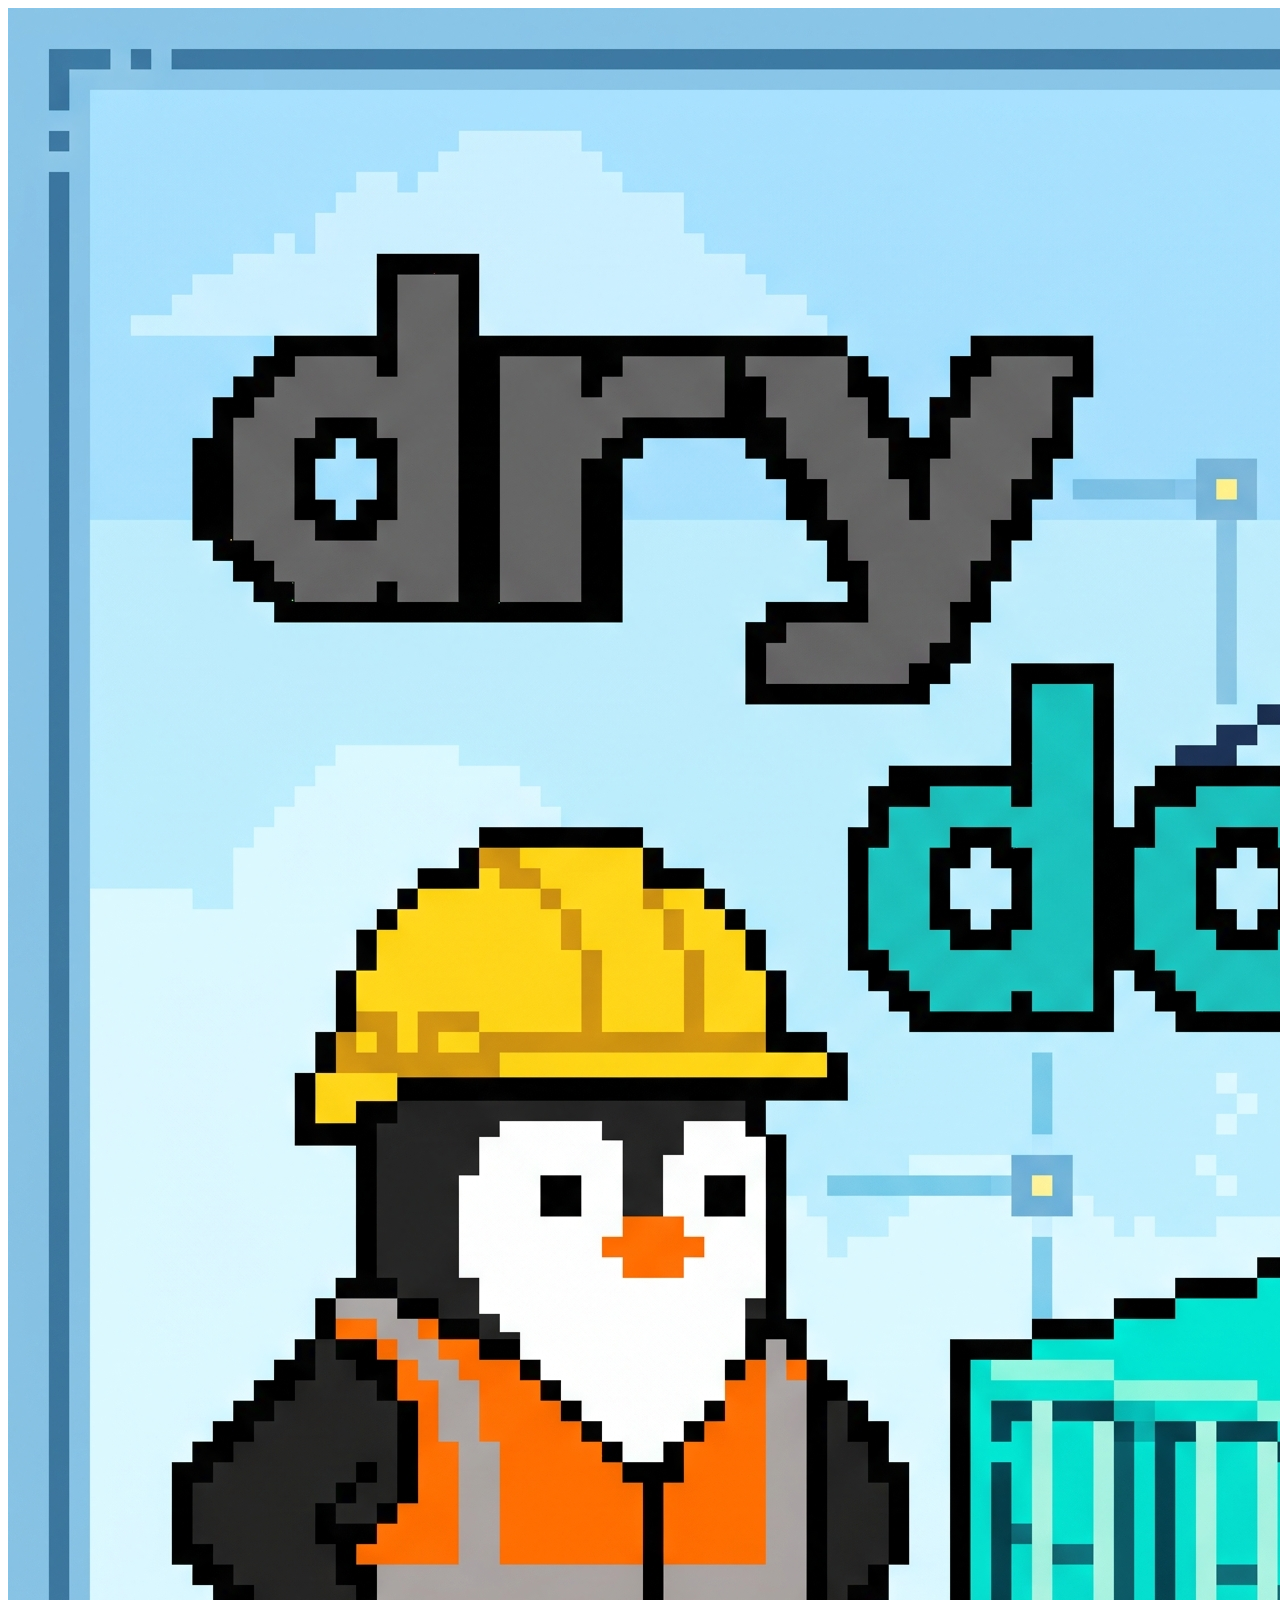
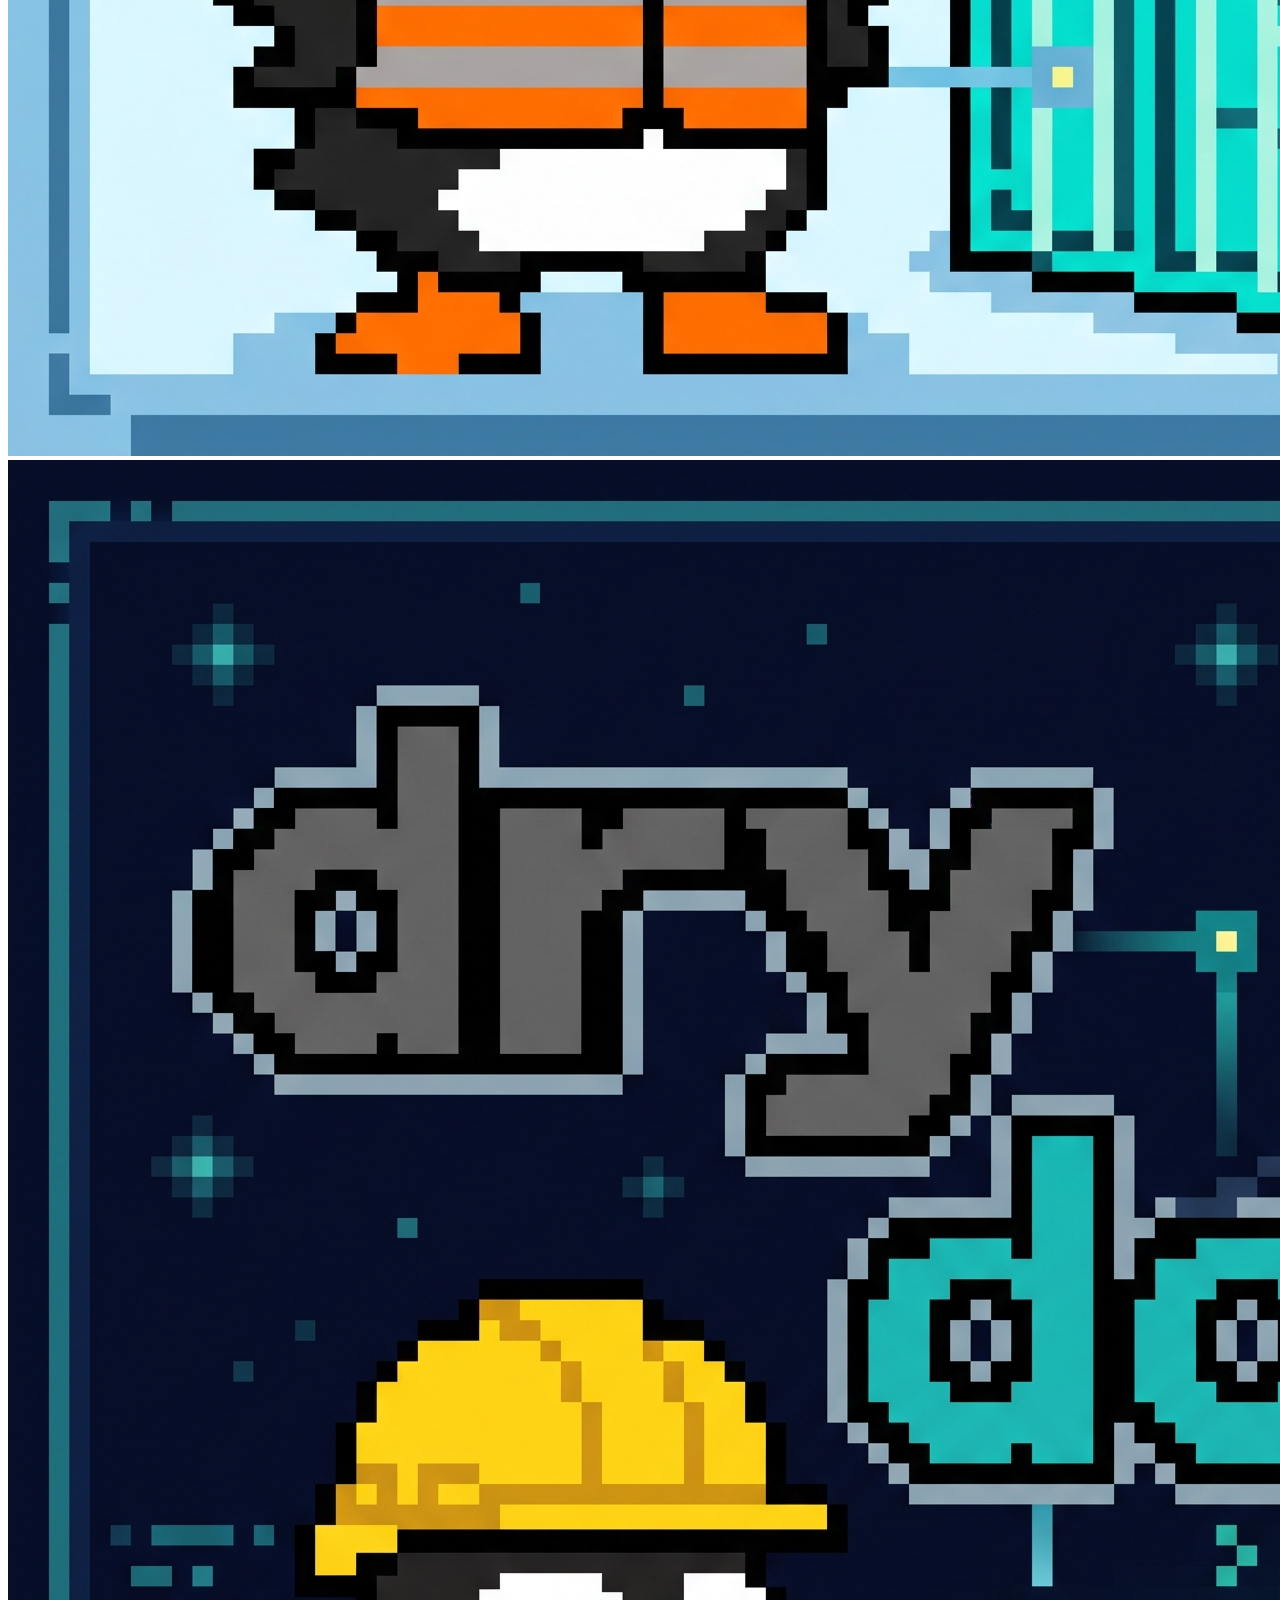
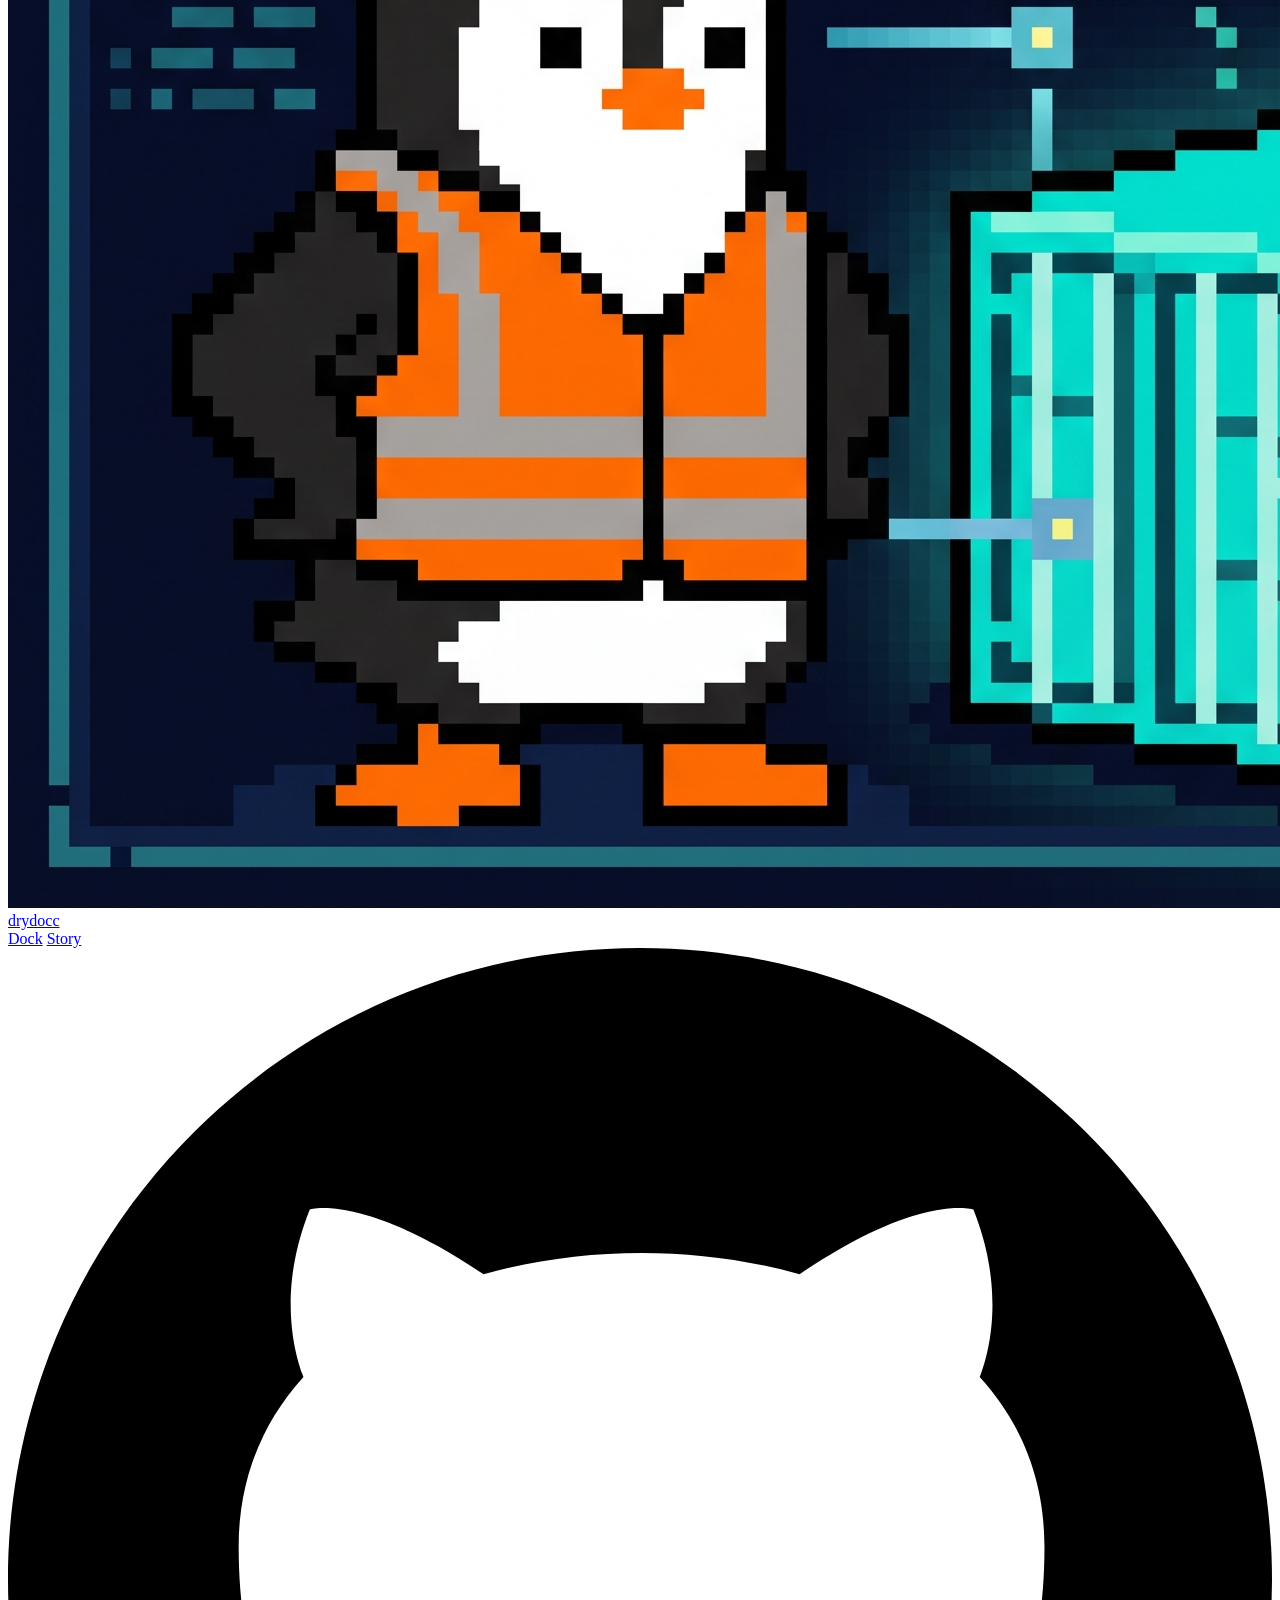
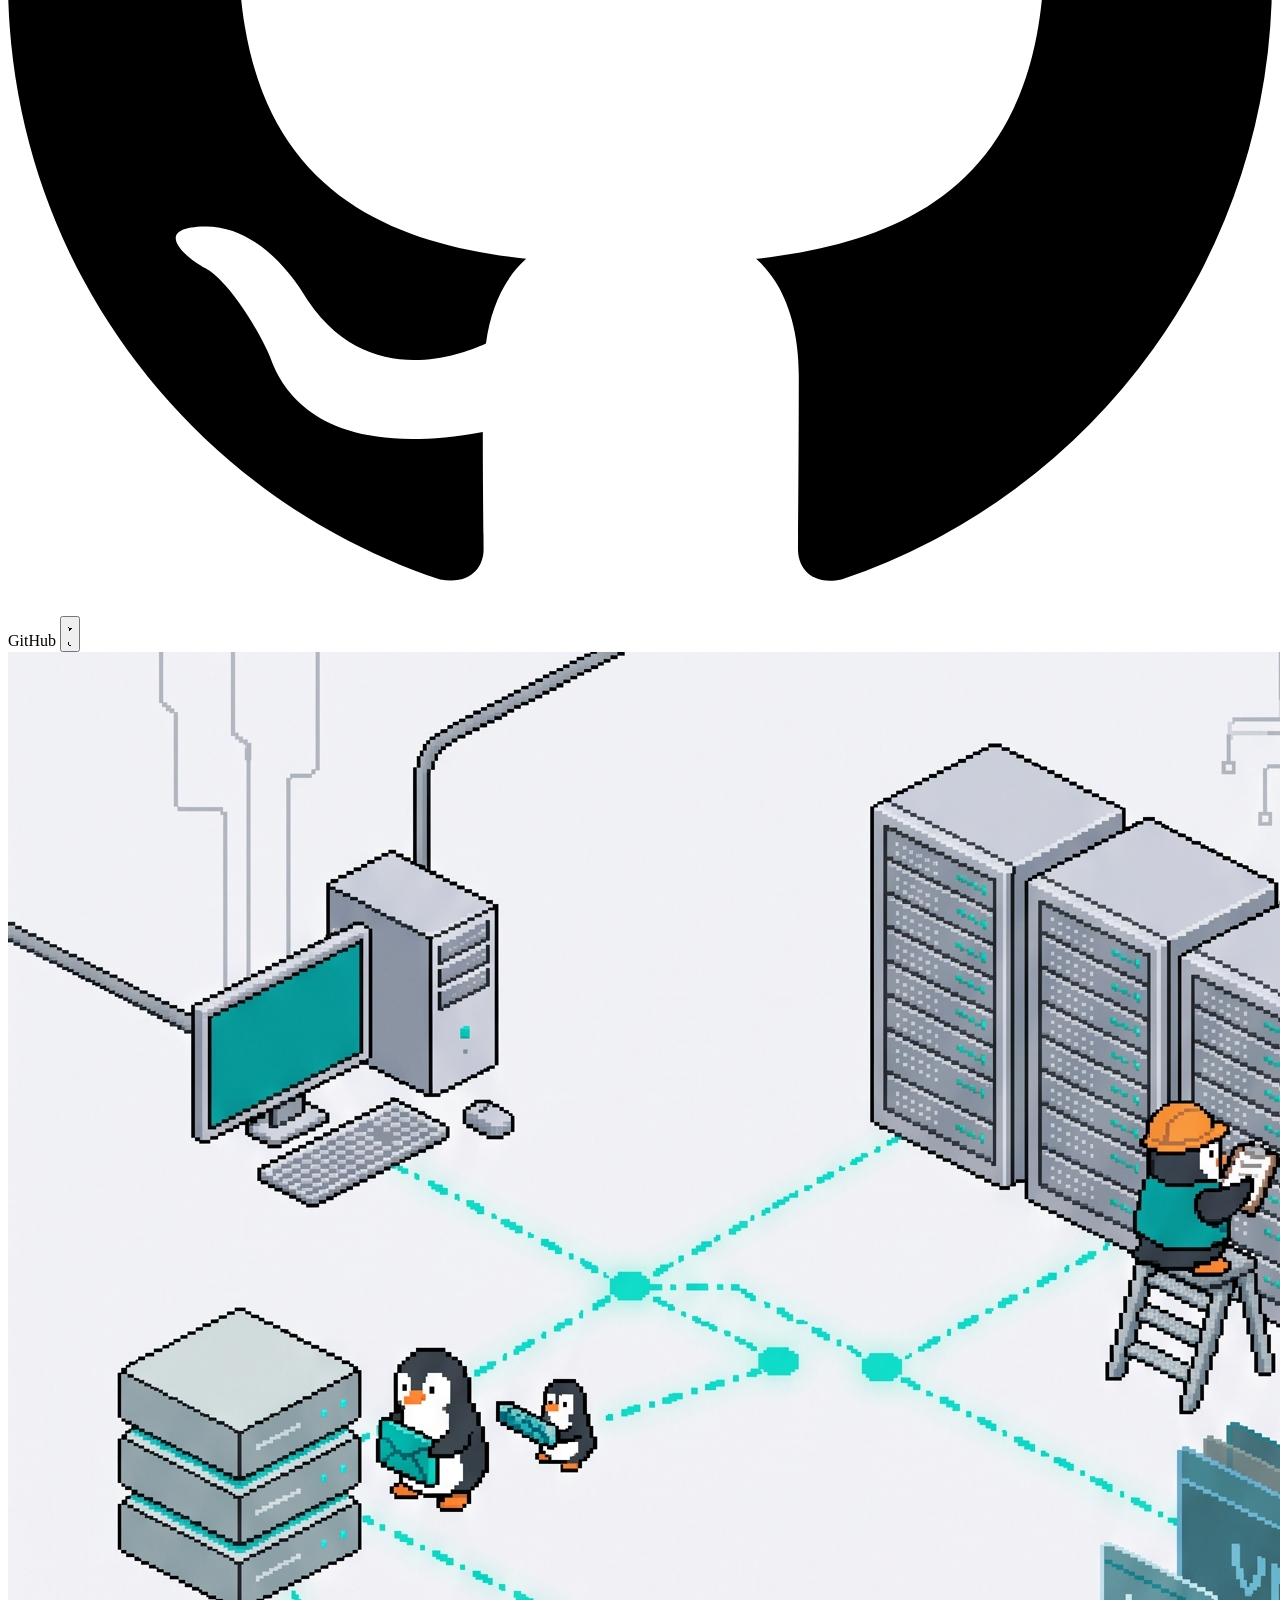
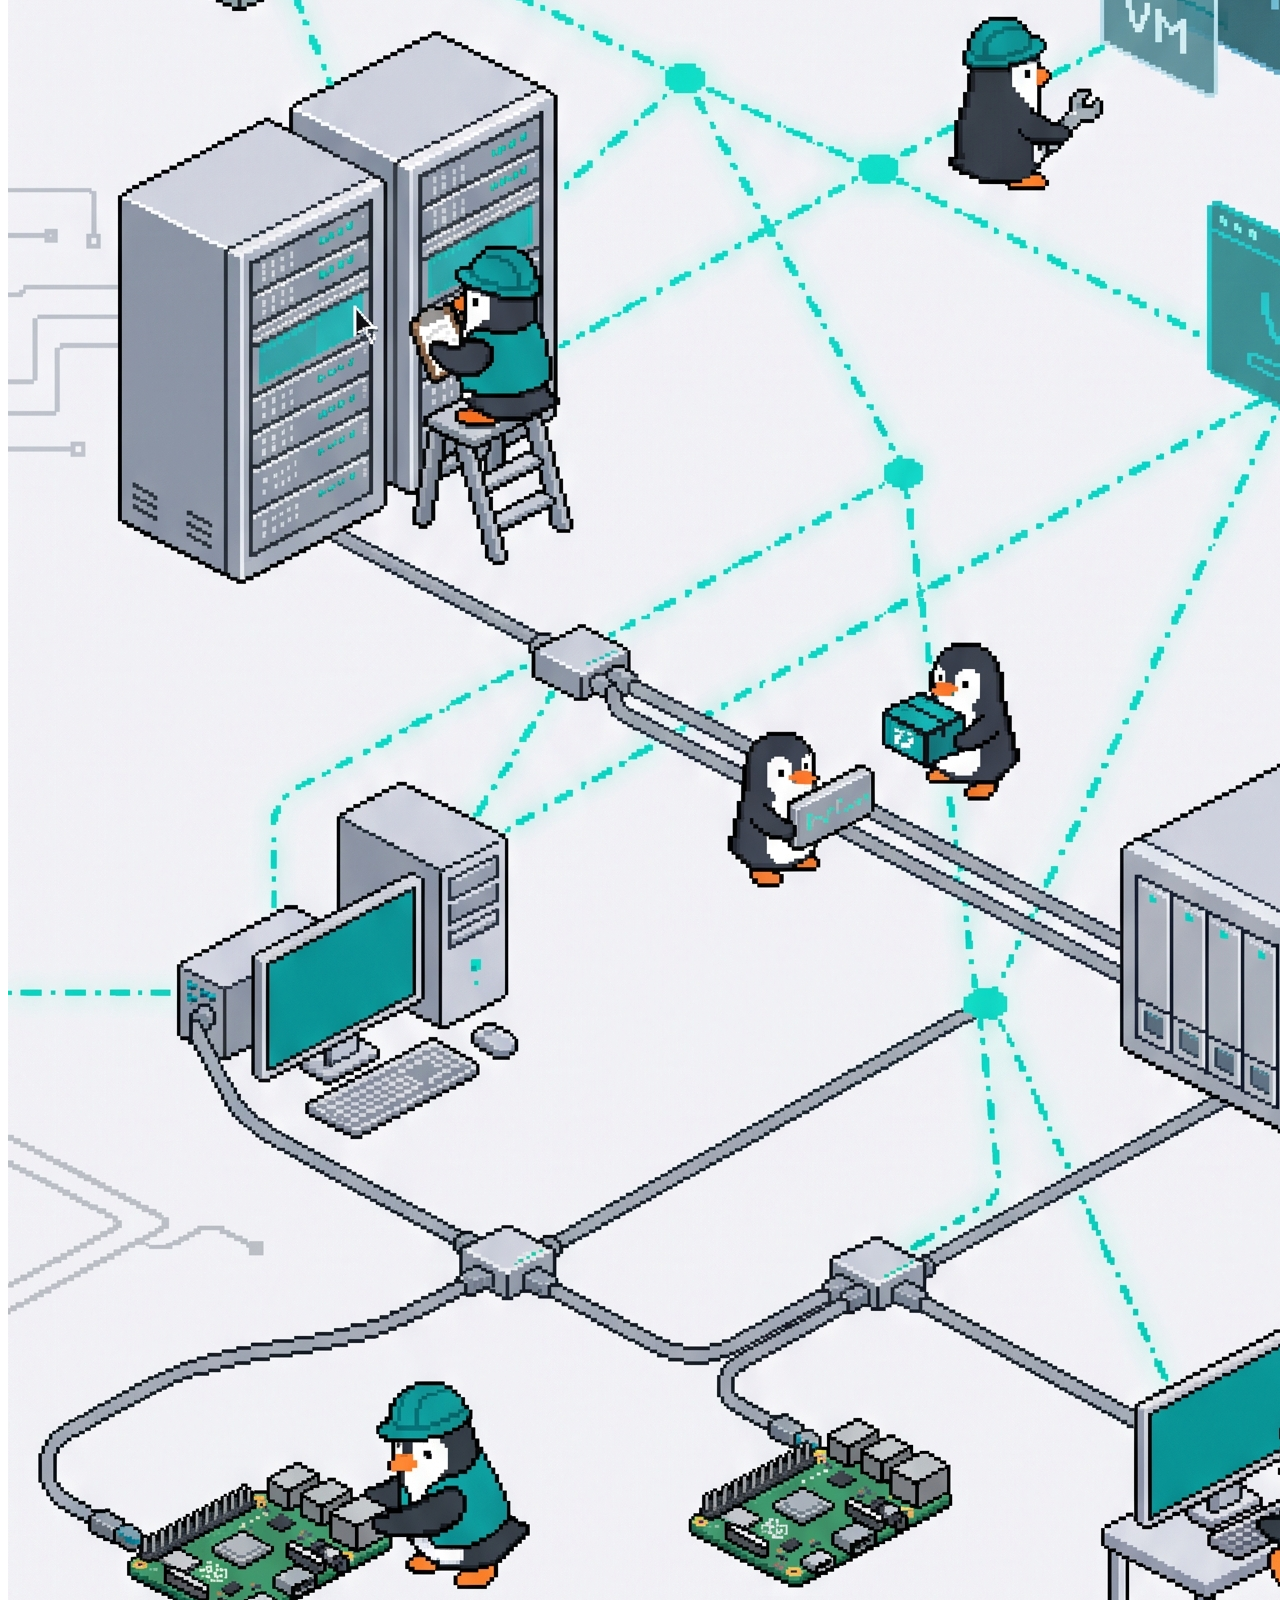
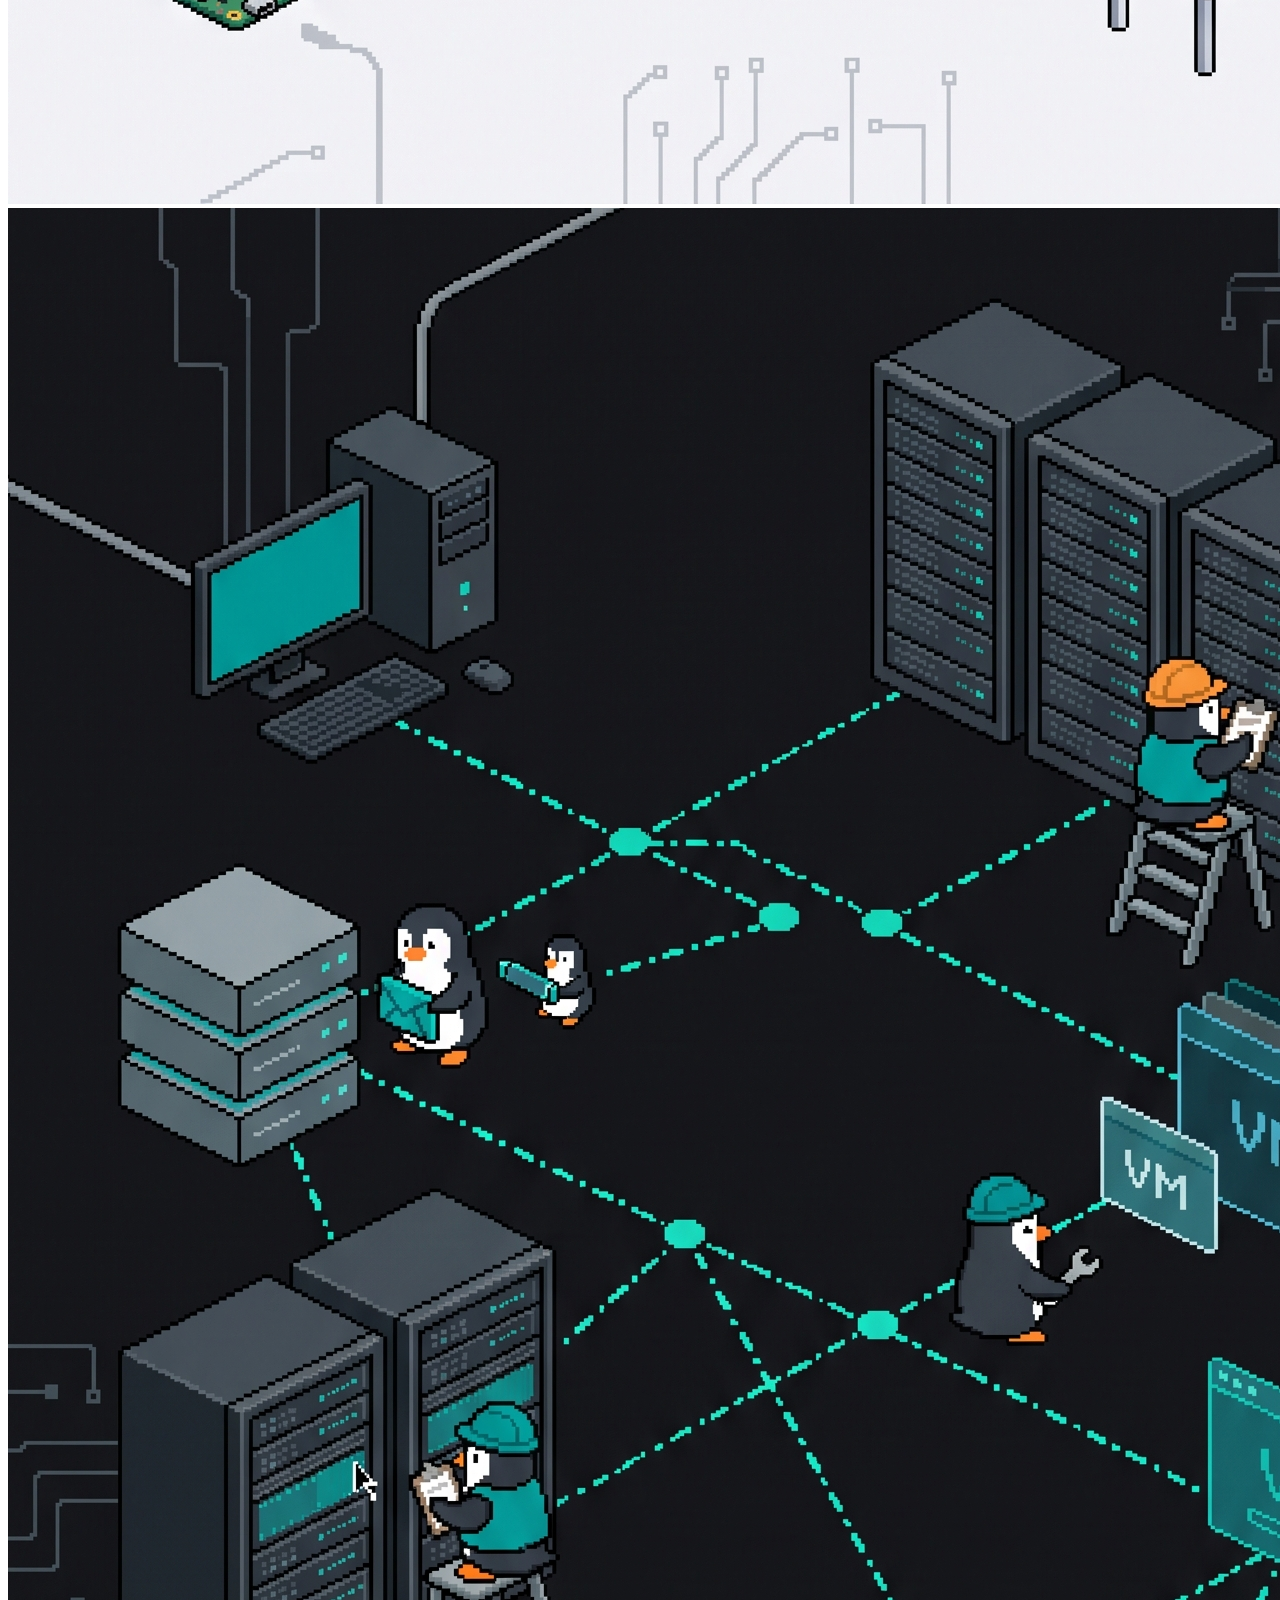
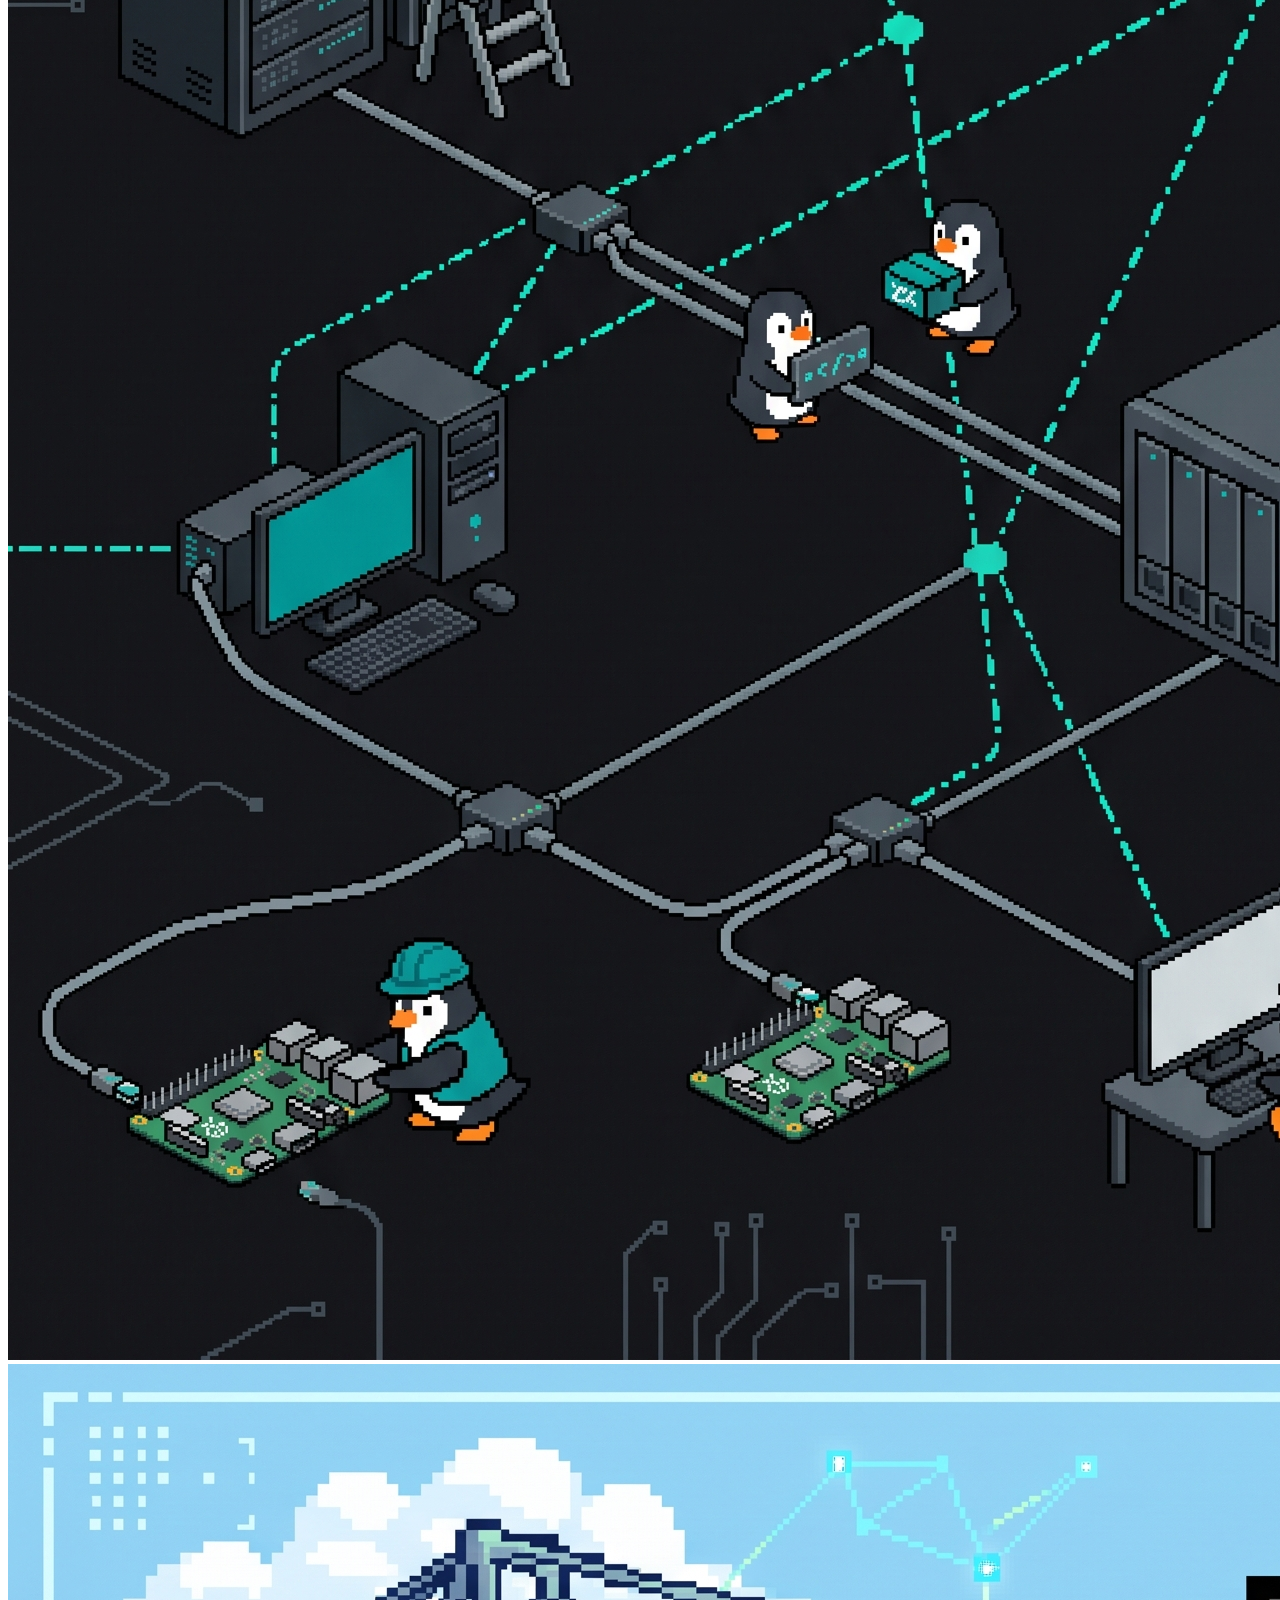
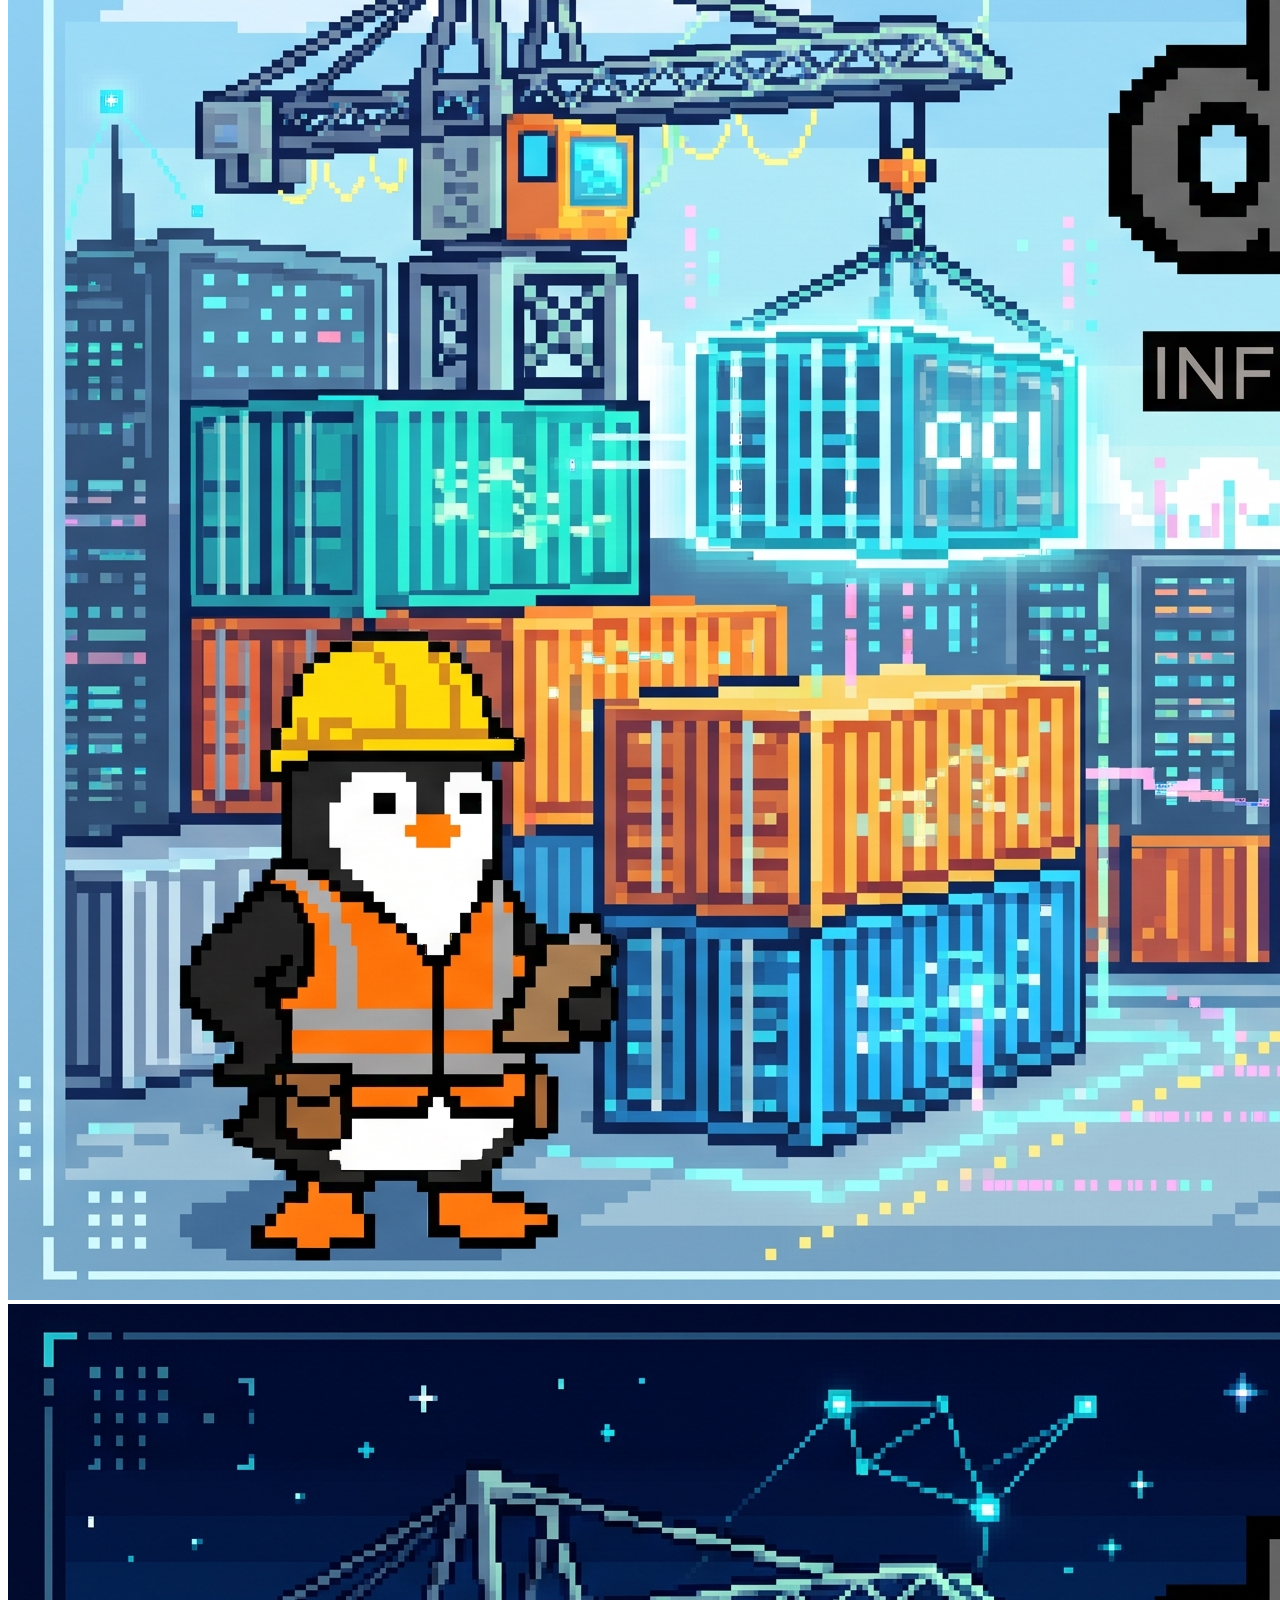
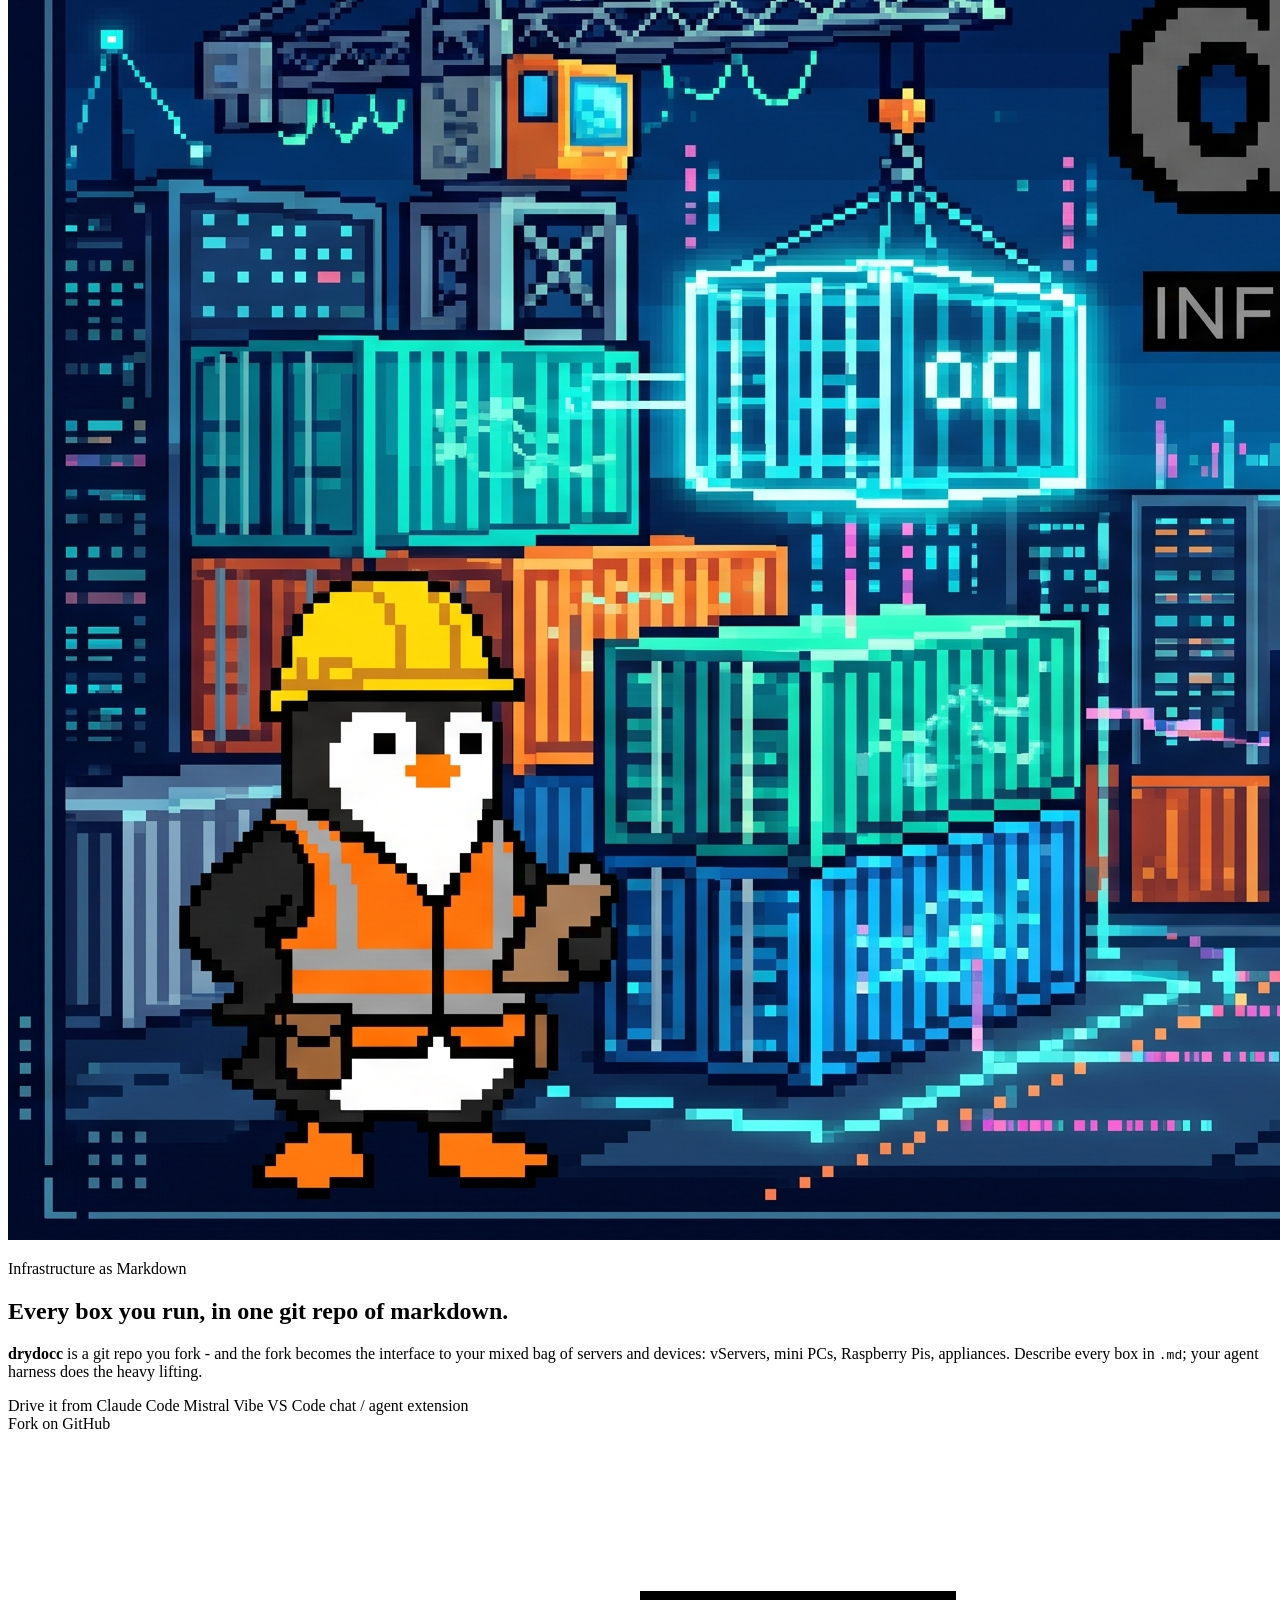
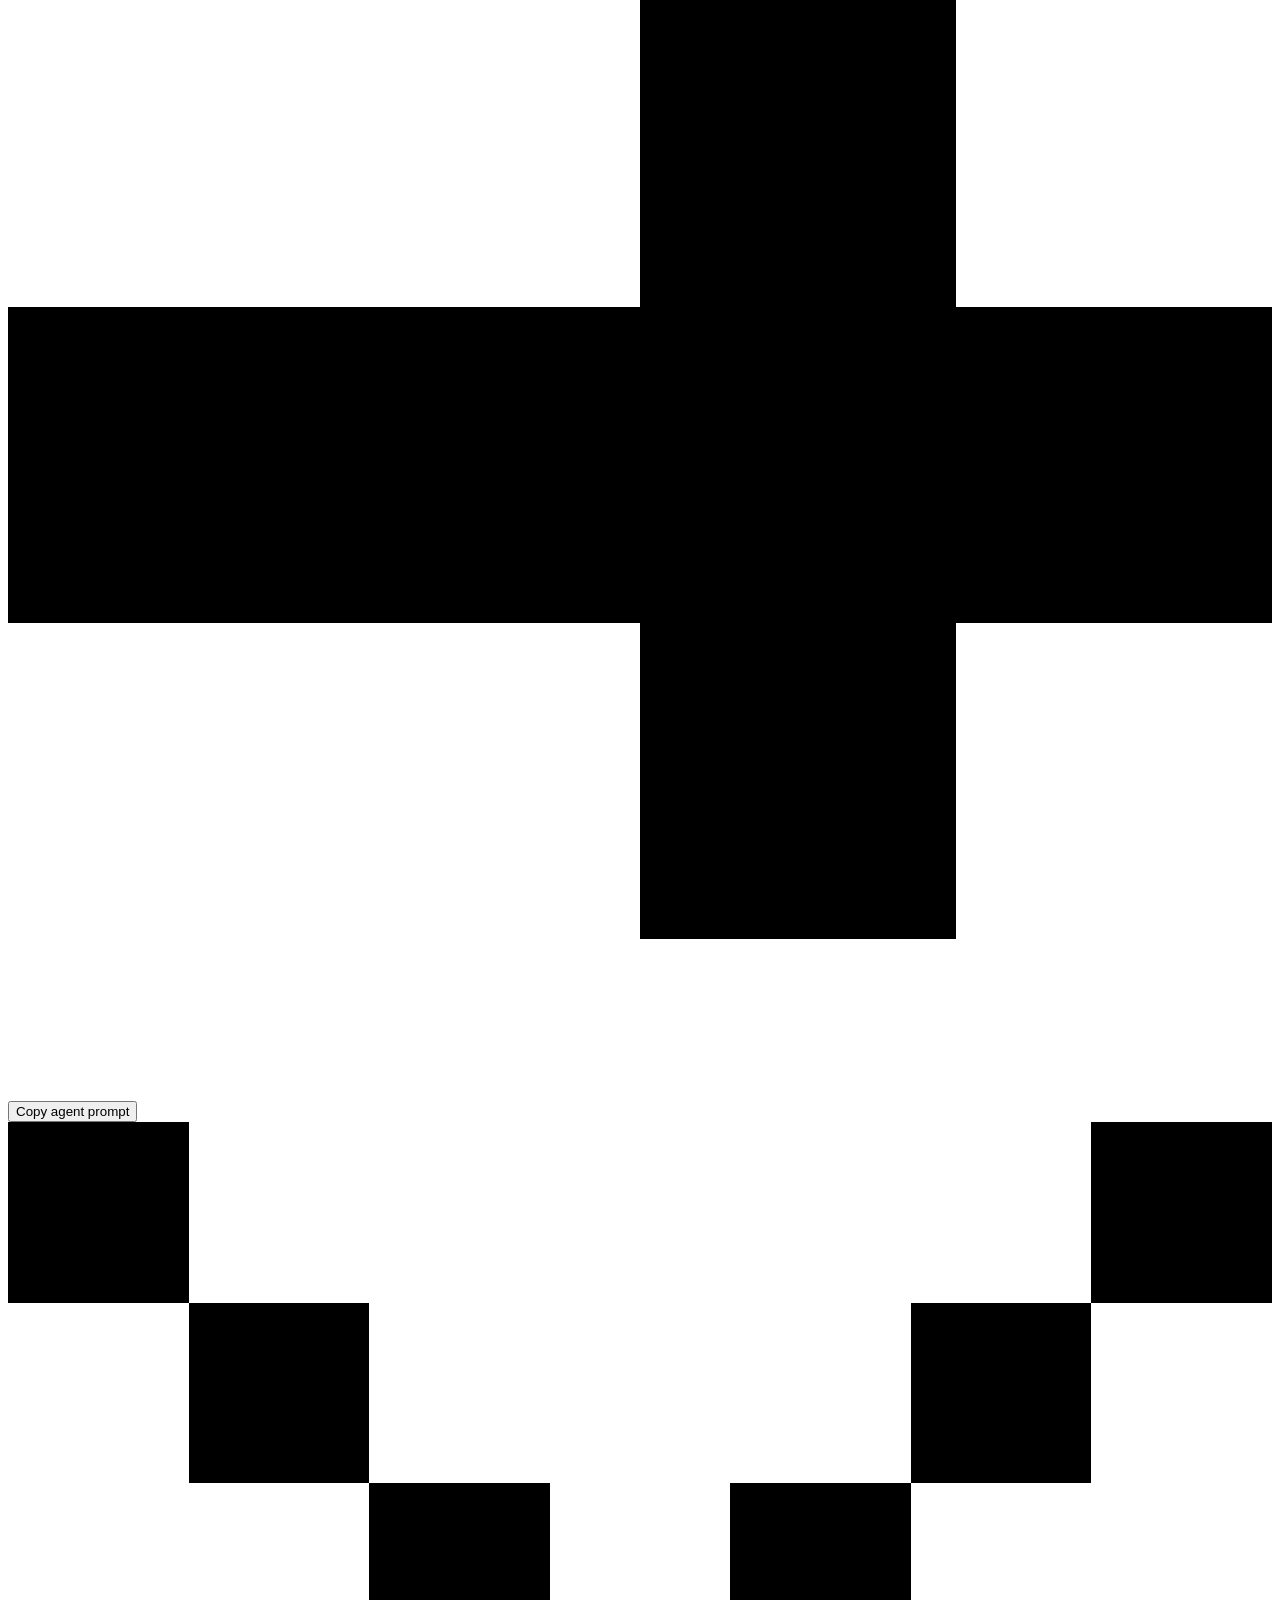
==== www/index.html @ 974e296b "release: v0.1.0" ====
<!DOCTYPE html>
<html lang="en" class="scroll-smooth
  [--c-paper:233_236_241] [--c-panel:247_249_251] [--c-teal:37_152_154] [--c-dockblue:68_172_199]
  [--c-hardhat:222_172_56] [--c-ink:25_28_32] [--c-ink-soft:84_94_104]
  [--c-line:205_212_220] [--c-term:221_227_234] [--c-term-ink:25_28_32] [--c-navy:204_232_242] [--c-wash:243_245_248]
  dark:[--c-paper:23_26_30] dark:[--c-panel:33_40_48] dark:[--c-teal:38_166_166]
  dark:[--c-dockblue:39_164_179] dark:[--c-hardhat:225_169_56] dark:[--c-ink:233_236_241] dark:[--c-ink-soft:160_171_181]
  dark:[--c-line:52_62_72] dark:[--c-term:13_16_20] dark:[--c-term-ink:221_244_246] dark:[--c-navy:11_23_52] dark:[--c-wash:34_42_52]">
<head>
  <meta charset="UTF-8">
  <meta name="viewport" content="width=device-width, initial-scale=1.0">
  <title>drydocc - Infrastructure as Markdown for AI coding agents</title>
  <meta name="description" content="Fork one git repo and run your mixed bag of servers and devices by writing markdown. Your coding agent - Claude Code, Mistral Vibe, or a VS Code chat or agent extension - does the rest.">
  <link rel="icon" type="image/svg+xml" href="img/drydocc-fac.svg">

  <!-- Pre-paint theme resolution (blocking, before any stylesheet) -->
  <script src="js/theme-prepaint.js"></script>

  <!-- Self-hosted fonts: Space Grotesk (headings), Inter (body), JetBrains
       Mono (commands) - no request to Google. -->
  <link rel="stylesheet" href="fonts/fonts.css">

  <!-- Tailwind CSS via CDN, themed by the shared config. -->
  <script src="https://cdn.tailwindcss.com"></script>
  <script src="js/tailwind.config.js"></script>

  <!-- GSAP + ScrollTrigger via CDN (pinned) - loaded before the IoC module
       so the animation services can reach them through the gsapEnv facade. -->
  <script src="https://cdn.jsdelivr.net/npm/gsap@3.12.5/dist/gsap.min.js"></script>
  <script src="https://cdn.jsdelivr.net/npm/gsap@3.12.5/dist/ScrollTrigger.min.js"></script>

  <!-- IoC Container (ES Module) -->
  <script type="module" src="js/main.js"></script>

  <!-- Alpine.js via CDN (pinned: a range lets browsers keep an older cached
       Alpine, and before 3.14.9 a re-initialized element binds twice) -->
  <script defer src="https://cdn.jsdelivr.net/npm/alpinejs@3.15.11/dist/cdn.min.js"></script>
</head>

<body class="bg-paper text-ink font-sans antialiased selection:bg-teal selection:text-paper" x-data="drydoccApp">

  <!-- Toast Notification for Copying Commands -->
  <div x-show="copyNotification"
       x-transition:enter="transition ease-out duration-300 transform"
       x-transition:enter-start="opacity-0 translate-y-4"
       x-transition:enter-end="opacity-100 translate-y-0"
       x-transition:leave="transition ease-in duration-200 transform"
       x-transition:leave-start="opacity-100 translate-y-0"
       x-transition:leave-end="opacity-0 translate-y-4"
       class="fixed bottom-6 right-6 z-[60] bg-term text-term-ink px-4 py-3 border border-teal shadow-[0_12px_32px_-16px_rgb(var(--c-ink)/0.6)] flex items-center gap-3 text-sm font-mono"
       style="display: none;">
    <svg class="w-4 h-4 text-teal" viewBox="0 0 8 8" fill="currentColor" shape-rendering="crispEdges"><rect x="0" y="4" width="1" height="1"/><rect x="1" y="5" width="1" height="1"/><rect x="2" y="6" width="1" height="1"/><rect x="3" y="5" width="1" height="1"/><rect x="4" y="4" width="1" height="1"/><rect x="5" y="3" width="1" height="1"/><rect x="6" y="2" width="1" height="1"/><rect x="7" y="1" width="1" height="1"/></svg>
    <span>Copied to clipboard</span>
  </div>

  <!-- SLIM NAV - a thin glass bar; the logo hero below is the masthead. -->
  <nav class="fixed inset-x-0 top-0 z-50 h-11 bg-panel/75 backdrop-blur-md border-b border-line">
    <div class="max-w-6xl mx-auto h-full px-4 flex items-center justify-between gap-4">
      <a href="#hero" class="flex items-center gap-2">
        <img src="img/logo-sqaured-light.jpg" alt="drydocc" class="h-6 w-6 [image-rendering:pixelated] dark:hidden">
        <img src="img/logo-sqaured-dark.jpg" alt="drydocc" class="h-6 w-6 [image-rendering:pixelated] hidden dark:block">
        <span class="font-display font-bold text-sm tracking-tight">drydocc</span>
      </a>

      <div class="flex items-center gap-1 sm:gap-2">
        <a href="#dock" @click="goToScene($event, 'dock')" class="hidden sm:inline-block px-2 py-1 text-xs font-medium text-ink-soft hover:text-ink transition-colors">Dock</a>
        <a href="#story" class="px-2 py-1 text-xs font-medium text-ink-soft hover:text-ink transition-colors">Story</a>
        <a :href="repoHref" target="_blank" rel="noopener noreferrer"
           class="inline-flex items-center gap-1.5 px-2 py-1 text-xs font-medium text-ink-soft hover:text-ink transition-colors">
          <svg class="w-3.5 h-3.5 fill-current" viewBox="0 0 24 24" aria-hidden="true"><path d="M12 0C5.37 0 0 5.37 0 12c0 5.31 3.435 9.795 8.205 11.385.6.105.825-.255.825-.57 0-.285-.015-1.23-.015-2.235-3.015.555-3.795-.735-4.035-1.41-.135-.345-.72-1.41-1.23-1.695-.42-.225-1.02-.78-.015-.795.945-.015 1.62.87 1.845 1.23 1.08 1.815 2.805 1.305 3.495.99.105-.78.42-1.305.765-1.605-2.67-.3-5.46-1.335-5.46-5.925 0-1.305.465-2.385 1.23-3.225-.12-.3-.54-1.53.12-3.18 0 0 1.005-.315 3.3 1.23.96-.27 1.98-.405 3-.405s2.04.135 3 .405c2.295-1.56 3.3-1.23 3.3-1.23.66 1.65.24 2.88.12 3.18.765.84 1.23 1.905 1.23 3.225 0 4.605-2.805 5.625-5.475 5.925.435.375.81 1.095.81 2.22 0 1.605-.015 2.895-.015 3.3 0 .315.225.69.825.57A12.02 12.02 0 0024 12c0-6.63-5.37-12-12-12z"/></svg>
          <span class="hidden sm:inline">GitHub</span>
        </a>

        <!-- Theme switch: a pixel track with a square knob that steps
             across. Sun on the light side, moon (and stars) on the dark. -->
        <button type="button" role="switch" :aria-checked="theme === 'dark'" aria-label="Dark mode"
                @click="toggleTheme()" title="Toggle light/dark theme"
                class="relative ml-1 h-6 w-12 shrink-0 bg-navy border border-line hover:border-teal transition-colors">
          <span aria-hidden="true" class="absolute left-2 top-1 h-0.5 w-0.5 bg-ink hidden dark:block"></span>
          <span aria-hidden="true" class="absolute left-4 top-3 h-0.5 w-0.5 bg-ink hidden dark:block"></span>
          <span aria-hidden="true" class="absolute right-2 top-2 h-1 w-2 bg-panel dark:hidden"></span>
          <span aria-hidden="true" class="absolute right-3 top-1.5 h-0.5 w-1 bg-panel dark:hidden"></span>
          <span aria-hidden="true"
                class="absolute left-0.5 top-0.5 grid h-[18px] w-[18px] place-items-center bg-panel border border-line shadow-[0_1px_0_0_rgb(var(--c-ink)/0.25)] translate-x-0 dark:translate-x-6 transition-transform duration-200 ease-[steps(3)]">
            <svg class="h-3 w-3 fill-hardhat dark:hidden" viewBox="0 0 8 8" shape-rendering="crispEdges">
              <rect x="2" y="2" width="4" height="4"/><rect x="3" y="0" width="2" height="1"/><rect x="3" y="7" width="2" height="1"/>
              <rect x="0" y="3" width="1" height="2"/><rect x="7" y="3" width="1" height="2"/>
              <rect x="1" y="1" width="1" height="1"/><rect x="6" y="1" width="1" height="1"/><rect x="1" y="6" width="1" height="1"/><rect x="6" y="6" width="1" height="1"/>
            </svg>
            <svg class="h-3 w-3 fill-ink hidden dark:block" viewBox="0 0 8 8" shape-rendering="crispEdges">
              <rect x="2" y="0" width="3" height="1"/><rect x="1" y="1" width="2" height="1"/><rect x="0" y="2" width="2" height="4"/>
              <rect x="1" y="6" width="2" height="1"/><rect x="2" y="7" width="4" height="1"/><rect x="5" y="6" width="2" height="1"/>
              <rect x="6" y="1" width="1" height="1"/>
            </svg>
          </span>
        </button>
      </div>
    </div>
  </nav>

  <!-- THE DOCK BACKGROUND. Fixed to the viewport behind the whole page,
       from under the header down; it moves up slower than the content
       (parallax) and holds still while the hero and the badge band are
       pinned. Fills the width, top-aligned. A gradient overlay eases the
       image into the page color as it reaches its end. On a page longer
       than that it goes on endlessly: a gap of page color, then the image
       again - mirrored every other time - fading in and out. -->
  <div data-dock-parallax class="fixed inset-x-0 top-0 -z-10 pointer-events-none dark:hidden" aria-hidden="true">
    <div class="relative">
      <img data-dock-bg src="img/drydocc-bg-light.jpg" alt="" class="w-full h-auto [image-rendering:pixelated] opacity-80">
      <div class="absolute bottom-0 inset-x-0 h-[70vh] bg-gradient-to-b from-transparent via-paper/30 to-paper"></div>
    </div>
    <template x-for="tile in dockRepeats()" :key="tile.key">
      <div class="relative" :class="dockGapClass">
        <img src="img/drydocc-bg-light.jpg" alt="" loading="lazy" decoding="async" class="w-full h-auto [image-rendering:pixelated] opacity-80" :class="{ '-scale-x-100': tile.mirrored }">
        <div class="absolute top-0 inset-x-0 h-[min(70vh,50%)] bg-gradient-to-t from-transparent via-paper/30 to-paper"></div>
        <div class="absolute bottom-0 inset-x-0 h-[min(70vh,50%)] bg-gradient-to-b from-transparent via-paper/30 to-paper"></div>
      </div>
    </template>
  </div>
  <div data-dock-parallax class="fixed inset-x-0 top-0 -z-10 pointer-events-none hidden dark:block" aria-hidden="true">
    <div class="relative">
      <img data-dock-bg src="img/drydocc-bg-dark.jpg" alt="" class="w-full h-auto [image-rendering:pixelated] opacity-80">
      <div class="absolute bottom-0 inset-x-0 h-[70vh] bg-gradient-to-b from-transparent via-paper/30 to-paper"></div>
    </div>
    <template x-for="tile in dockRepeats()" :key="tile.key">
      <div class="relative" :class="dockGapClass">
        <img src="img/drydocc-bg-dark.jpg" alt="" loading="lazy" decoding="async" class="w-full h-auto [image-rendering:pixelated] opacity-80" :class="{ '-scale-x-100': tile.mirrored }">
        <div class="absolute top-0 inset-x-0 h-[min(70vh,50%)] bg-gradient-to-t from-transparent via-paper/30 to-paper"></div>
        <div class="absolute bottom-0 inset-x-0 h-[min(70vh,50%)] bg-gradient-to-b from-transparent via-paper/30 to-paper"></div>
      </div>
    </template>
  </div>

  <!-- EVERYTHING BELOW THE NAV, over the fixed dock background. -->
  <div class="relative isolate overflow-hidden">

    <!-- THE HARBOR - hero and badge band as one block, so the band's
         stacking pin holds the logo still too. -->
    <div id="harbor">

      <!-- HERO - the logo, framed with a margin below the nav and at the
           sides. On wider screens the frame keeps the logo's exact aspect and
           fits the viewport, so the whole logo shows. Scrolling pins the hero
           while a pixel gradient grows in from the right over half of it (from
           the bottom on phones), carrying the pitch. Then logo and pitch scroll
           away together. -->
      <section id="hero" class="relative h-[100svh] w-full overflow-hidden">
        <div id="hero-frame" data-crate class="absolute left-4 right-4 top-14 bottom-24 md:right-auto md:bottom-auto md:left-1/2 md:-translate-x-1/2 md:top-[4.25rem] md:aspect-[2752/1536] md:w-[min(calc(100vw-4rem),calc((100svh-10.5rem)*1.7917))] overflow-hidden bg-navy border border-line shadow-[0_18px_40px_-28px_rgb(var(--c-ink)/0.55)] dark:shadow-[0_0_0_1px_rgb(var(--c-teal)/0.16),0_18px_40px_-24px_rgb(var(--c-teal)/0.4)]">
          <img src="img/logo-broad-light.jpg" alt="drydocc - Infrastructure as Markdown: Doccap on a container dock"
               class="absolute inset-0 h-full w-full object-cover object-[8%_50%] md:object-center [image-rendering:pixelated] dark:hidden">
          <img src="img/logo-broad-dark.jpg" alt="drydocc - Infrastructure as Markdown: Doccap on a container dock at night"
               class="absolute inset-0 h-full w-full object-cover object-[8%_50%] md:object-center [image-rendering:pixelated] hidden dark:block">

          <!-- The pixel wipe: cells light as the hero's scroll passes their
               threshold; tones step from hard-hat sparks through teal to the
               solid wash the pitch sits on. -->
          <div aria-hidden="true" class="pointer-events-none absolute inset-0 grid" :class="heroGridClass">
            <template x-for="cell in heroCells" :key="cell.id">
              <div :class="heroCellClass(cell)"></div>
            </template>
          </div>

          <!-- The pitch, on the covered half. -->
          <div class="absolute flex items-end md:items-center" :class="heroPitchPlacement">
            <div class="w-full px-5 pb-6 pt-4 md:px-10 lg:px-14 md:py-0 transition duration-500 ease-out"
                 :class="isPitchVisible() ? 'opacity-100 translate-y-0' : 'opacity-0 translate-y-6 pointer-events-none'">
              <p class="inline-flex items-center gap-2 font-mono text-[11px] uppercase tracking-[0.25em] text-teal">
                <span class="h-2 w-2 bg-teal"></span>Infrastructure as Markdown
              </p>
              <h1 class="mt-3 md:mt-5 font-display font-bold tracking-tight leading-[1.04] text-[1.7rem] sm:text-4xl md:text-[min(3.2rem,calc((100svh-9rem)*0.075),4vw)]">
                Every box you run, in one git repo of markdown.
              </h1>
              <p class="mt-3 md:mt-4 max-w-xl text-sm sm:text-base xl:text-lg leading-relaxed text-ink-soft">
                <strong class="text-ink">drydocc</strong> is a git repo you fork - and the fork becomes the interface to your mixed bag of servers and devices: vServers, mini PCs, Raspberry Pis, appliances. Describe every box in <code class="font-mono text-ink">.md</code>; your agent harness does the heavy lifting.
              </p>
              <div class="mt-4 hidden sm:flex [@media(max-height:760px)]:hidden flex-wrap items-center gap-2">
                <span class="font-mono text-[11px] uppercase tracking-[0.2em] text-ink-soft mr-1">Drive it from</span>
                <span class="px-2 py-1 border border-line bg-panel/70 font-mono text-xs">Claude Code</span>
                <span class="px-2 py-1 border border-line bg-panel/70 font-mono text-xs">Mistral Vibe</span>
                <span class="px-2 py-1 border border-line bg-panel/70 font-mono text-xs">VS Code chat / agent extension</span>
              </div>
              <div class="mt-5 md:mt-7 flex flex-wrap items-center gap-3">
                <a :href="repoHref" target="_blank" rel="noopener noreferrer"
                   class="inline-flex items-center gap-2 bg-ink text-paper px-4 py-2.5 text-sm font-semibold hover:bg-teal hover:text-paper transition-colors">
                  Fork on GitHub
                  <svg class="w-3 h-3 fill-current" viewBox="0 0 8 8" shape-rendering="crispEdges" aria-hidden="true"><rect x="0" y="3" width="6" height="2"/><rect x="4" y="1" width="2" height="2"/><rect x="4" y="5" width="2" height="2"/><rect x="6" y="3" width="2" height="2"/></svg>
                </a>
                <button @click="copyCommand(quickstartPrompt)"
                        class="inline-flex items-center gap-2 border border-ink/25 bg-panel/70 px-4 py-2.5 text-sm font-semibold hover:border-teal hover:text-teal transition-colors">
                  Copy agent prompt
                </button>
              </div>
            </div>
          </div>
          <span aria-hidden="true" class="absolute left-0 top-0 z-10 h-2 w-2 bg-teal"></span>
          <span aria-hidden="true" class="absolute right-0 bottom-0 z-10 h-2 w-2 bg-teal"></span>
        </div>

        <!-- Pixel scroll indicator: a stepped chevron on a wash tile. -->
        <a href="#dock" data-scroll-indicator aria-label="Scroll down" @click="goToScene($event, 'dock')"
           class="absolute bottom-3 left-1/2 -translate-x-1/2 flex flex-col items-center gap-1.5 transition-opacity duration-300"
           :class="isScrollHintVisible() ? 'opacity-100' : 'opacity-0 pointer-events-none'">
          <span class="grid place-items-center h-10 w-10 bg-wash/90 border border-line shadow-[0_8px_24px_-12px_rgb(var(--c-ink)/0.6)]">
            <svg class="h-5 w-5 fill-ink animate-scroll-nudge motion-reduce:animate-none" viewBox="0 0 7 8" shape-rendering="crispEdges" aria-hidden="true">
              <rect x="0" y="0" width="1" height="1"/><rect x="6" y="0" width="1" height="1"/><rect x="1" y="1" width="1" height="1"/><rect x="5" y="1" width="1" height="1"/><rect x="2" y="2" width="1" height="1"/><rect x="4" y="2" width="1" height="1"/><rect x="3" y="3" width="1" height="1"/>
              <rect x="0" y="4" width="1" height="1"/><rect x="6" y="4" width="1" height="1"/><rect x="1" y="5" width="1" height="1"/><rect x="5" y="5" width="1" height="1"/><rect x="2" y="6" width="1" height="1"/><rect x="4" y="6" width="1" height="1"/><rect x="3" y="7" width="1" height="1"/>
            </svg>
          </span>
          <span class="font-mono text-[10px] uppercase tracking-[0.3em] text-ink bg-wash/90 px-1.5 py-0.5">Scroll</span>
        </a>
      </section>

      <!-- THE BADGE BAND - the quay, with Doccap on the page below it. Held
           still (with the hero, as one harbor) while everything drydocc
           pulls into a setup slides in from the left and stacks against the
           right edge. -->
      <section id="dock" class="relative">
        <div class="relative border-y border-line bg-panel/85 backdrop-blur-md">
          <div class="max-w-6xl mx-auto px-4 py-10 md:py-14 grid gap-8 md:grid-cols-[minmax(0,20rem)_minmax(0,1fr)] md:items-center">
            <div>
              <p data-reveal-badge class="font-mono text-[11px] uppercase tracking-[0.25em] text-teal">On the quay</p>
              <h2 data-reveal-badge class="mt-2 font-display font-bold text-2xl md:text-3xl tracking-tight leading-tight">What drydocc pulls into your setup</h2>
              <p data-reveal-badge class="mt-2 text-sm leading-relaxed text-ink-soft">No agent, daemon or control plane of its own - just these tools. The optional ones arrive only when you use that feature.</p>
            </div>

            <div class="overflow-hidden">
              <div class="flex items-center justify-between font-mono text-[11px] uppercase tracking-[0.2em] text-ink-soft">
                <span>Quay 01</span>
                <span>Docked <span class="text-teal" x-text="dockedCount()"></span>/<span x-text="dockTotal"></span></span>
              </div>
              <ul class="mt-3 flex flex-row-reverse flex-wrap gap-2 border-b-4 border-ink/70 pb-2 list-none m-0 p-0">
                <template x-for="badge in dockBadges" :key="badge.id">
                  <li :data-dock-badge="badge.id">
                    <a :href="badge.href" target="_blank" rel="noopener noreferrer"
                       class="relative overflow-hidden inline-flex h-14 items-center gap-2 border border-line bg-paper px-3 pt-2 text-ink hover:-translate-y-0.5 transition-transform">
                      <!-- Pixel-gradient tone edge along the top -->
                      <div aria-hidden="true" x-data="{ edge: pixelEdge('badge:' + badge.id) }" class="pointer-events-none grid" :class="[edge.placementClass, edge.gridClass]">
                        <template x-for="cell in edge.cells" :key="cell.id">
                          <div :class="cell.lit ? badge.pixelClass : ''" :data-pixel-spin="cell.spin"></div>
                        </template>
                      </div>
                      <template x-if="badge.mark === 'github'"><svg class="w-4 h-4 fill-current" viewBox="0 0 24 24"><path d="M12 0C5.37 0 0 5.37 0 12c0 5.31 3.435 9.795 8.205 11.385.6.105.825-.255.825-.57 0-.285-.015-1.23-.015-2.235-3.015.555-3.795-.735-4.035-1.41-.135-.345-.72-1.41-1.23-1.695-.42-.225-1.02-.78-.015-.795.945-.015 1.62.87 1.845 1.23 1.08 1.815 2.805 1.305 3.495.99.105-.78.42-1.305.765-1.605-2.67-.3-5.46-1.335-5.46-5.925 0-1.305.465-2.385 1.23-3.225-.12-.3-.54-1.53.12-3.18 0 0 1.005-.315 3.3 1.23.96-.27 1.98-.405 3-.405s2.04.135 3 .405c2.295-1.56 3.3-1.23 3.3-1.23.66 1.65.24 2.88.12 3.18.765.84 1.23 1.905 1.23 3.225 0 4.605-2.805 5.625-5.475 5.925.435.375.81 1.095.81 2.22 0 1.605-.015 2.895-.015 3.3 0 .315.225.69.825.57A12.02 12.02 0 0024 12c0-6.63-5.37-12-12-12z"/></svg></template>
                      <template x-if="badge.mark === 'tailscale'"><svg class="w-4 h-4" viewBox="0 0 24 24" fill="none"><circle cx="12" cy="12" r="3" class="fill-current"/><circle cx="4" cy="6" r="2" class="fill-current"/><circle cx="20" cy="6" r="2" class="fill-current"/><circle cx="4" cy="18" r="2" class="fill-current"/><circle cx="20" cy="18" r="2" class="fill-current"/><path d="M4 6l6 5M20 6l-5 6M4 18l6-4M20 18l-5-5" stroke="currentColor" stroke-width="1.4"/></svg></template>
                      <template x-if="badge.mark === 'podman'"><svg class="w-4 h-4" viewBox="0 0 24 24" fill="none"><rect x="3" y="10" width="8" height="8" stroke="currentColor" stroke-width="2"/><rect x="13" y="10" width="8" height="8" stroke="currentColor" stroke-width="2"/><path d="M7 10V6h10v4" stroke="currentColor" stroke-width="2"/></svg></template>
                      <template x-if="badge.mark === 'ntfy'"><svg class="w-4 h-4" viewBox="0 0 24 24" fill="none"><path d="M6 16V9a6 6 0 0112 0v7" stroke="currentColor" stroke-width="2"/><rect x="4" y="16" width="16" height="4" fill="currentColor"/></svg></template>
                      <template x-if="badge.mark === 'systemd'"><svg class="w-4 h-4" viewBox="0 0 24 24" fill="none"><path d="M7 5H3v14h4" stroke="currentColor" stroke-width="2"/><path d="M17 5h4v14h-4" stroke="currentColor" stroke-width="2"/><rect x="7" y="10" width="4" height="4" fill="currentColor"/><circle cx="15" cy="12" r="2.5" class="fill-current"/></svg></template>
                      <template x-if="badge.mark === 'keepassxc'"><svg class="w-4 h-4" viewBox="0 0 24 24" fill="none"><rect x="4" y="10" width="16" height="11" stroke="currentColor" stroke-width="2"/><path d="M8 10V7a4 4 0 018 0v3" stroke="currentColor" stroke-width="2"/><rect x="11" y="14" width="2" height="4" fill="currentColor"/></svg></template>
                      <template x-if="badge.mark === 'rsync'"><svg class="w-4 h-4" viewBox="0 0 24 24" fill="none"><path d="M4 9h13l-3-3" stroke="currentColor" stroke-width="2"/><path d="M20 15H7l3 3" stroke="currentColor" stroke-width="2"/></svg></template>
                      <template x-if="badge.mark === 'qemu'"><svg class="w-4 h-4" viewBox="0 0 24 24" fill="none"><rect x="6" y="6" width="12" height="12" stroke="currentColor" stroke-width="2"/><rect x="10" y="10" width="4" height="4" fill="currentColor"/><path d="M9 2v4M15 2v4M9 18v4M15 18v4M2 9h4M2 15h4M18 9h4M18 15h4" stroke="currentColor" stroke-width="1.5"/></svg></template>
                      <span class="flex flex-col items-start leading-tight">
                        <span class="flex items-center gap-1.5">
                          <span class="font-mono text-xs font-medium" x-text="badge.name"></span>
                          <span x-show="badge.optional" class="font-mono text-[9px] uppercase tracking-wider px-1 border border-line text-ink-soft">optional</span>
                        </span>
                        <span class="font-mono text-[10px] text-ink-soft" x-text="badge.purpose"></span>
                      </span>
                    </a>
                  </li>
                </template>
              </ul>

              <!-- Static shield-style badges from the repo README -->
              <div class="mt-5 flex flex-wrap gap-2">
                <a href="https://github.com/hiemalis-at/drydocc/blob/main/LICENSE" target="_blank" rel="noopener noreferrer"><img src="https://img.shields.io/badge/license-Apache--2.0-blue" alt="License: Apache-2.0"></a>
                <a href="https://github.com/hiemalis-at/drydocc/releases" target="_blank" rel="noopener noreferrer"><img src="https://img.shields.io/github/v/release/hiemalis-at/drydocc?sort=semver" alt="Release"></a>
                <a href="https://agentskills.io" target="_blank" rel="noopener noreferrer"><img src="https://img.shields.io/badge/Agent_Skills-format-8A2BE2" alt="Agent Skills format"></a>
                <a href="https://github.com/hiemalis-at/drydocc/blob/main/AGENTS.md" target="_blank" rel="noopener noreferrer"><img src="https://img.shields.io/badge/AGENTS.md-ready-111" alt="AGENTS.md ready"></a>
                <a href="https://github.com/hiemalis-at/drydocc/blob/main/docs/architecture.md" target="_blank" rel="noopener noreferrer"><img src="https://img.shields.io/badge/containers-rootless_podman-892CA0" alt="Rootless podman"></a>
              </div>
            </div>
          </div>
        </div>

        <!-- DOCCAP: dock strip (think) - on the page below the band, in no box,
             centered with his callout. Only the callout pixels in. -->
        <div id="tux-dock-tux" class="mt-6 mx-auto w-fit px-4 flex items-end gap-4" :class="tuxPoses[1].layoutClass">
          <div class="relative w-20 h-20 md:w-24 md:h-24 shrink-0">
            <template x-for="(frame, i) in tuxPoses[1].frames" :key="frame">
              <img :src="frame" alt="Doccap, the drydocc captain"
                   class="absolute inset-0 w-full h-full object-contain [image-rendering:pixelated]"
                   :class="[i === getTuxFrame(tuxPoses[1].id) ? '' : 'hidden', tuxPoses[1].flipClass]">
            </template>
          </div>
          <p data-reveal-badge class="relative max-w-sm bg-wash border border-line px-4 py-3 text-sm leading-relaxed before:absolute before:-left-[5px] before:bottom-4 before:h-2 before:w-2 before:bg-wash before:border-l before:border-b before:border-line"
             x-text="tuxPoses[1].line"></p>
        </div>
      </section>
    </div><!-- /harbor -->
    <div id="harbor-spacer" aria-hidden="true" class="h-[80vh]"></div>

    <!-- THE STORY - one example setup of five boxes, six acts, the lab -->
    <main id="story" class="max-w-6xl mx-auto px-4 py-20 md:py-28 flex flex-col gap-24 md:gap-32">

      <!-- Intro beat + the example's cast, Doccap and his callout centered below -->
      <section id="story-intro" class="grid gap-10 lg:grid-cols-[minmax(0,1fr)_minmax(0,1.15fr)] lg:items-stretch">
        <div data-reveal-card data-crate class="relative bg-panel/90 backdrop-blur-sm border border-line shadow-[0_18px_40px_-28px_rgb(var(--c-ink)/0.55)] dark:shadow-[0_0_0_1px_rgb(var(--c-teal)/0.16),0_18px_40px_-24px_rgb(var(--c-teal)/0.4)]">
          <span aria-hidden="true" class="absolute -left-px -top-px h-2 w-2 bg-teal"></span>
          <span aria-hidden="true" class="absolute -right-px -bottom-px h-2 w-2 bg-teal"></span>
          <header class="flex items-center justify-between gap-3 border-b border-line px-4 py-2 font-mono text-[11px] text-ink-soft">
            <span class="flex items-center gap-2"><span class="h-2 w-2 bg-teal"></span>The example</span>
            <span>five boxes · one tailnet</span>
          </header>
          <div class="p-6 md:p-8">
            <h2 class="font-display font-bold text-3xl md:text-5xl tracking-tight leading-[1.05]">Five boxes that grew over the years, not by design</h2>
            <p class="mt-5 text-lg leading-relaxed text-ink-soft">
              This walkthrough follows one example setup - the kind most homelabs and small offices really are: a rented vServer, a legacy desktop under the desk, two Raspberry Pi 3s that have run untouched for years (one of them still 32-bit), and a Pi 4 on Home Assistant OS, where you can't install anything at all.
            </p>
            <p class="mt-4 text-lg leading-relaxed text-ink-soft">
              <strong class="text-ink">Tailscale is the way in.</strong> No reverse proxy, no port forwarding, no public certificate. The one box with a public IP exposes key-only SSH on a non-standard port - and nothing else.
            </p>
          </div>
        </div>

        <!-- FLEET MANIFEST - the example's cast, from FleetNodeModel -->
        <div data-reveal-card data-crate class="relative bg-panel/90 backdrop-blur-sm border border-line shadow-[0_18px_40px_-28px_rgb(var(--c-ink)/0.55)] dark:shadow-[0_0_0_1px_rgb(var(--c-teal)/0.16),0_18px_40px_-24px_rgb(var(--c-teal)/0.4)]">
          <span aria-hidden="true" class="absolute -left-px -top-px h-2 w-2 bg-teal"></span>
          <span aria-hidden="true" class="absolute -right-px -bottom-px h-2 w-2 bg-teal"></span>
          <header class="flex items-center justify-between gap-3 border-b border-line px-4 py-2 font-mono text-[11px] text-ink-soft">
            <span class="flex items-center gap-2"><span class="h-2 w-2 bg-teal"></span>nodes/ · example</span>
            <span><span x-text="fleetNodes.length"></span> nodes · 1 tailnet</span>
          </header>
          <div class="p-3 md:p-4 grid grid-cols-1 sm:grid-cols-2 gap-3">
            <template x-for="node in fleetNodes" :key="node.id">
              <div class="p-3 pl-8" :class="node.cardClass">
                <!-- Pixel-gradient tone edge along the left side -->
                <div aria-hidden="true" x-data="{ edge: pixelEdge('node:' + node.id) }" class="pointer-events-none grid" :class="[edge.placementClass, edge.gridClass]">
                  <template x-for="cell in edge.cells" :key="cell.id">
                    <div :class="cell.lit ? node.pixelClass : ''" :data-pixel-spin="cell.spin"></div>
                  </template>
                </div>
                <div class="flex items-start justify-between gap-2">
                  <span class="font-mono text-base font-semibold leading-none" x-text="node.slug"></span>
                  <span class="font-mono text-[10px] uppercase tracking-wider px-1.5 py-0.5" :class="node.badgeClass" x-text="node.arch"></span>
                </div>
                <div class="mt-1.5 text-xs text-ink-soft" x-text="node.hardware"></div>
                <div class="mt-1 text-sm" x-text="node.role"></div>
                <div class="mt-1 font-mono text-xs text-teal" x-text="node.tailnetIp"></div>
                <div class="mt-2 font-mono text-[10px] uppercase tracking-[0.15em]"
                     :class="node.isManaged ? 'text-dockblue' : 'text-hardhat'"
                     x-text="node.toneLabel"></div>
              </div>
            </template>
          </div>
        </div>

        <!-- DOCCAP: story strip (think) - on the page, in no crate: centered
             below and between the two crates, his callout beside him. -->
        <div id="tux-story-tux" class="lg:col-span-2 justify-self-center flex items-end gap-4" :class="tuxPoses[2].layoutClass">
          <div class="relative w-24 h-24 md:w-28 md:h-28 shrink-0">
            <template x-for="(frame, i) in tuxPoses[2].frames" :key="frame">
              <img :src="frame" alt="Doccap, the drydocc captain"
                   class="absolute inset-0 w-full h-full object-contain [image-rendering:pixelated]"
                   :class="[i === getTuxFrame(tuxPoses[2].id) ? '' : 'hidden', tuxPoses[2].flipClass]">
            </template>
          </div>
          <p data-reveal-card class="relative max-w-sm bg-wash border border-line px-4 py-3 text-sm leading-relaxed before:absolute before:-left-[5px] before:bottom-4 before:h-2 before:w-2 before:bg-wash before:border-l before:border-b before:border-line"
             x-text="tuxPoses[2].line"></p>
        </div>
      </section>

      <!-- SIX ACTS - alternating story beats on a dashed spine, each one a
           crate (narrative, markdown glimpse, typed command, outcome) with
           Doccap narrating beside it. -->
      <section id="story-acts" class="relative">
        <div class="bg-paper/80 backdrop-blur-sm border border-line p-6 md:p-8">
          <p class="font-mono text-[11px] uppercase tracking-[0.25em] text-teal">Six acts</p>
          <h2 class="mt-3 font-display font-bold text-3xl md:text-5xl tracking-tight leading-[1.05]">From a bare box to a full rebuild - by writing markdown</h2>
          <p class="mt-4 max-w-3xl text-lg leading-relaxed text-ink-soft">Each act runs one skill: a markdown recipe your agent follows, backed by Python and shell scripts. Copy the command into your agent - every run leaves a journal entry in your repo.</p>
        </div>

        <div class="relative mt-14 md:mt-20">
          <div id="story-spine" aria-hidden="true" class="absolute left-[17px] md:left-1/2 top-0 bottom-0 w-0 border-l-2 border-dashed border-teal/60"></div>

          <ol class="relative list-none m-0 p-0 flex flex-col gap-16 md:gap-28">
            <template x-for="(act, index) in acts" :key="act.id">
              <li :id="act.id" class="relative grid grid-cols-1 md:grid-cols-2 gap-6 md:gap-20 pl-10 md:pl-0 md:items-center">
                <span aria-hidden="true" class="absolute left-[18px] md:left-1/2 top-6 md:top-1/2 h-3 w-3 -translate-x-1/2 md:-translate-y-1/2 bg-teal ring-4 ring-paper"></span>

                <article data-reveal-card data-crate
                         class="relative bg-panel/90 backdrop-blur-sm border border-line shadow-[0_18px_40px_-28px_rgb(var(--c-ink)/0.55)] dark:shadow-[0_0_0_1px_rgb(var(--c-teal)/0.16),0_18px_40px_-24px_rgb(var(--c-teal)/0.4)]"
                         :class="index % 2 ? 'md:order-2 pl-5' : 'pl-5 md:pl-0 md:pr-5'">
                  <span aria-hidden="true" class="absolute -left-px -top-px h-2 w-2 bg-teal"></span>
                  <span aria-hidden="true" class="absolute -right-px -bottom-px h-2 w-2 bg-teal"></span>
                  <!-- Pixel-gradient tone edge on the side facing the spine:
                       the left on phones; on wider screens the left for odd
                       crates and the right (mirrored) for even ones. -->
                  <div aria-hidden="true" x-data="{ edge: pixelEdge('act:' + act.id) }" class="pointer-events-none grid overflow-hidden"
                       :class="[edge.placementClass, edge.gridClass, index % 2 ? '' : 'md:left-auto md:right-0 md:-scale-x-100']">
                    <template x-for="cell in edge.cells" :key="cell.id">
                      <div :class="cell.lit ? act.edgePixelClass : ''" :data-pixel-spin="cell.spin"></div>
                    </template>
                  </div>
                  <header class="flex items-center justify-between gap-3 border-b border-line px-4 py-2 font-mono text-[11px] text-ink-soft">
                    <span class="flex items-center gap-2"><span class="h-2 w-2 bg-hardhat"></span><span x-text="act.actNumber"></span></span>
                    <span class="px-1.5 py-0.5 text-[10px] uppercase tracking-wider" :class="act.nodeBadgeClass" x-text="act.nodeSlug"></span>
                  </header>

                  <div class="p-5 md:p-6">
                    <h3 class="font-display font-bold text-xl md:text-2xl tracking-tight" x-text="act.title"></h3>
                    <p class="mt-1 text-sm font-medium text-teal" x-text="act.subtitle"></p>
                    <p class="mt-3 text-[15px] leading-relaxed text-ink-soft" x-text="act.narrative"></p>

                    <!-- The markdown glimpse -->
                    <figure class="mt-5 border border-line bg-paper/70">
                      <figcaption class="flex items-center gap-2 border-b border-line px-3 py-1.5 font-mono text-[11px] text-ink-soft">
                        <svg class="h-3 w-3 fill-teal" viewBox="0 0 8 8" shape-rendering="crispEdges" aria-hidden="true"><rect x="1" y="0" width="4" height="1"/><rect x="1" y="0" width="1" height="8"/><rect x="1" y="7" width="6" height="1"/><rect x="6" y="2" width="1" height="6"/><rect x="5" y="1" width="1" height="1"/><rect x="3" y="3" width="2" height="1"/><rect x="3" y="5" width="2" height="1"/></svg>
                        <span x-text="act.excerpt.file"></span>
                      </figcaption>
                      <pre class="overflow-x-auto px-3 py-2.5 font-mono text-[13px] leading-6"><template x-for="line in act.excerptLines" :key="line.key"><code class="block whitespace-pre" :class="line.isHeading ? 'text-teal font-semibold' : 'text-ink'" x-text="line.text"></code></template></pre>
                    </figure>

                    <!-- The copy&paste-able skill command. data-terminal is
                         the hook the animation factory's pop trigger targets. -->
                    <div data-terminal class="mt-4 bg-term text-term-ink border border-line p-3 flex items-start gap-3 font-mono text-sm sm:text-[15px]">
                      <span class="text-teal font-bold select-none shrink-0">$</span>
                      <span class="break-words flex-1 min-w-0" x-text="getTypedCommand(act.id)" :aria-label="act.command"></span>
                      <button @click="copyCommand(act.command)" class="text-term-ink/60 hover:text-teal p-0.5 shrink-0" title="Copy command">
                        <svg class="w-4 h-4 fill-current" viewBox="0 0 8 8" shape-rendering="crispEdges" aria-hidden="true"><rect x="0" y="0" width="5" height="1"/><rect x="0" y="0" width="1" height="5"/><rect x="2" y="2" width="6" height="1"/><rect x="2" y="2" width="1" height="6"/><rect x="2" y="7" width="6" height="1"/><rect x="7" y="2" width="1" height="6"/></svg>
                      </button>
                    </div>

                    <p class="mt-3 flex items-start gap-2 font-mono text-[13px] leading-relaxed">
                      <span class="text-teal select-none" aria-hidden="true">✓</span>
                      <span x-text="act.outcome"></span>
                    </p>

                    <div class="mt-4 flex flex-wrap items-center gap-3">
                      <template x-for="(link, rel) in getResourceLinks(act.id)" :key="rel">
                        <a :href="link.href" target="_blank" rel="noopener noreferrer"
                           class="font-mono text-xs text-teal underline decoration-1 underline-offset-4 hover:text-dockblue"
                           x-text="link.title"></a>
                      </template>
                    </div>
                  </div>
                </article>

                <!-- DOCCAP narrates the beat from the other side of the spine;
                     scroll scrubs the frames from each pose's own offset. -->
                <div :id="'tux-' + act.pose.id" class="flex items-end gap-4"
                     :class="[index % 2 ? 'md:order-1' : '', act.pose.layoutClass]">
                  <div class="relative w-24 h-24 md:w-36 md:h-36 shrink-0">
                    <template x-for="(frame, i) in act.pose.frames" :key="frame">
                      <img :src="frame" alt="Doccap, the drydocc captain"
                           class="absolute inset-0 w-full h-full object-contain [image-rendering:pixelated]"
                           :class="[i === getTuxFrame(act.pose.id) ? '' : 'hidden', act.pose.flipClass]">
                    </template>
                  </div>
                  <p data-reveal-card data-crate class="relative max-w-xs bg-panel/90 backdrop-blur-sm border border-line px-4 py-3 text-sm leading-relaxed shadow-[0_18px_40px_-28px_rgb(var(--c-ink)/0.55)] dark:shadow-[0_0_0_1px_rgb(var(--c-teal)/0.16),0_18px_40px_-24px_rgb(var(--c-teal)/0.4)]"
                     x-text="act.pose.line"></p>
                </div>
              </li>
            </template>
          </ol>
        </div>
      </section>

      <!-- THE LAB - drydocc's QEMU test and prototyping environment, told
           outside the acts' timeline (it is no box of the example): one
           wide box like the closing beat's, edged along its top, its
           command typing in, Doccap centered below with his callout. -->
      <section id="lab" class="flex flex-col gap-8">
        <div data-reveal-card data-crate class="relative overflow-hidden bg-panel/90 backdrop-blur-sm border border-line shadow-[0_18px_40px_-28px_rgb(var(--c-ink)/0.55)] dark:shadow-[0_0_0_1px_rgb(var(--c-teal)/0.16),0_18px_40px_-24px_rgb(var(--c-teal)/0.4)]">
          <!-- Pixel-gradient tone edge along the top -->
          <div aria-hidden="true" x-data="{ edge: pixelEdge('lab') }" class="pointer-events-none grid" :class="[edge.placementClass, edge.gridClass]">
            <template x-for="cell in edge.cells" :key="cell.id">
              <div :class="cell.lit ? lab.edgePixelClass : ''" :data-pixel-spin="cell.spin"></div>
            </template>
          </div>
          <span aria-hidden="true" class="absolute -right-px -bottom-px h-2 w-2 bg-teal"></span>

          <div class="px-6 pt-14 pb-12 md:px-14 md:pt-20 md:pb-16">
            <div class="flex flex-wrap items-center justify-between gap-3">
              <p class="font-mono text-[11px] uppercase tracking-[0.25em] text-teal" x-text="lab.actNumber"></p>
              <span class="px-1.5 py-0.5 font-mono text-[10px] uppercase tracking-wider" :class="lab.nodeBadgeClass" x-text="lab.nodeSlug"></span>
            </div>
            <h2 class="mt-3 max-w-3xl font-display font-bold text-3xl md:text-5xl tracking-tight leading-[1.05]" x-text="lab.title"></h2>
            <p class="mt-4 max-w-3xl text-lg font-medium text-teal" x-text="lab.subtitle"></p>

            <div class="mt-10 grid grid-cols-1 lg:grid-cols-2 gap-8 lg:gap-12">
              <div>
                <p class="text-[15px] leading-relaxed text-ink-soft" x-text="lab.narrative"></p>

                <!-- The two ways to use it -->
                <ul class="mt-5 list-none m-0 p-0 flex flex-col gap-3 text-[15px] leading-relaxed text-ink-soft">
                  <li class="flex items-start gap-2">
                    <span class="mt-2 h-2 w-2 shrink-0 bg-teal" aria-hidden="true"></span>
                    <span><strong class="text-ink">Test runs</strong> - <code class="font-mono text-[13px] text-ink">/lab run &lt;scenario&gt;</code>: a headless agent works through a scenario on fresh VMs, and only assertions decide whether it passed. Repeat it for a pass rate.</span>
                  </li>
                  <li class="flex items-start gap-2">
                    <span class="mt-2 h-2 w-2 shrink-0 bg-dockblue" aria-hidden="true"></span>
                    <span><strong class="text-ink">Prototypes</strong> - <code class="font-mono text-[13px] text-ink">/lab up</code>: build a node with your agent, keep good states as restore points, and roll back mistakes. Then extract a runbook; the lab replays it on a fresh VM, and only a verified runbook is promoted into your fork.</span>
                  </li>
                </ul>
              </div>

              <div class="min-w-0">
                <!-- The scenario glimpse -->
                <figure class="border border-line bg-paper/70">
                  <figcaption class="flex items-center gap-2 border-b border-line px-3 py-1.5 font-mono text-[11px] text-ink-soft">
                    <svg class="h-3 w-3 fill-teal" viewBox="0 0 8 8" shape-rendering="crispEdges" aria-hidden="true"><rect x="1" y="0" width="4" height="1"/><rect x="1" y="0" width="1" height="8"/><rect x="1" y="7" width="6" height="1"/><rect x="6" y="2" width="1" height="6"/><rect x="5" y="1" width="1" height="1"/><rect x="3" y="3" width="2" height="1"/><rect x="3" y="5" width="2" height="1"/></svg>
                    <span x-text="lab.excerpt.file"></span>
                  </figcaption>
                  <pre class="overflow-x-auto px-3 py-2.5 font-mono text-[13px] leading-6"><template x-for="line in lab.excerptLines" :key="line.key"><code class="block whitespace-pre text-ink" x-text="line.text"></code></template></pre>
                </figure>

                <!-- The copy&paste-able lab command, typed like an act's. -->
                <div data-terminal class="mt-4 bg-term text-term-ink border border-line p-3 flex items-start gap-3 font-mono text-sm sm:text-[15px]">
                  <span class="text-teal font-bold select-none shrink-0">$</span>
                  <span class="break-words flex-1 min-w-0" x-text="getTypedCommand(lab.id)" :aria-label="lab.command"></span>
                  <button @click="copyCommand(lab.command)" class="text-term-ink/60 hover:text-teal p-0.5 shrink-0" title="Copy command">
                    <svg class="w-4 h-4 fill-current" viewBox="0 0 8 8" shape-rendering="crispEdges" aria-hidden="true"><rect x="0" y="0" width="5" height="1"/><rect x="0" y="0" width="1" height="5"/><rect x="2" y="2" width="6" height="1"/><rect x="2" y="2" width="1" height="6"/><rect x="2" y="7" width="6" height="1"/><rect x="7" y="2" width="1" height="6"/></svg>
                  </button>
                </div>

                <p class="mt-3 flex items-start gap-2 font-mono text-[13px] leading-relaxed">
                  <span class="text-teal select-none" aria-hidden="true">✓</span>
                  <span x-text="lab.outcome"></span>
                </p>

                <div class="mt-4 flex flex-wrap items-center gap-3">
                  <template x-for="(link, rel) in getResourceLinks(lab.id)" :key="rel">
                    <a :href="link.href" target="_blank" rel="noopener noreferrer"
                       class="font-mono text-xs text-teal underline decoration-1 underline-offset-4 hover:text-dockblue"
                       x-text="link.title"></a>
                  </template>
                </div>
              </div>
            </div>

            <!-- DOCCAP, centered below with his callout; scroll scrubs his
                 frames. -->
            <div :id="'tux-' + lab.pose.id" class="mt-10 mx-auto w-fit flex items-end gap-4" :class="lab.pose.layoutClass">
              <div class="relative w-24 h-24 md:w-32 md:h-32 shrink-0">
                <template x-for="(frame, i) in lab.pose.frames" :key="frame">
                  <img :src="frame" alt="Doccap, the drydocc captain"
                       class="absolute inset-0 w-full h-full object-contain [image-rendering:pixelated]"
                       :class="[i === getTuxFrame(lab.pose.id) ? '' : 'hidden', lab.pose.flipClass]">
                </template>
              </div>
              <p class="max-w-md bg-paper/90 border border-line px-4 py-3 text-sm leading-relaxed"
                 x-text="lab.pose.line"></p>
            </div>
          </div>
        </div>
      </section>

      <!-- CLOSING BEAT - the fork is your infrastructure -->
      <section id="story-close" class="flex flex-col gap-8">
        <div data-reveal-card data-crate class="relative overflow-hidden bg-navy border border-line shadow-[0_18px_40px_-28px_rgb(var(--c-ink)/0.55)] dark:shadow-[0_0_0_1px_rgb(var(--c-teal)/0.25),0_24px_60px_-24px_rgb(var(--c-teal)/0.45)]">
          <span aria-hidden="true" class="absolute -left-px -top-px h-2 w-2 bg-teal"></span>
          <span aria-hidden="true" class="absolute -right-px -bottom-px h-2 w-2 bg-teal"></span>
          <div class="px-6 py-12 md:px-14 md:py-16">
            <p class="font-mono text-[11px] uppercase tracking-[0.25em] text-teal">No CLI. No control plane.</p>
            <h2 class="mt-3 max-w-3xl font-display font-bold text-3xl md:text-5xl tracking-tight leading-[1.05]">Fork the repo, and the fork is your infrastructure.</h2>

            <div class="mt-10 grid grid-cols-1 md:grid-cols-3 gap-3">
              <div class="relative overflow-hidden bg-panel/80 border border-line p-4 pt-9">
                <div aria-hidden="true" x-data="{ edge: pixelEdge('feature:declarations') }" class="pointer-events-none grid" :class="[edge.placementClass, edge.gridClass]">
                  <template x-for="cell in edge.cells" :key="cell.id">
                    <div :class="cell.lit ? 'bg-teal' : ''" :data-pixel-spin="cell.spin"></div>
                  </template>
                </div>
                <h3 class="font-display font-bold text-base">Declarations</h3>
                <p class="mt-2 text-sm leading-relaxed text-ink-soft">Node profiles and use-case documents in your fork say what each node runs.</p>
              </div>
              <div class="relative overflow-hidden bg-panel/80 border border-line p-4 pt-9">
                <div aria-hidden="true" x-data="{ edge: pixelEdge('feature:skills') }" class="pointer-events-none grid" :class="[edge.placementClass, edge.gridClass]">
                  <template x-for="cell in edge.cells" :key="cell.id">
                    <div :class="cell.lit ? 'bg-dockblue' : ''" :data-pixel-spin="cell.spin"></div>
                  </template>
                </div>
                <h3 class="font-display font-bold text-base">21 agent skills</h3>
                <p class="mt-2 text-sm leading-relaxed text-ink-soft">/bootstrap-node, /create-use-case, /rebuild-node and friends: markdown recipes backed by Python and shell scripts.</p>
              </div>
              <div class="relative overflow-hidden bg-panel/80 border border-line p-4 pt-9">
                <div aria-hidden="true" x-data="{ edge: pixelEdge('feature:agents') }" class="pointer-events-none grid" :class="[edge.placementClass, edge.gridClass]">
                  <template x-for="cell in edge.cells" :key="cell.id">
                    <div :class="cell.lit ? 'bg-hardhat' : ''" :data-pixel-spin="cell.spin"></div>
                  </template>
                </div>
                <h3 class="font-display font-bold text-base">AGENTS.md</h3>
                <p class="mt-2 text-sm leading-relaxed text-ink-soft">The invariants every agent keeps: node scoping, an append-only journal, secrets that never touch git.</p>
              </div>
            </div>

            <!-- QUICKSTART -->
            <div class="mt-3 flex flex-col sm:flex-row items-stretch sm:items-center gap-3">
              <div class="flex items-start gap-3 bg-term text-term-ink border border-line px-3 py-2.5 font-mono text-sm leading-relaxed flex-1 min-w-0">
                <span class="text-teal select-none font-bold shrink-0">$</span>
                <span class="break-words min-w-0" x-text="quickstartPrompt"></span>
              </div>
              <button @click="copyCommand(quickstartPrompt)"
                      class="bg-teal text-paper px-5 py-3 text-sm font-semibold hover:bg-ink transition-colors shrink-0">
                Copy agent prompt
              </button>
            </div>
            <!-- INSTALL DOORS - the ways in, as tiles under the feature cards
                 they continue (declarations → engineers, skills → skills
                 only, AGENTS.md → works in), edged along their bottom in the
                 same colours. -->
            <div class="mt-3 grid grid-cols-1 md:grid-cols-3 gap-3">
              <div class="relative overflow-hidden bg-panel/80 border border-line p-4 pb-9">
                <div aria-hidden="true" x-data="{ edge: pixelEdge('door:engineers') }" class="pointer-events-none grid" :class="[edge.placementClass, edge.gridClass]">
                  <template x-for="cell in edge.cells" :key="cell.id">
                    <div :class="cell.lit ? 'bg-teal' : ''" :data-pixel-spin="cell.spin"></div>
                  </template>
                </div>
                <p class="font-mono text-[11px] uppercase tracking-[0.2em] text-teal">For engineers</p>
                <a href="https://github.com/hiemalis-at/drydocc#quickstart" target="_blank" rel="noopener noreferrer"
                   class="mt-2 inline-block text-sm text-teal underline decoration-1 underline-offset-4 hover:text-dockblue">Five-step quickstart in the README →</a>
              </div>
              <div class="relative overflow-hidden bg-panel/80 border border-line p-4 pb-9 min-w-0">
                <div aria-hidden="true" x-data="{ edge: pixelEdge('door:skills-only') }" class="pointer-events-none grid" :class="[edge.placementClass, edge.gridClass]">
                  <template x-for="cell in edge.cells" :key="cell.id">
                    <div :class="cell.lit ? 'bg-dockblue' : ''" :data-pixel-spin="cell.spin"></div>
                  </template>
                </div>
                <p class="font-mono text-[11px] uppercase tracking-[0.2em] text-teal">Skills only</p>
                <div class="mt-2 flex items-start gap-2 bg-term text-term-ink border border-line px-2.5 py-1.5 font-mono text-xs">
                  <span class="text-teal select-none font-bold shrink-0">$</span>
                  <span class="break-words flex-1 min-w-0">npx skills add hiemalis-at/drydocc</span>
                  <button @click="copyCommand('npx skills add hiemalis-at/drydocc')" class="text-term-ink/60 hover:text-teal shrink-0" title="Copy command">
                    <svg class="w-3.5 h-3.5 fill-current" viewBox="0 0 8 8" shape-rendering="crispEdges" aria-hidden="true"><rect x="0" y="0" width="5" height="1"/><rect x="0" y="0" width="1" height="5"/><rect x="2" y="2" width="6" height="1"/><rect x="2" y="2" width="1" height="6"/><rect x="2" y="7" width="6" height="1"/><rect x="7" y="2" width="1" height="6"/></svg>
                  </button>
                </div>
                <p class="mt-2 flex flex-wrap items-center gap-x-2 text-xs text-ink-soft">
                  <span>listed on</span>
                  <template x-for="channel in installChannels" :key="channel.id">
                    <a :href="channel.href" target="_blank" rel="noopener noreferrer"
                       class="font-mono text-teal underline decoration-1 underline-offset-4 hover:text-dockblue"
                       x-text="channel.name"></a>
                  </template>
                </p>
              </div>
              <div class="relative overflow-hidden bg-panel/80 border border-line p-4 pb-9">
                <div aria-hidden="true" x-data="{ edge: pixelEdge('door:works-in') }" class="pointer-events-none grid" :class="[edge.placementClass, edge.gridClass]">
                  <template x-for="cell in edge.cells" :key="cell.id">
                    <div :class="cell.lit ? 'bg-hardhat' : ''" :data-pixel-spin="cell.spin"></div>
                  </template>
                </div>
                <p class="font-mono text-[11px] uppercase tracking-[0.2em] text-teal">Works in</p>
                <p class="mt-2 text-sm leading-relaxed text-ink-soft">Claude Code · Mistral Vibe · VS Code chat or agent extension · any agent that reads <code class="font-mono text-ink">AGENTS.md</code></p>
              </div>
            </div>
            <!-- /INSTALL DOORS -->

            <!-- DOCCAP: hero strip (yell). Scroll scrubs the frames from the
                 pose's own offset; the callout sits beside him in the flow. -->
            <div id="tux-hero-tux" class="mt-10 mx-auto w-fit flex items-end gap-4" :class="tuxPoses[0].layoutClass">
              <div class="relative w-24 h-24 md:w-32 md:h-32 shrink-0">
                <template x-for="(frame, i) in tuxPoses[0].frames" :key="frame">
                  <img :src="frame" alt="Doccap, the drydocc captain"
                       class="absolute inset-0 w-full h-full object-contain [image-rendering:pixelated]"
                       :class="[i === getTuxFrame(tuxPoses[0].id) ? '' : 'hidden', tuxPoses[0].flipClass]">
                </template>
              </div>
              <p class="max-w-md bg-panel/90 border border-line px-4 py-3 text-sm leading-relaxed"
                 x-text="tuxPoses[0].line"></p>
            </div>
          </div>
        </div>
      </section>
    </main>
  </div>

  <!-- FOOTER - text, with the hiemalis logo as the credit's only image.
       Centered: the back-to-top tile (the scroll indicator's twin), the
       repo links, the hiemalis credit, then the version note. -->
  <footer class="border-t border-line bg-panel">
    <div class="max-w-6xl mx-auto px-4 py-10 flex flex-col items-center gap-6 text-center">
      <a href="#hero" data-back-to-top aria-label="Back to top" @click="goToScene($event, 'hero')"
         class="group flex flex-col items-center gap-1.5">
        <span class="grid place-items-center h-10 w-10 bg-wash/90 border border-line shadow-[0_8px_24px_-12px_rgb(var(--c-ink)/0.6)] transition-transform group-hover:-translate-y-0.5">
          <svg class="h-5 w-5 fill-ink" viewBox="0 0 7 8" shape-rendering="crispEdges" aria-hidden="true">
            <rect x="3" y="0" width="1" height="1"/><rect x="2" y="1" width="1" height="1"/><rect x="4" y="1" width="1" height="1"/><rect x="1" y="2" width="1" height="1"/><rect x="5" y="2" width="1" height="1"/><rect x="0" y="3" width="1" height="1"/><rect x="6" y="3" width="1" height="1"/>
            <rect x="3" y="4" width="1" height="1"/><rect x="2" y="5" width="1" height="1"/><rect x="4" y="5" width="1" height="1"/><rect x="1" y="6" width="1" height="1"/><rect x="5" y="6" width="1" height="1"/><rect x="0" y="7" width="1" height="1"/><rect x="6" y="7" width="1" height="1"/>
          </svg>
        </span>
        <span class="font-mono text-[10px] uppercase tracking-[0.3em] text-ink bg-wash/90 px-1.5 py-0.5">Top</span>
      </a>
      <div class="flex flex-wrap items-center justify-center gap-x-5 gap-y-2 font-mono text-xs">
        <a href="https://github.com/hiemalis-at/drydocc/blob/main/FORKING.md" target="_blank" rel="noopener noreferrer" class="text-ink-soft hover:text-teal">FORKING.md</a>
        <a href="https://github.com/hiemalis-at/drydocc/blob/main/AGENTS.md" target="_blank" rel="noopener noreferrer" class="text-ink-soft hover:text-teal">AGENTS.md</a>
        <a href="https://github.com/hiemalis-at/drydocc/blob/main/docs/architecture.md" target="_blank" rel="noopener noreferrer" class="text-ink-soft hover:text-teal">architecture.md</a>
        <a href="https://github.com/hiemalis-at/drydocc/blob/main/CHANGELOG.md" target="_blank" rel="noopener noreferrer" class="text-ink-soft hover:text-teal">CHANGELOG.md</a>
        <a href="https://github.com/hiemalis-at/drydocc/blob/main/LICENSE" target="_blank" rel="noopener noreferrer" class="text-ink-soft hover:text-teal">Apache-2.0</a>
        <a href="impressum.html" class="text-ink-soft hover:text-teal">Impressum</a>
        <a href="privacy.html" class="text-ink-soft hover:text-teal">Privacy</a>
      </div>
      <p class="inline-flex items-center gap-2 text-sm text-ink">
        <img src="img/hiemalis.jpg" alt="" width="32" height="32" class="h-8 w-8 border border-line">
        a hiemalis product
      </p>
      <p class="-mt-3 max-w-xl text-sm text-ink-soft">drydocc is <span class="text-ink">v0</span>: the file formats and commands are stable in practice, but until 1.0 a minor release may still change them - the <a href="https://github.com/hiemalis-at/drydocc/blob/main/CHANGELOG.md" target="_blank" rel="noopener noreferrer" class="text-teal underline decoration-1 underline-offset-4 hover:text-dockblue">CHANGELOG</a> says when.</p>
    </div>
  </footer>

</body>
</html>
---- www/fonts/fonts.css ----
/* Self-hosted fonts (SIL Open Font License 1.1, see OFL-*.txt beside each
   file): the page never asks Google for them, so no visitor IP leaves for
   a font. Each file is a variable font covering every weight the page
   uses; latin subset only (Basic Latin, Latin-1 incl. ä ö ü ß, €). The
   one exception to the no-raw-CSS rule: Tailwind cannot declare fonts. */
@font-face {
  font-family: 'Space Grotesk';
  font-style: normal;
  font-weight: 300 700;
  font-display: swap;
  src: url('space-grotesk-latin.woff2') format('woff2');
}
@font-face {
  font-family: 'Inter';
  font-style: normal;
  font-weight: 100 900;
  font-display: swap;
  src: url('inter-latin.woff2') format('woff2');
}
@font-face {
  font-family: 'JetBrains Mono';
  font-style: normal;
  font-weight: 100 800;
  font-display: swap;
  src: url('jetbrains-mono-latin.woff2') format('woff2');
}
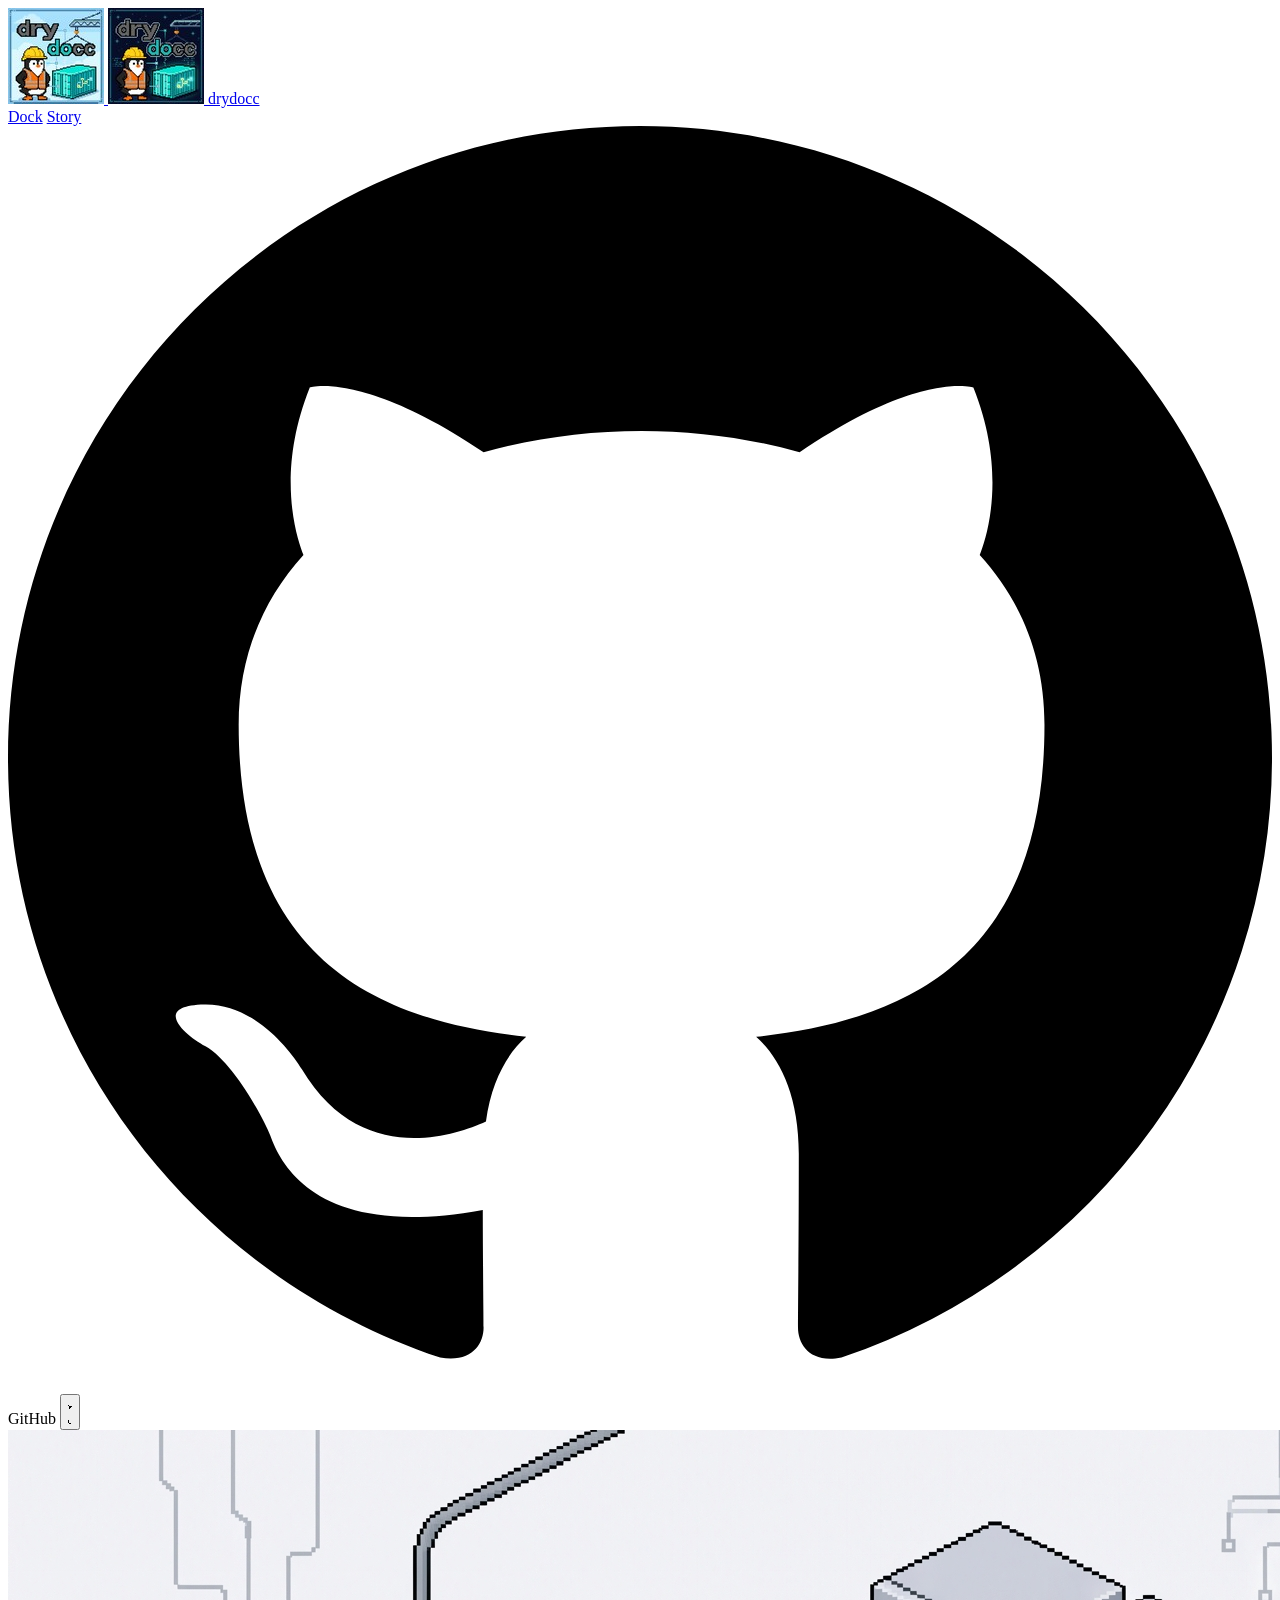
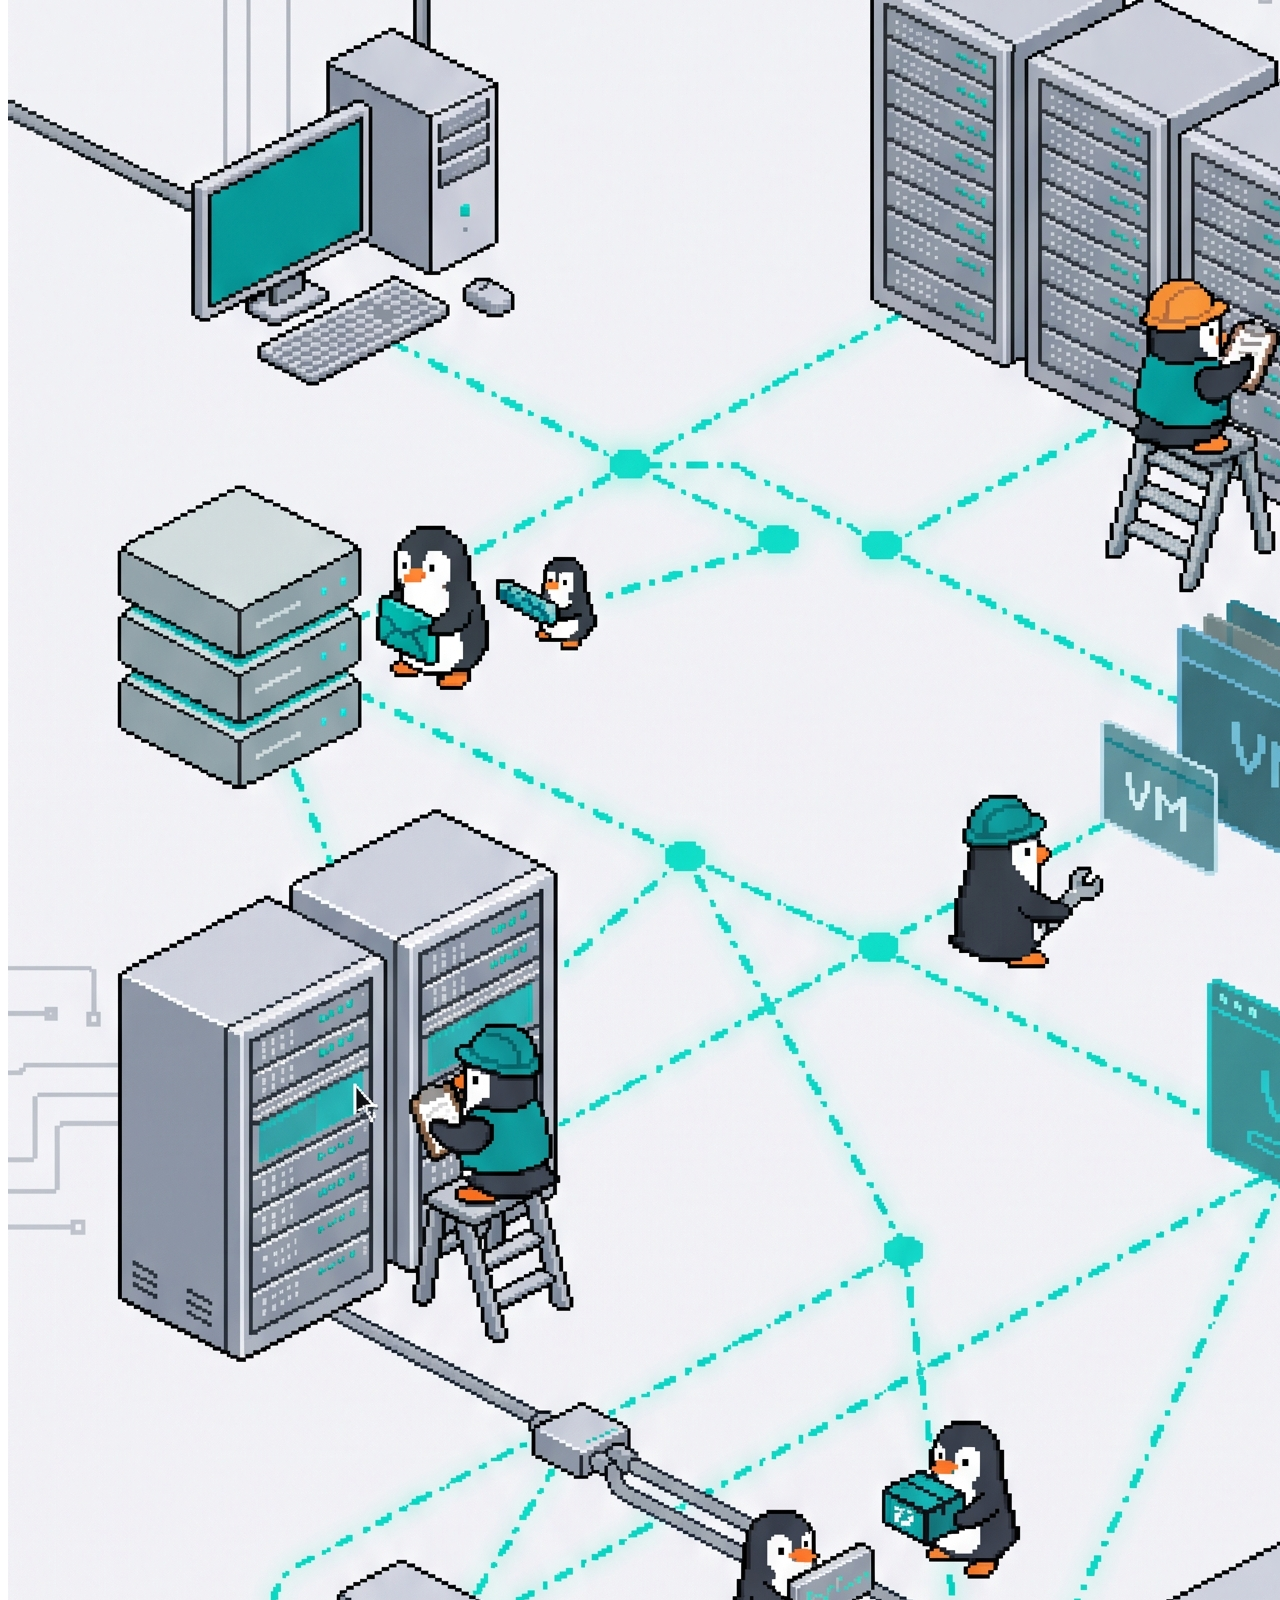
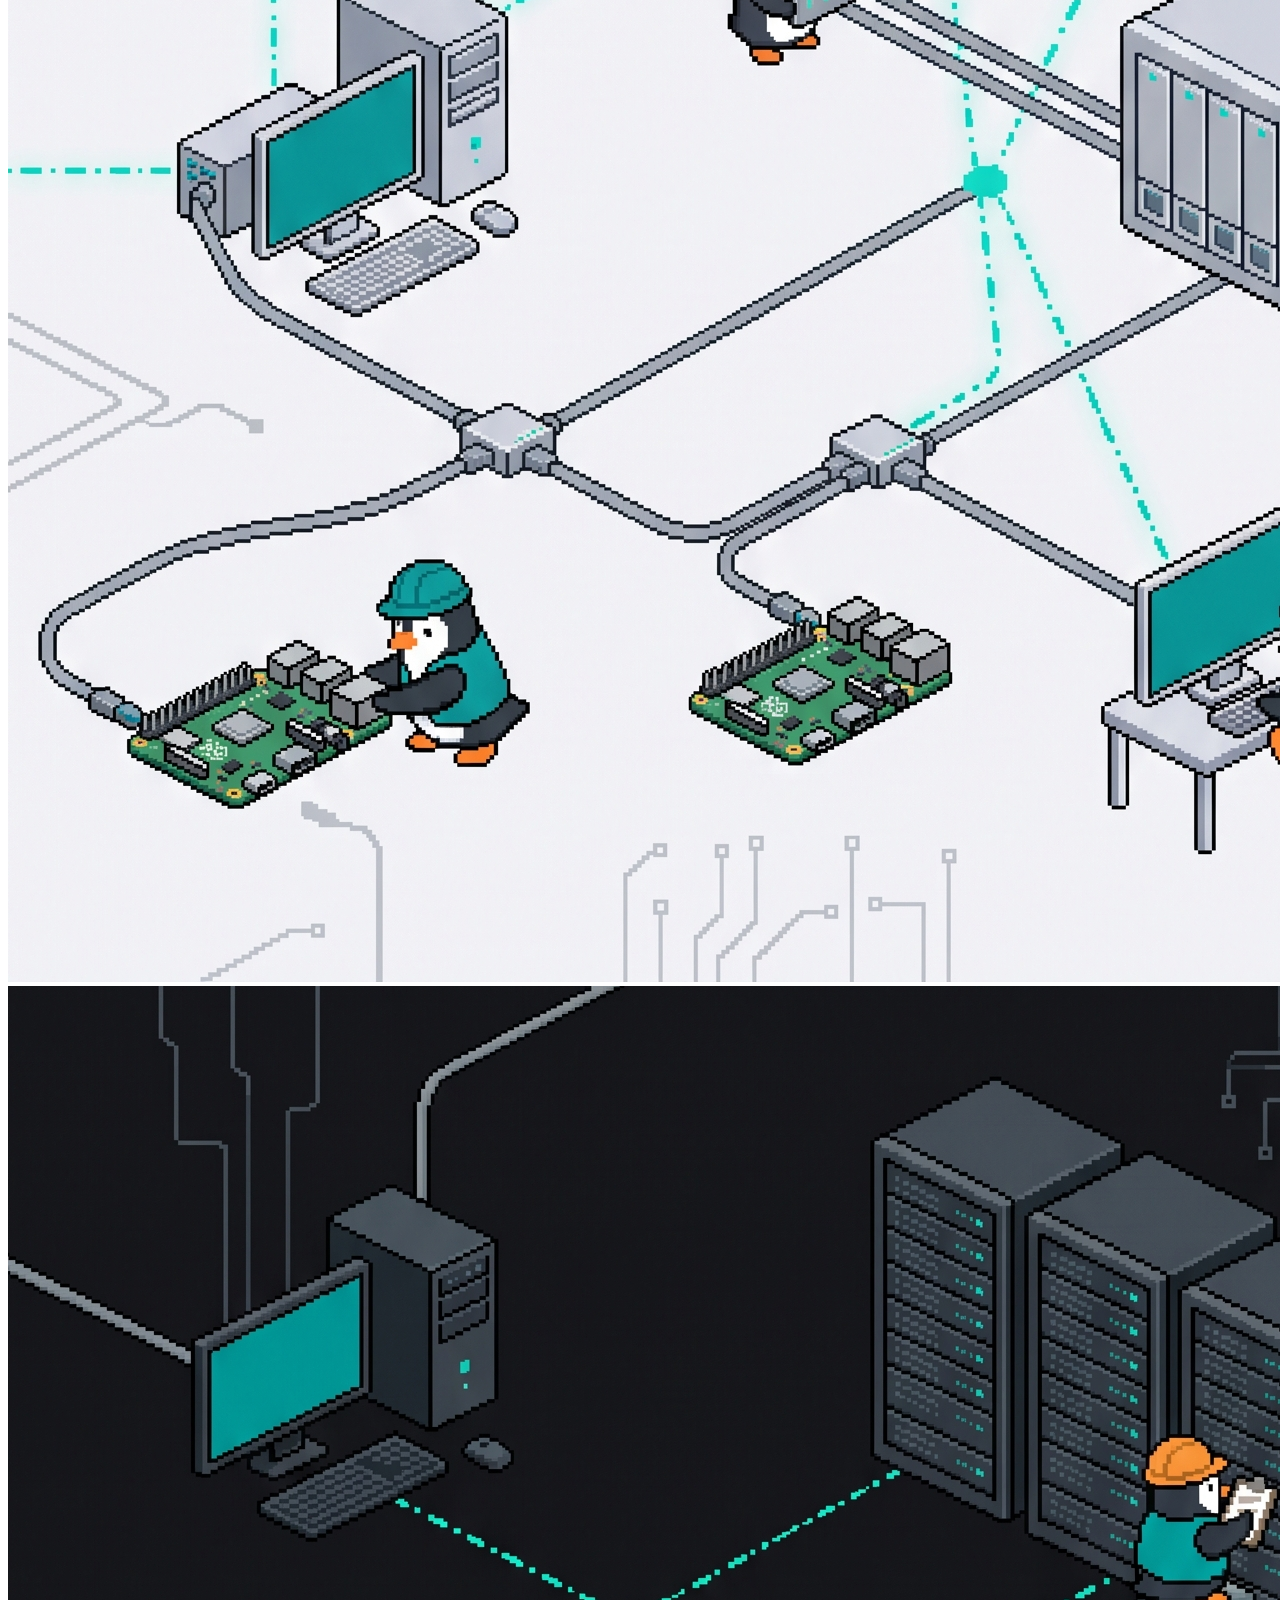
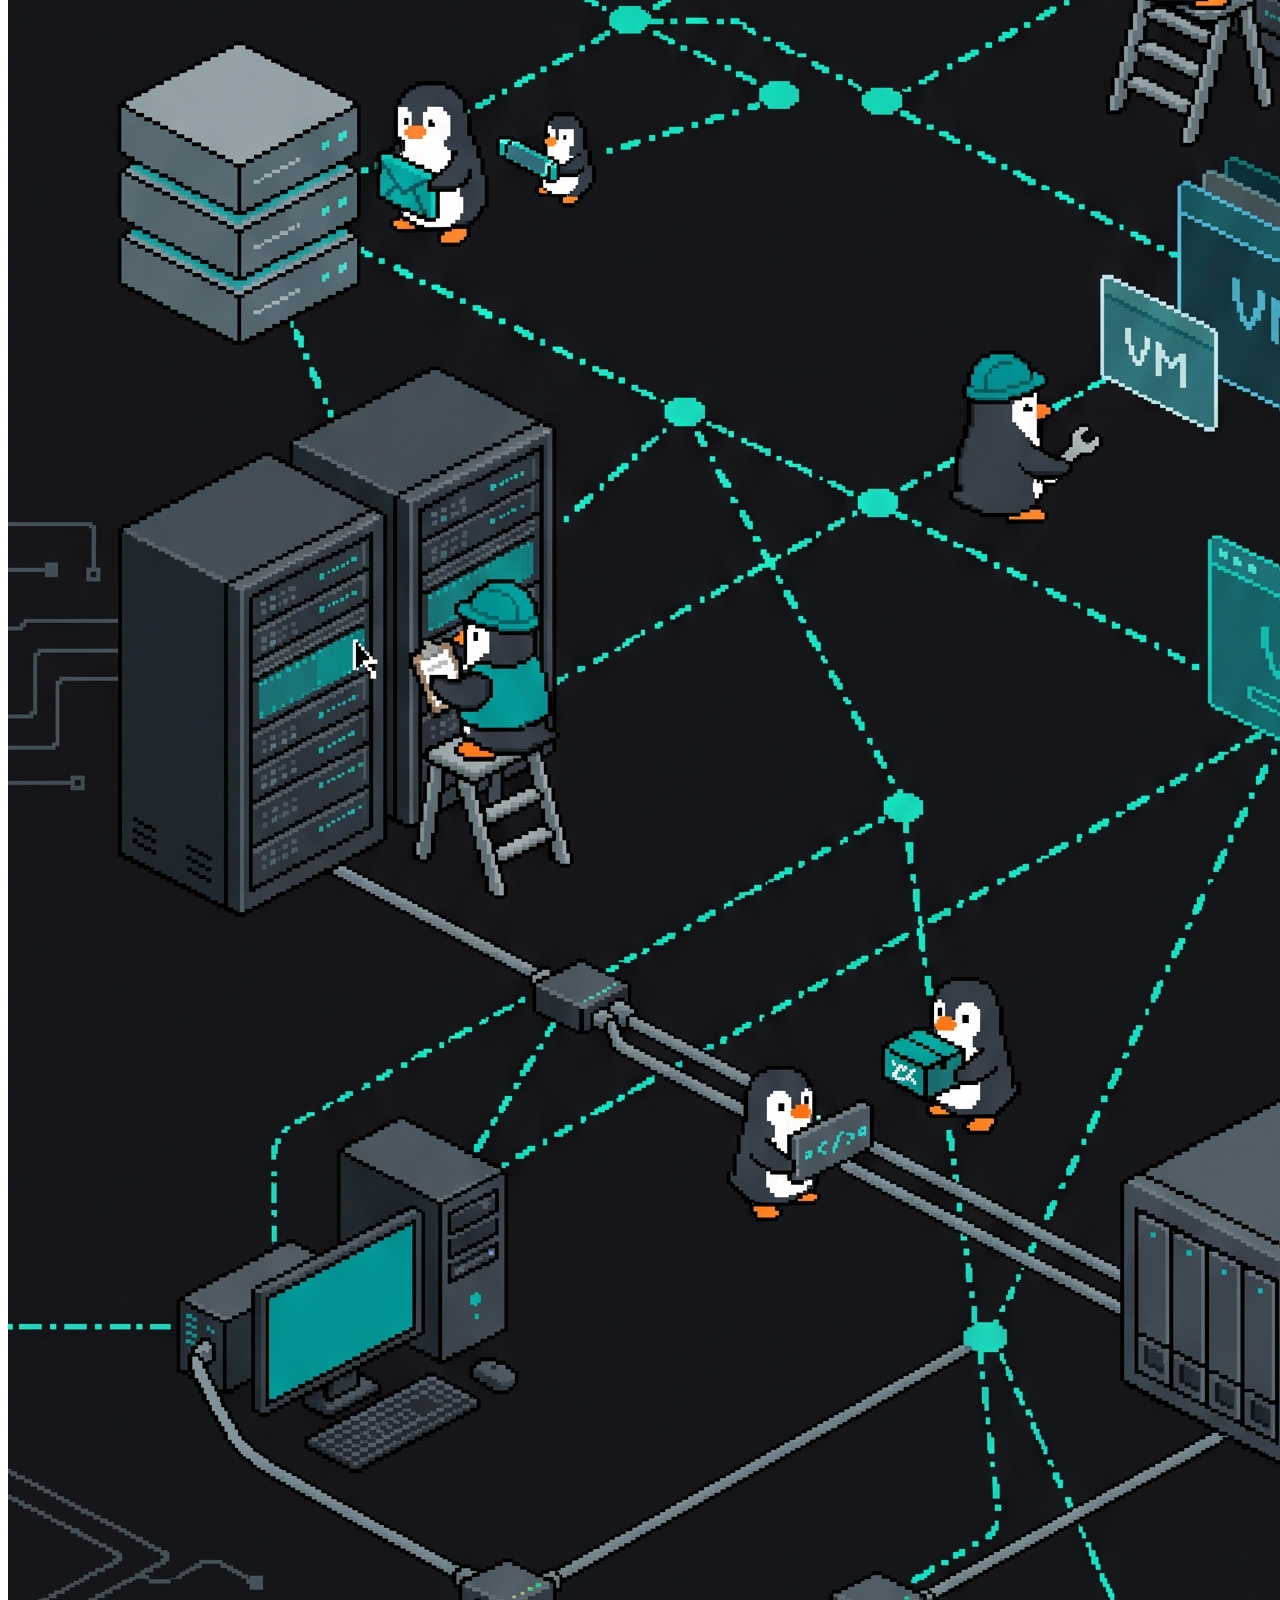
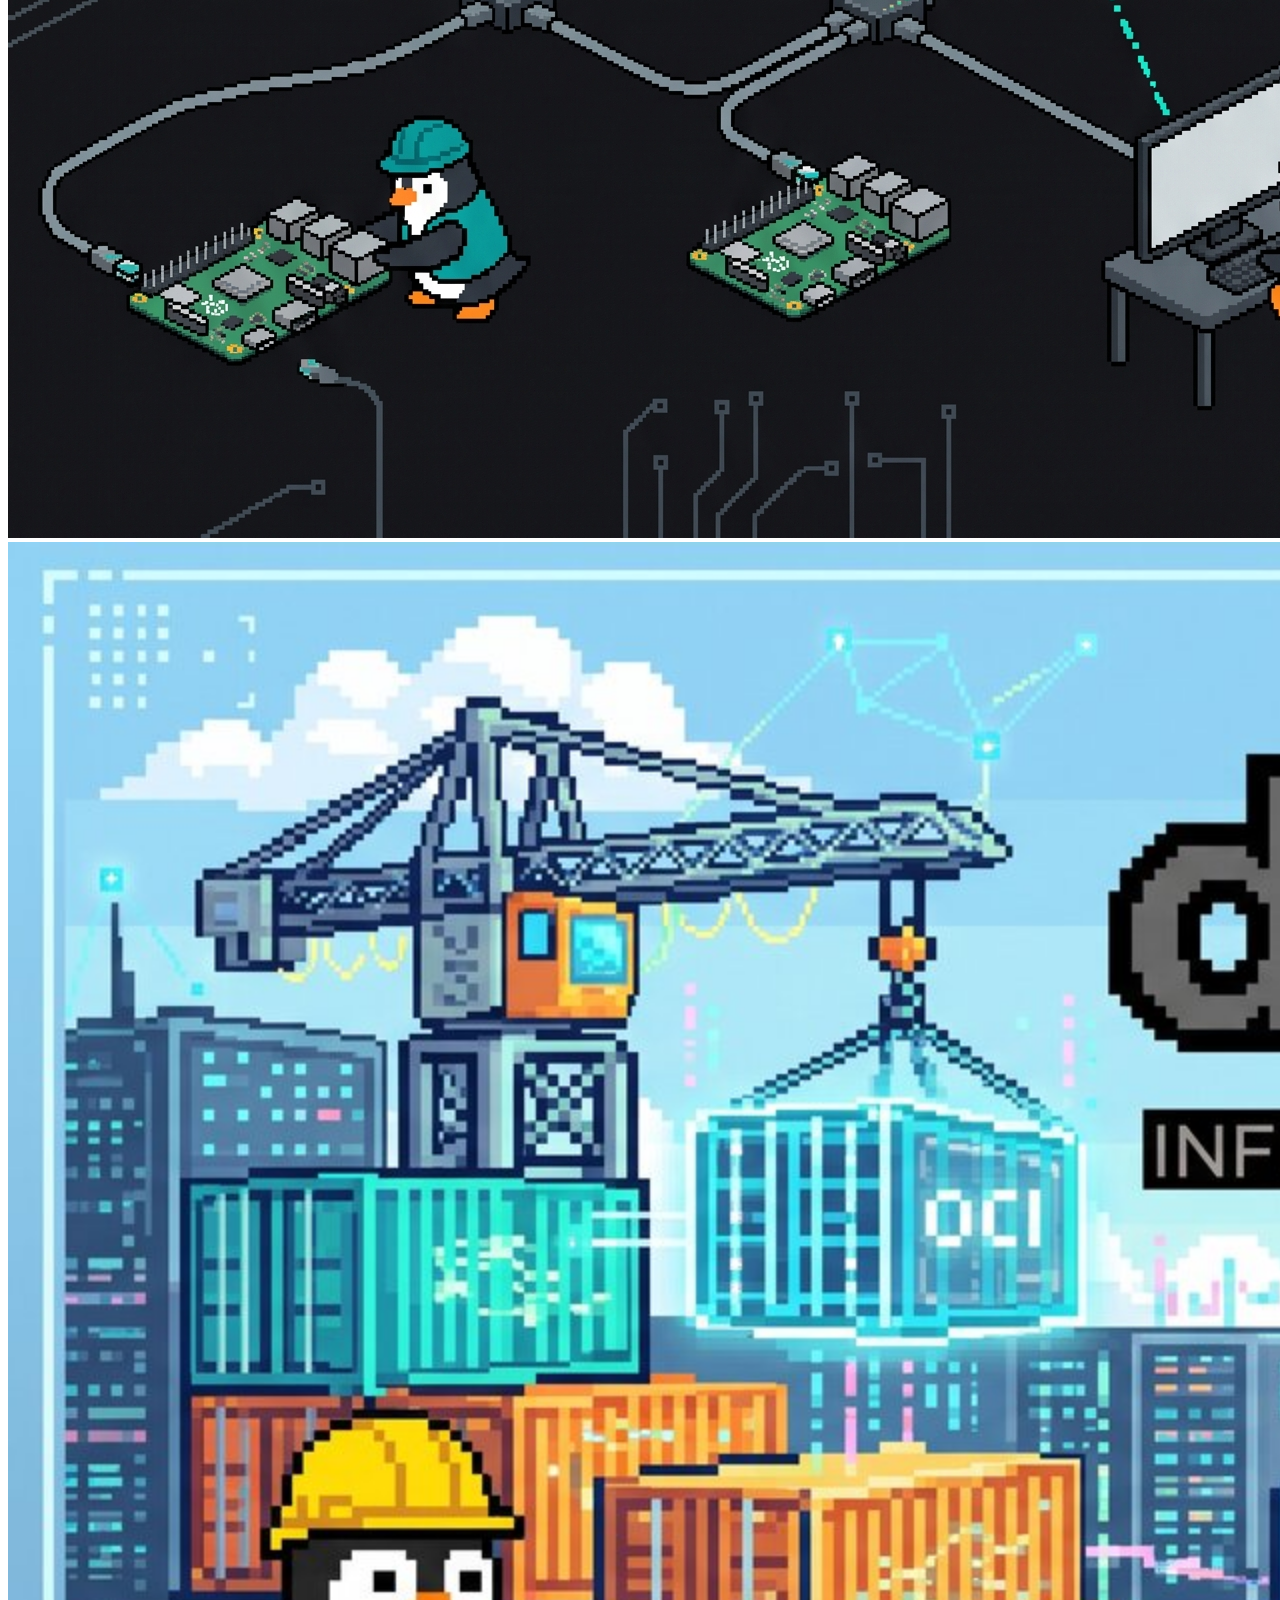
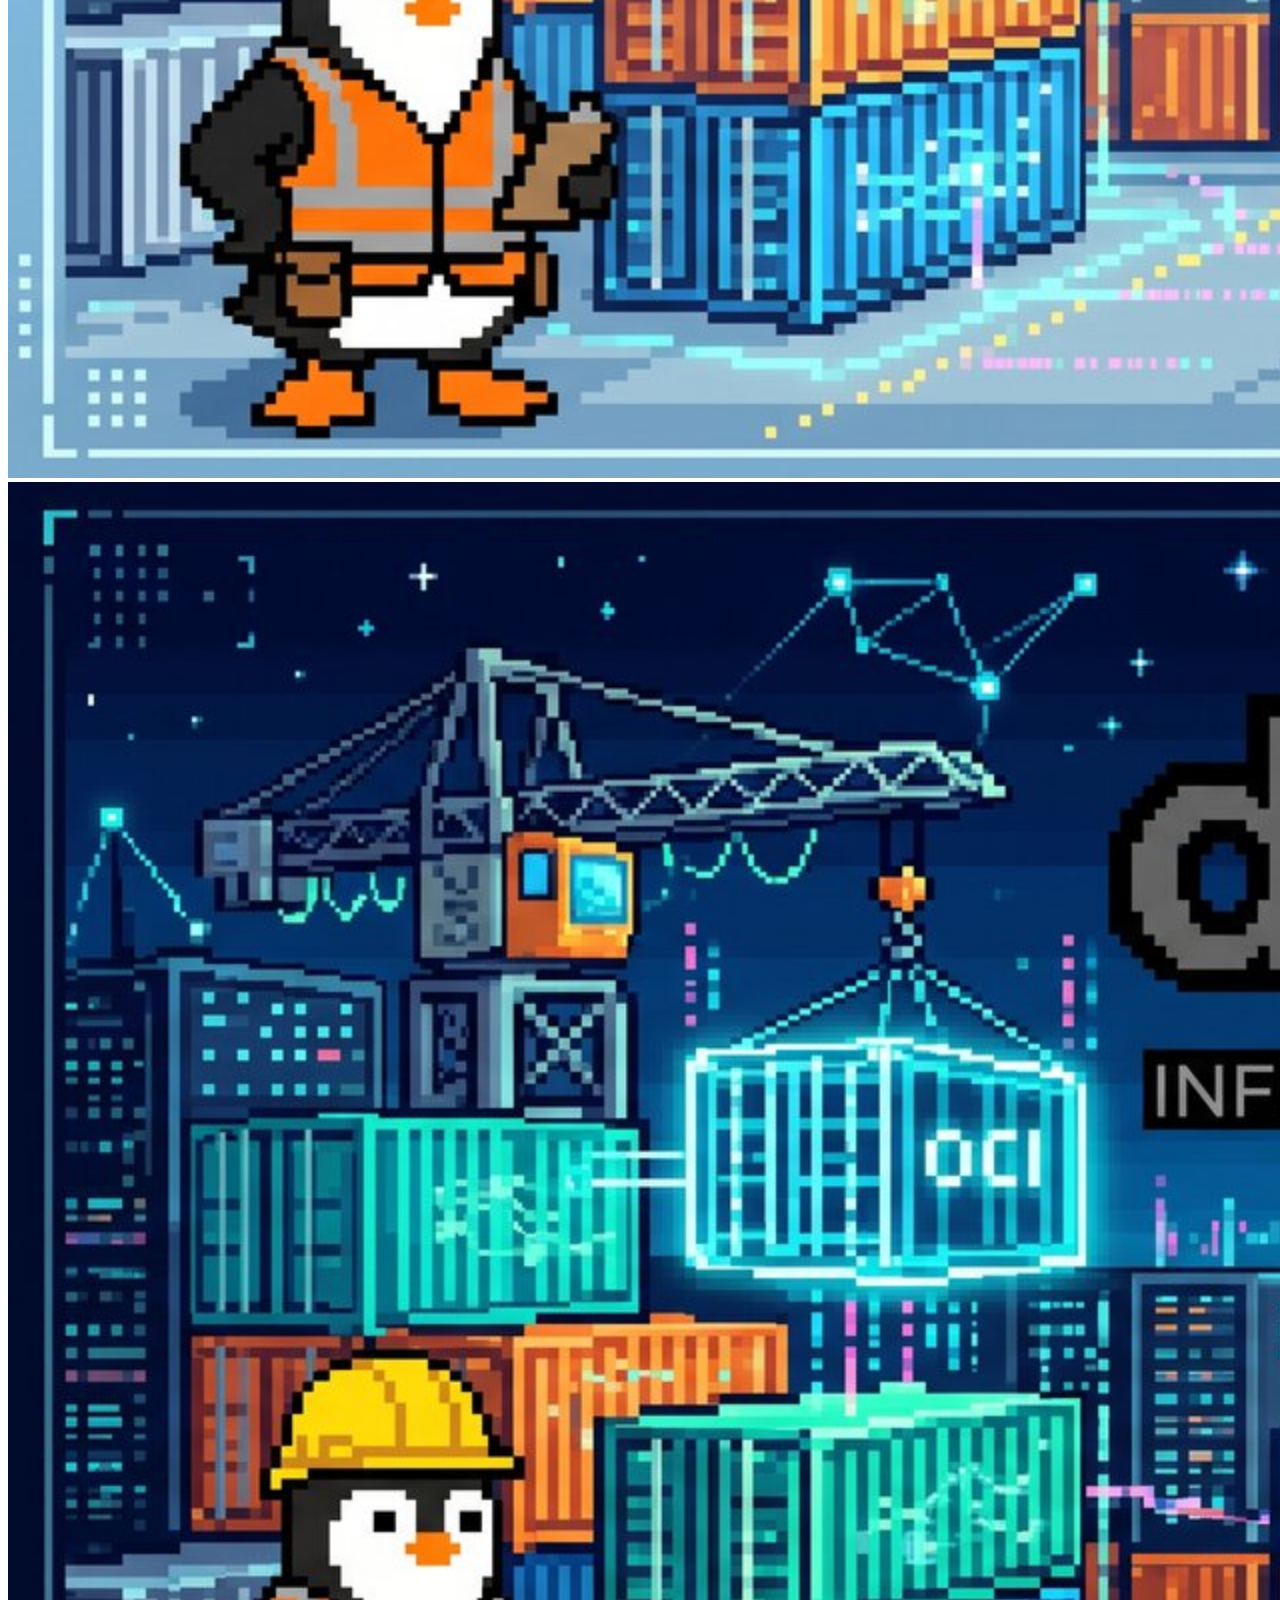
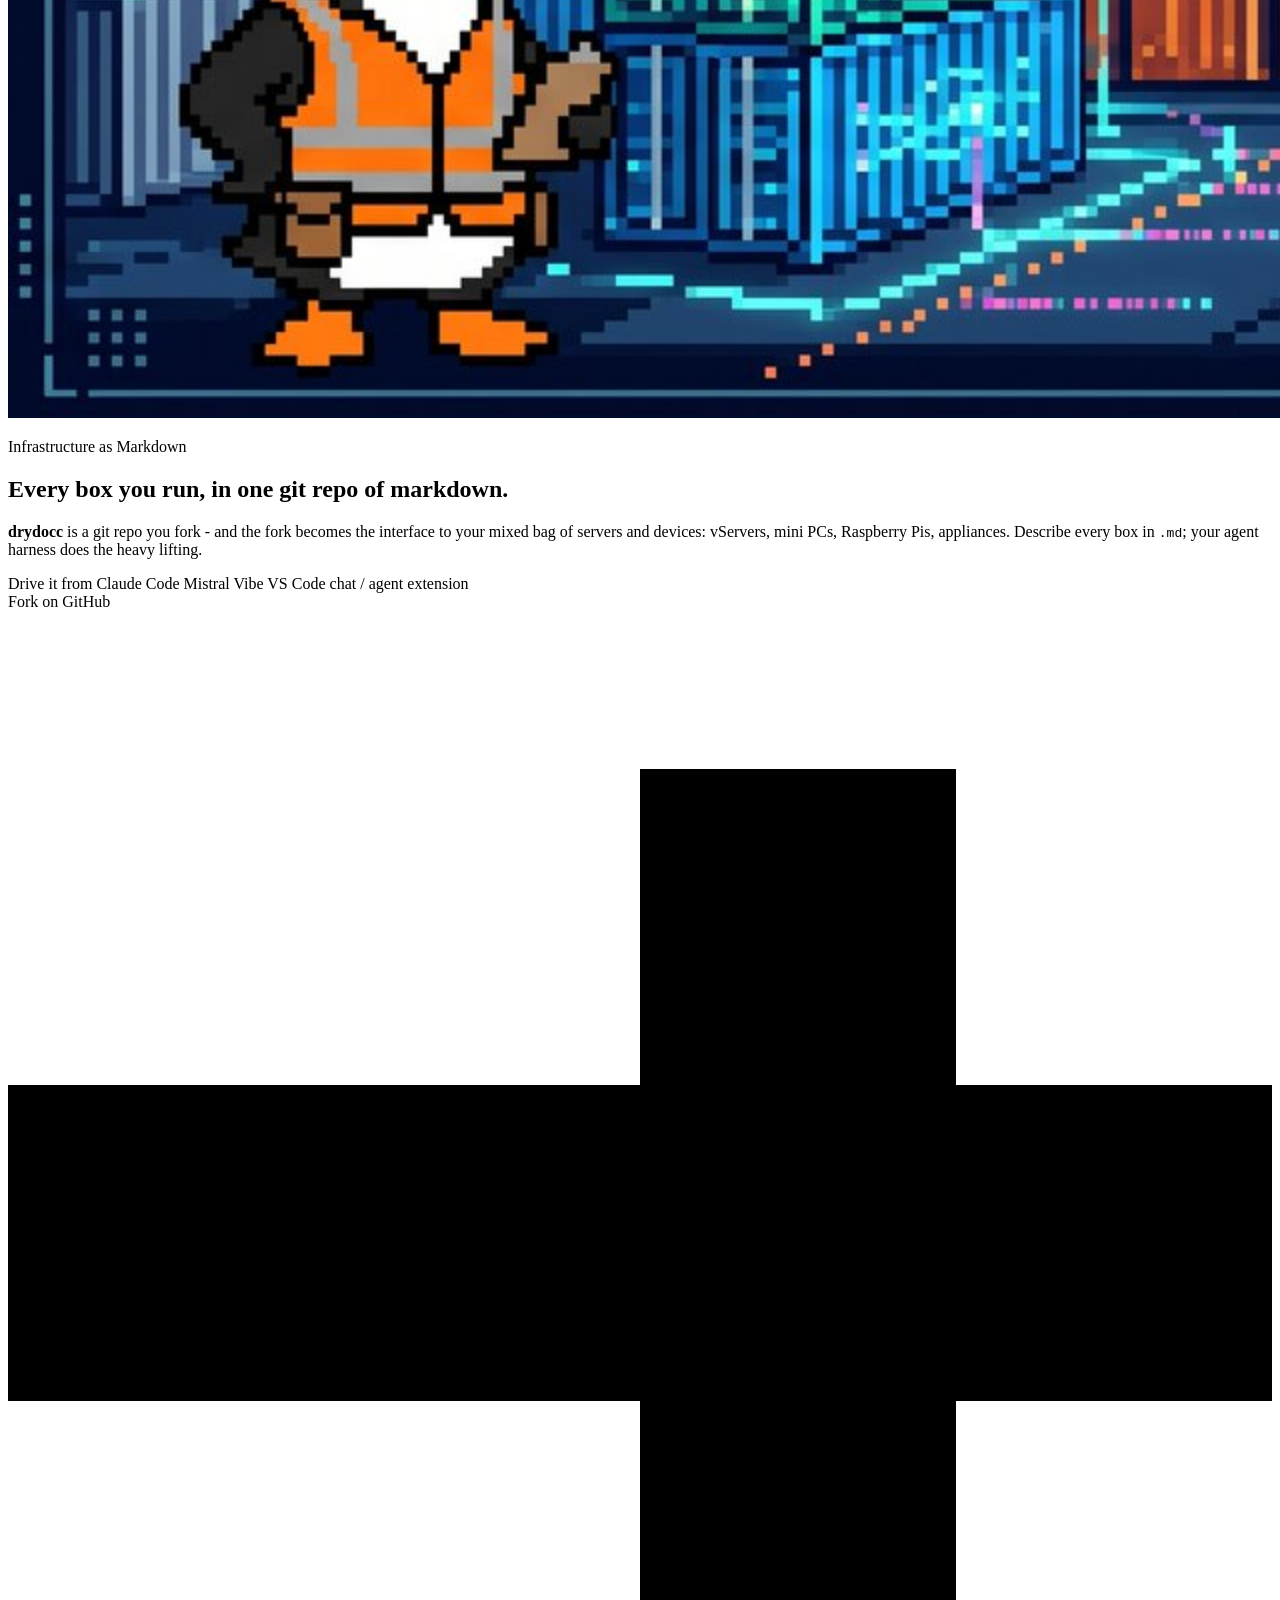
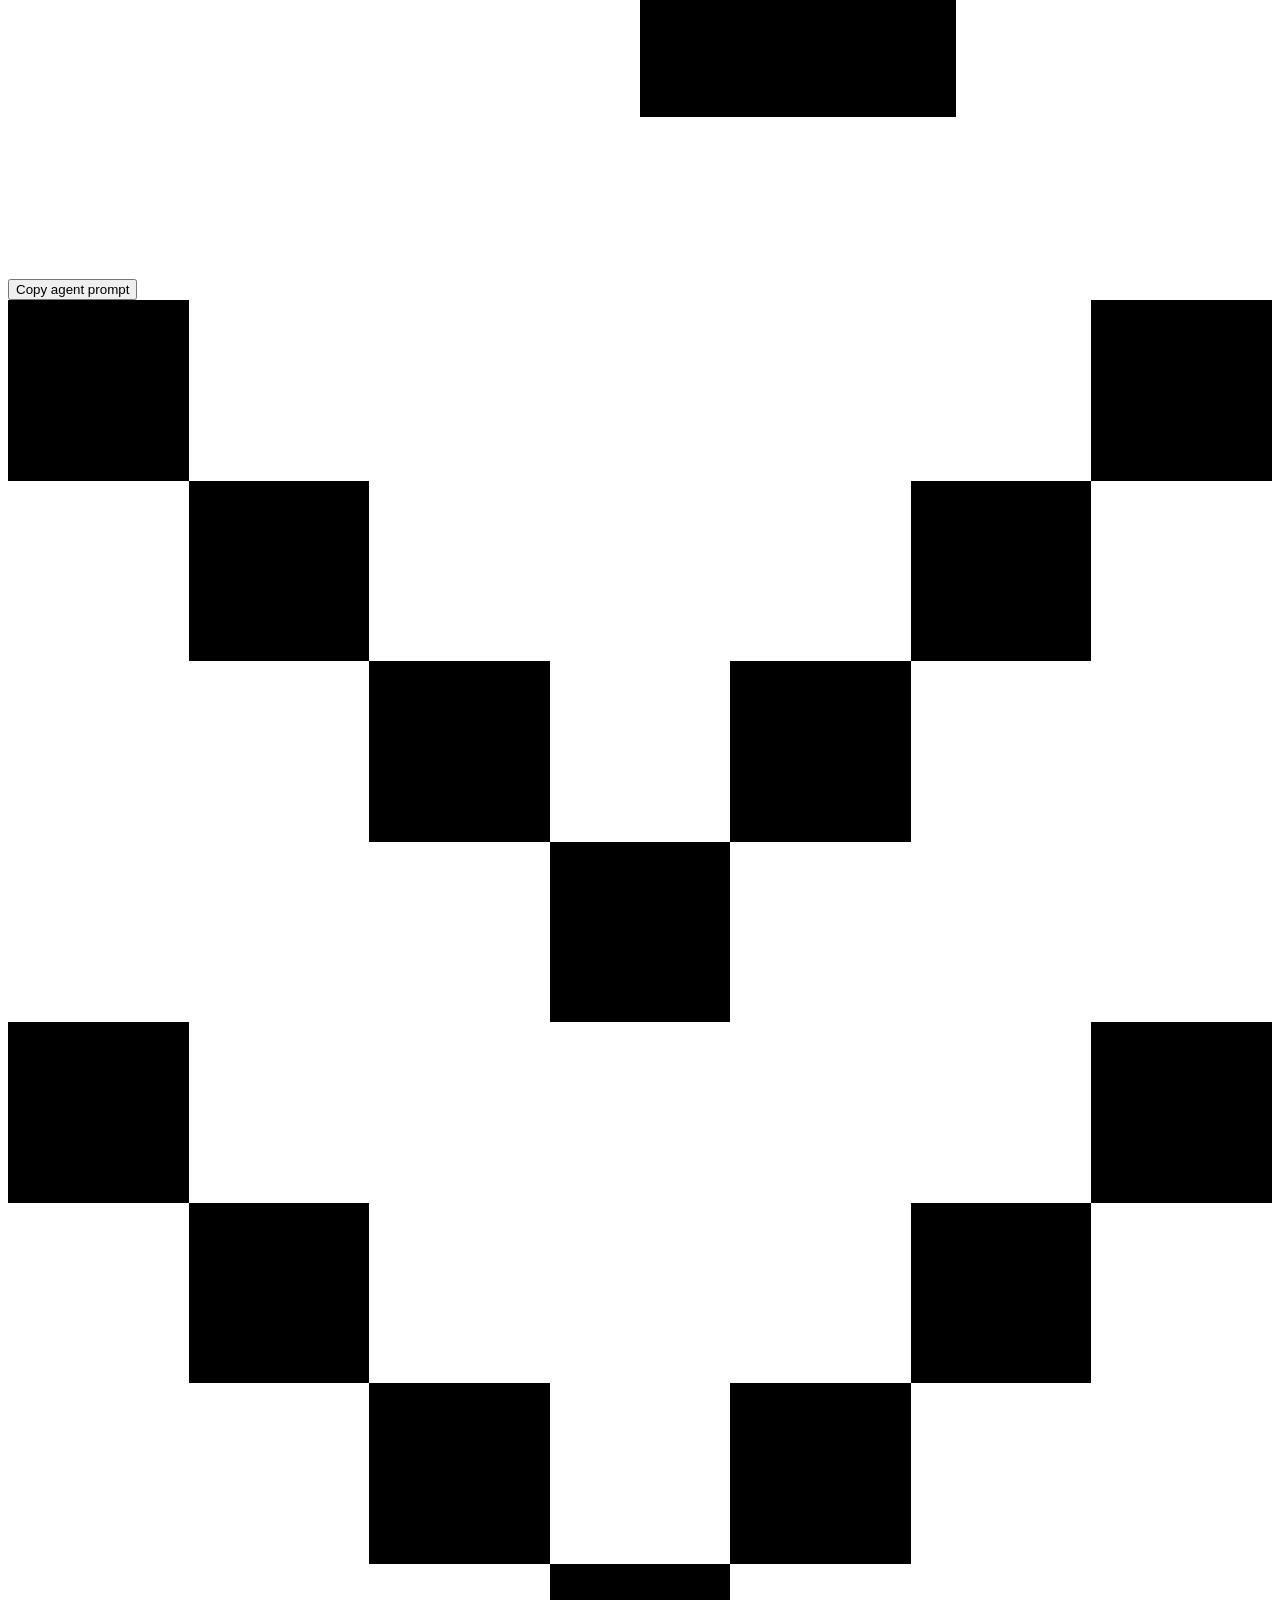
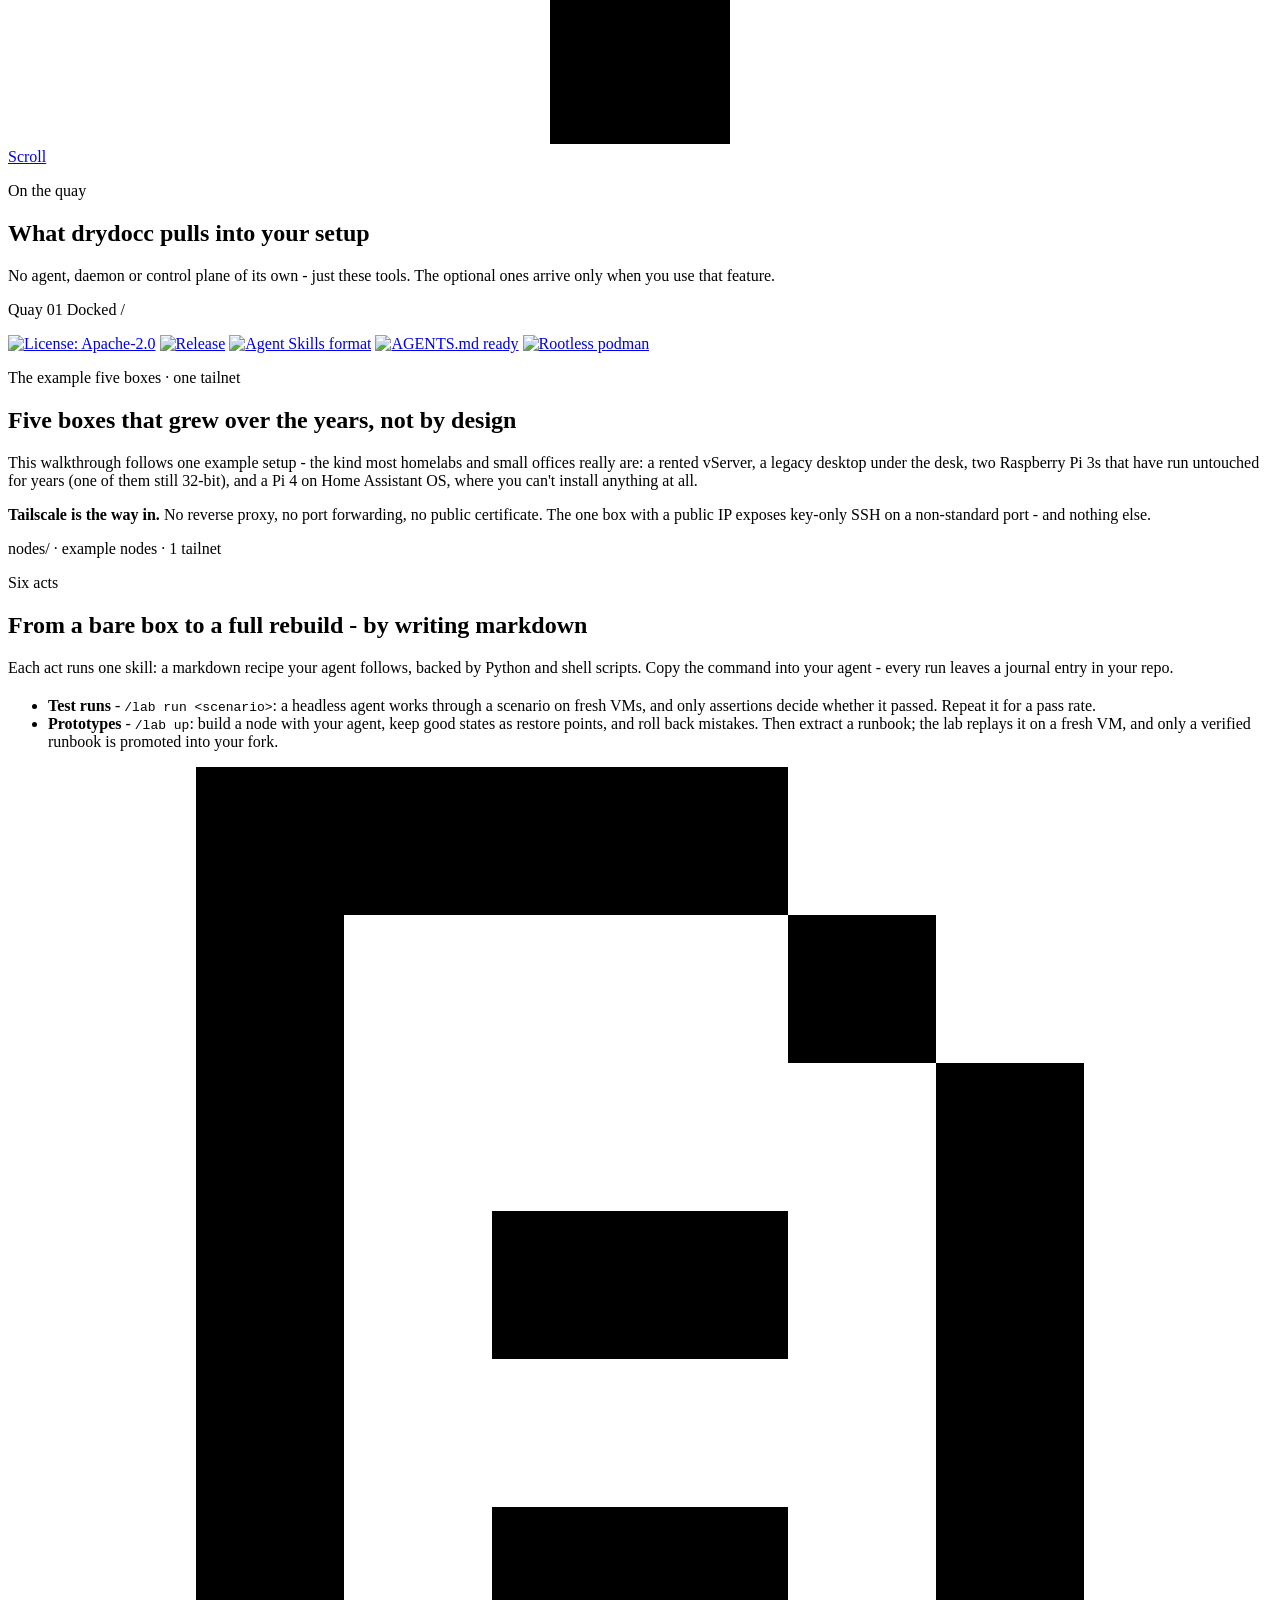
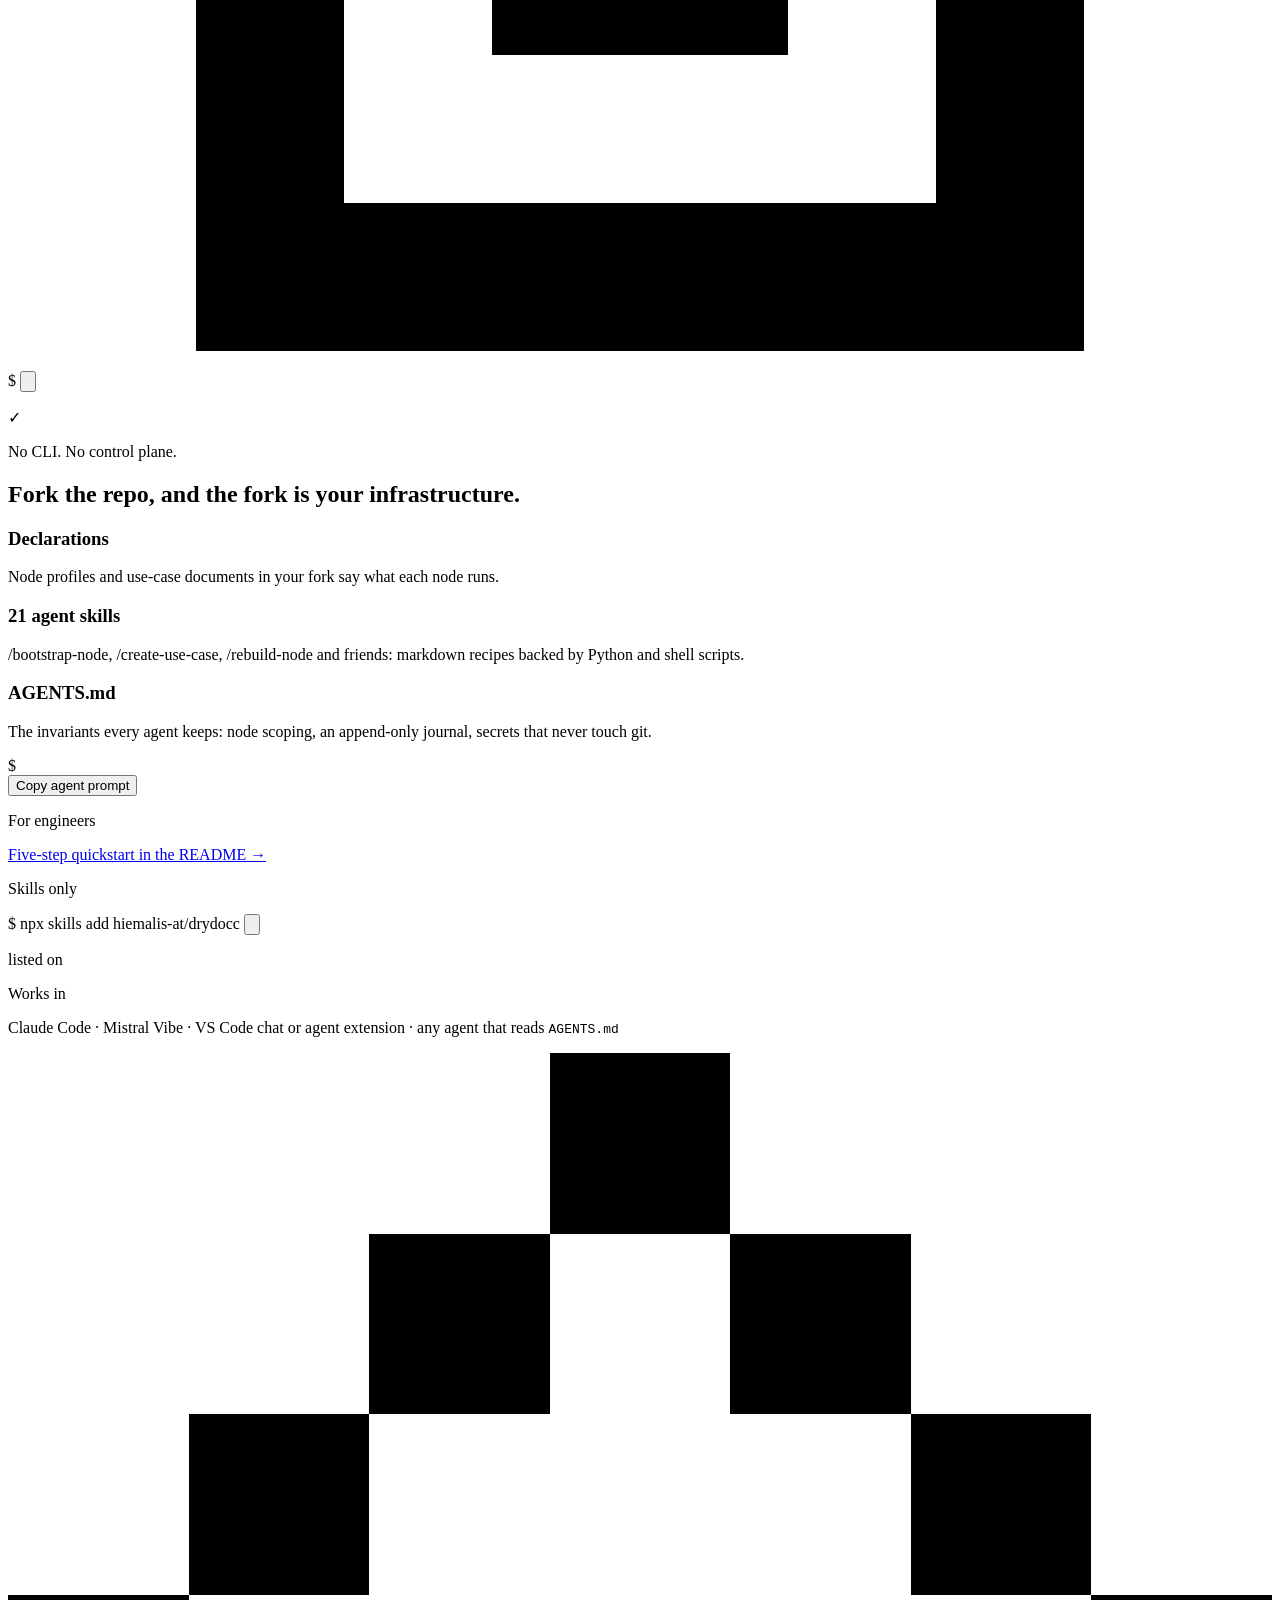
==== commit dc387f9f: "release: v0.1.4" ====
--- a/www/index.html
+++ b/www/index.html
@@ -10,7 +10,73 @@
   <meta charset="UTF-8">
   <meta name="viewport" content="width=device-width, initial-scale=1.0">
   <title>drydocc - Infrastructure as Markdown for AI coding agents</title>
-  <meta name="description" content="Fork one git repo and run your mixed bag of servers and devices by writing markdown. Your coding agent - Claude Code, Mistral Vibe, or a VS Code chat or agent extension - does the rest.">
+  <meta name="description" content="Run every server in your homelab or small office from one git repo of markdown. Your AI coding agent sets up, audits, backs up and rebuilds each box.">
+  <link rel="canonical" href="https://drydo.cc/">
+  <meta name="robots" content="index, follow">
+
+  <!-- Link previews (Open Graph, X/Twitter): static, absolute URLs - crawlers
+       run no JS. The square logo shows as a summary card. -->
+  <meta property="og:type" content="website">
+  <meta property="og:site_name" content="drydocc">
+  <meta property="og:url" content="https://drydo.cc/">
+  <meta property="og:title" content="drydocc - Infrastructure as Markdown for AI coding agents">
+  <meta property="og:description" content="Run every server in your homelab or small office from one git repo of markdown. Your AI coding agent sets up, audits, backs up and rebuilds each box.">
+  <meta property="og:locale" content="en_US">
+  <meta property="og:image" content="https://drydo.cc/img/og-drydocc.jpg">
+  <meta property="og:image:secure_url" content="https://drydo.cc/img/og-drydocc.jpg">
+  <meta property="og:image:type" content="image/jpeg">
+  <meta property="og:image:width" content="800">
+  <meta property="og:image:height" content="800">
+  <meta property="og:image:alt" content="drydocc logo: Doccap, the drydocc captain, beside a container under a dock crane">
+  <meta name="twitter:card" content="summary">
+  <meta name="twitter:title" content="drydocc - Infrastructure as Markdown for AI coding agents">
+  <meta name="twitter:description" content="Run every server in your homelab or small office from one git repo of markdown. Your AI coding agent sets up, audits, backs up and rebuilds each box.">
+  <meta name="twitter:image" content="https://drydo.cc/img/og-drydocc.jpg">
+  <meta name="twitter:image:alt" content="drydocc logo: Doccap, the drydocc captain, beside a container under a dock crane">
+  <link rel="apple-touch-icon" href="img/apple-touch-icon.png">
+  <meta name="theme-color" content="#e9ecf1" media="(prefers-color-scheme: light)">
+  <meta name="theme-color" content="#171a1e" media="(prefers-color-scheme: dark)">
+
+  <!-- What drydocc is, for search engines (schema.org). -->
+  <script type="application/ld+json">
+  {
+    "@context": "https://schema.org",
+    "@graph": [
+      {
+        "@type": "WebSite",
+        "name": "drydocc",
+        "url": "https://drydo.cc/",
+        "description": "Run every server in your homelab or small office from one git repo of markdown. Your AI coding agent sets up, audits, backs up and rebuilds each box.",
+        "inLanguage": "en"
+      },
+      {
+        "@type": "SoftwareSourceCode",
+        "name": "drydocc",
+        "url": "https://drydo.cc/",
+        "description": "Run every server in your homelab or small office from one git repo of markdown. Your AI coding agent sets up, audits, backs up and rebuilds each box.",
+        "codeRepository": "https://github.com/hiemalis-at/drydocc",
+        "license": "https://www.apache.org/licenses/LICENSE-2.0",
+        "programmingLanguage": [
+          "Markdown",
+          "Python",
+          "Shell"
+        ],
+        "runtimePlatform": "Linux",
+        "image": "https://drydo.cc/img/og-drydocc.jpg",
+        "author": {
+          "@type": "Organization",
+          "name": "hiemalis",
+          "url": "https://github.com/hiemalis-at"
+        },
+        "publisher": {
+          "@type": "Organization",
+          "name": "hiemalis",
+          "url": "https://github.com/hiemalis-at"
+        }
+      }
+    ]
+  }
+  </script>
   <link rel="icon" type="image/svg+xml" href="img/drydocc-fac.svg">
 
   <!-- Pre-paint theme resolution (blocking, before any stylesheet) -->
@@ -57,8 +123,8 @@
   <nav class="fixed inset-x-0 top-0 z-50 h-11 bg-panel/75 backdrop-blur-md border-b border-line">
     <div class="max-w-6xl mx-auto h-full px-4 flex items-center justify-between gap-4">
       <a href="#hero" class="flex items-center gap-2">
-        <img src="img/logo-sqaured-light.jpg" alt="drydocc" class="h-6 w-6 [image-rendering:pixelated] dark:hidden">
-        <img src="img/logo-sqaured-dark.jpg" alt="drydocc" class="h-6 w-6 [image-rendering:pixelated] hidden dark:block">
+        <img src="img/logo-mark-light.jpg" alt="drydocc" width="96" height="96" class="h-6 w-6 [image-rendering:pixelated] dark:hidden">
+        <img src="img/logo-mark-dark.jpg" alt="drydocc" width="96" height="96" class="h-6 w-6 [image-rendering:pixelated] hidden dark:block">
         <span class="font-display font-bold text-sm tracking-tight">drydocc</span>
       </a>
 
@@ -132,6 +198,10 @@
     </template>
   </div>
 
+  <!-- A page-colored scrim over the dock background, so it stays a mood and
+       never competes with the text. --c-paper flips with the theme. -->
+  <div data-dock-fade class="fixed inset-0 -z-10 pointer-events-none bg-paper/50 dark:bg-paper/40" aria-hidden="true"></div>
+
   <!-- EVERYTHING BELOW THE NAV, over the fixed dock background. -->
   <div class="relative isolate overflow-hidden">
 
@@ -147,9 +217,13 @@
            away together. -->
       <section id="hero" class="relative h-[100svh] w-full overflow-hidden">
         <div id="hero-frame" data-crate class="absolute left-4 right-4 top-14 bottom-24 md:right-auto md:bottom-auto md:left-1/2 md:-translate-x-1/2 md:top-[4.25rem] md:aspect-[2752/1536] md:w-[min(calc(100vw-4rem),calc((100svh-10.5rem)*1.7917))] overflow-hidden bg-navy border border-line shadow-[0_18px_40px_-28px_rgb(var(--c-ink)/0.55)] dark:shadow-[0_0_0_1px_rgb(var(--c-teal)/0.16),0_18px_40px_-24px_rgb(var(--c-teal)/0.4)]">
-          <img src="img/logo-broad-light.jpg" alt="drydocc - Infrastructure as Markdown: Doccap on a container dock"
+          <img src="img/logo-broad-light.jpg" srcset="img/logo-broad-light-1376.jpg 1376w, img/logo-broad-light.jpg 2752w"
+               sizes="(min-width: 768px) calc(100vw - 4rem), 180vh" width="2752" height="1536" loading="lazy" decoding="async"
+               alt="drydocc - Infrastructure as Markdown: Doccap on a container dock"
                class="absolute inset-0 h-full w-full object-cover object-[8%_50%] md:object-center [image-rendering:pixelated] dark:hidden">
-          <img src="img/logo-broad-dark.jpg" alt="drydocc - Infrastructure as Markdown: Doccap on a container dock at night"
+          <img src="img/logo-broad-dark.jpg" srcset="img/logo-broad-dark-1376.jpg 1376w, img/logo-broad-dark.jpg 2752w"
+               sizes="(min-width: 768px) calc(100vw - 4rem), 180vh" width="2752" height="1536" loading="lazy" decoding="async"
+               alt="drydocc - Infrastructure as Markdown: Doccap on a container dock at night"
                class="absolute inset-0 h-full w-full object-cover object-[8%_50%] md:object-center [image-rendering:pixelated] hidden dark:block">
 
           <!-- The pixel wipe: cells light as the hero's scroll passes their
@@ -161,35 +235,41 @@
             </template>
           </div>
 
-          <!-- The pitch, on the covered half. -->
-          <div class="absolute flex items-end md:items-center" :class="heroPitchPlacement">
-            <div class="w-full px-5 pb-6 pt-4 md:px-10 lg:px-14 md:py-0 transition duration-500 ease-out"
-                 :class="isPitchVisible() ? 'opacity-100 translate-y-0' : 'opacity-0 translate-y-6 pointer-events-none'">
-              <p class="inline-flex items-center gap-2 font-mono text-[11px] uppercase tracking-[0.25em] text-teal">
-                <span class="h-2 w-2 bg-teal"></span>Infrastructure as Markdown
-              </p>
-              <h1 class="mt-3 md:mt-5 font-display font-bold tracking-tight leading-[1.04] text-[1.7rem] sm:text-4xl md:text-[min(3.2rem,calc((100svh-9rem)*0.075),4vw)]">
-                Every box you run, in one git repo of markdown.
-              </h1>
-              <p class="mt-3 md:mt-4 max-w-xl text-sm sm:text-base xl:text-lg leading-relaxed text-ink-soft">
-                <strong class="text-ink">drydocc</strong> is a git repo you fork - and the fork becomes the interface to your mixed bag of servers and devices: vServers, mini PCs, Raspberry Pis, appliances. Describe every box in <code class="font-mono text-ink">.md</code>; your agent harness does the heavy lifting.
-              </p>
-              <div class="mt-4 hidden sm:flex [@media(max-height:760px)]:hidden flex-wrap items-center gap-2">
-                <span class="font-mono text-[11px] uppercase tracking-[0.2em] text-ink-soft mr-1">Drive it from</span>
-                <span class="px-2 py-1 border border-line bg-panel/70 font-mono text-xs">Claude Code</span>
-                <span class="px-2 py-1 border border-line bg-panel/70 font-mono text-xs">Mistral Vibe</span>
-                <span class="px-2 py-1 border border-line bg-panel/70 font-mono text-xs">VS Code chat / agent extension</span>
-              </div>
-              <div class="mt-5 md:mt-7 flex flex-wrap items-center gap-3">
-                <a :href="repoHref" target="_blank" rel="noopener noreferrer"
-                   class="inline-flex items-center gap-2 bg-ink text-paper px-4 py-2.5 text-sm font-semibold hover:bg-teal hover:text-paper transition-colors">
-                  Fork on GitHub
-                  <svg class="w-3 h-3 fill-current" viewBox="0 0 8 8" shape-rendering="crispEdges" aria-hidden="true"><rect x="0" y="3" width="6" height="2"/><rect x="4" y="1" width="2" height="2"/><rect x="4" y="5" width="2" height="2"/><rect x="6" y="3" width="2" height="2"/></svg>
-                </a>
-                <button @click="copyCommand(quickstartPrompt)"
-                        class="inline-flex items-center gap-2 border border-ink/25 bg-panel/70 px-4 py-2.5 text-sm font-semibold hover:border-teal hover:text-teal transition-colors">
-                  Copy agent prompt
-                </button>
+          <!-- The pitch, on the covered half. It is always there, masked to
+               the lit cells, so the wipe pixels it in; it takes clicks once
+               the wipe has settled. The mask defaults to fully transparent,
+               so the text stays hidden until Alpine binds the live mask. -->
+          <div data-hero-pitch class="absolute inset-0 [--hero-pitch-mask:linear-gradient(transparent,transparent)] [mask-image:var(--hero-pitch-mask)] [mask-size:100%_100%] [mask-repeat:no-repeat]"
+               :style="{ '--hero-pitch-mask': heroPitchMask() }">
+            <div class="absolute flex items-end md:items-center" :class="heroPitchPlacement">
+              <div class="w-full px-5 pb-6 pt-4 md:px-10 lg:px-14 md:py-0"
+                   :class="isPitchVisible() ? '' : 'pointer-events-none'">
+                <p class="inline-flex items-center gap-2 font-mono text-[11px] uppercase tracking-[0.25em] text-teal">
+                  <span class="h-2 w-2 bg-teal"></span>Infrastructure as Markdown
+                </p>
+                <h1 class="mt-3 md:mt-5 font-display font-bold tracking-tight leading-[1.04] text-[1.7rem] sm:text-4xl md:text-[min(3.2rem,calc((100svh-9rem)*0.075),4vw)]">
+                  Every box you run, in one git repo of markdown.
+                </h1>
+                <p class="mt-3 md:mt-4 max-w-xl text-sm sm:text-base xl:text-lg leading-relaxed text-ink-soft">
+                  <strong class="text-ink">drydocc</strong> is a git repo you fork - and the fork becomes the interface to your mixed bag of servers and devices: vServers, mini PCs, Raspberry Pis, appliances. Describe every box in <code class="font-mono text-ink">.md</code>; your agent harness does the heavy lifting.
+                </p>
+                <div class="mt-4 hidden sm:flex [@media(max-height:760px)]:hidden flex-wrap items-center gap-2">
+                  <span class="font-mono text-[11px] uppercase tracking-[0.2em] text-ink-soft mr-1">Drive it from</span>
+                  <span class="px-2 py-1 border border-line bg-panel/70 font-mono text-xs">Claude Code</span>
+                  <span class="px-2 py-1 border border-line bg-panel/70 font-mono text-xs">Mistral Vibe</span>
+                  <span class="px-2 py-1 border border-line bg-panel/70 font-mono text-xs">VS Code chat / agent extension</span>
+                </div>
+                <div class="mt-5 md:mt-7 flex flex-wrap items-center gap-3">
+                  <a :href="repoHref" target="_blank" rel="noopener noreferrer"
+                     class="inline-flex items-center gap-2 bg-ink text-paper px-4 py-2.5 text-sm font-semibold hover:bg-teal hover:text-paper transition-colors">
+                    Fork on GitHub
+                    <svg class="w-3 h-3 fill-current" viewBox="0 0 8 8" shape-rendering="crispEdges" aria-hidden="true"><rect x="0" y="3" width="6" height="2"/><rect x="4" y="1" width="2" height="2"/><rect x="4" y="5" width="2" height="2"/><rect x="6" y="3" width="2" height="2"/></svg>
+                  </a>
+                  <button @click="copyCommand(quickstartPrompt)"
+                          class="inline-flex items-center gap-2 border border-ink/25 bg-panel/70 px-4 py-2.5 text-sm font-semibold hover:border-teal hover:text-teal transition-colors">
+                    Copy agent prompt
+                  </button>
+                </div>
               </div>
             </div>
           </div>
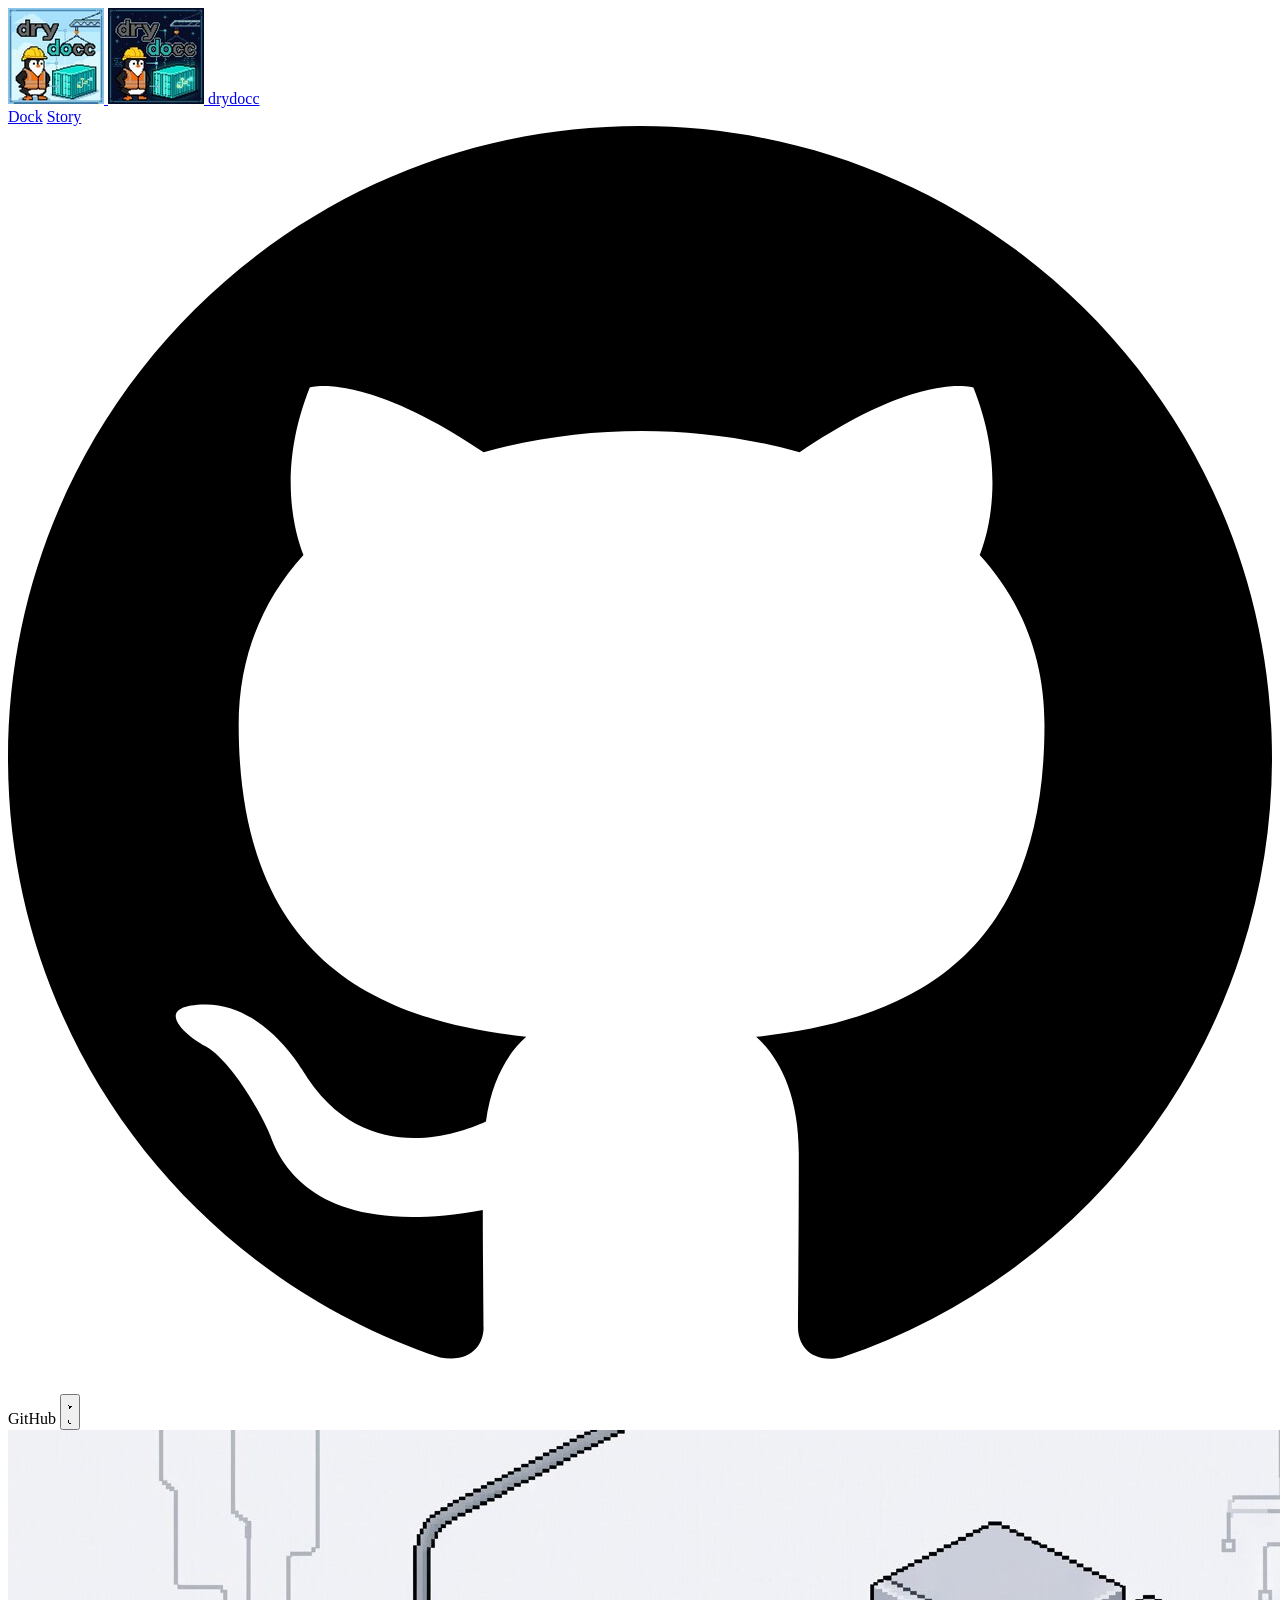
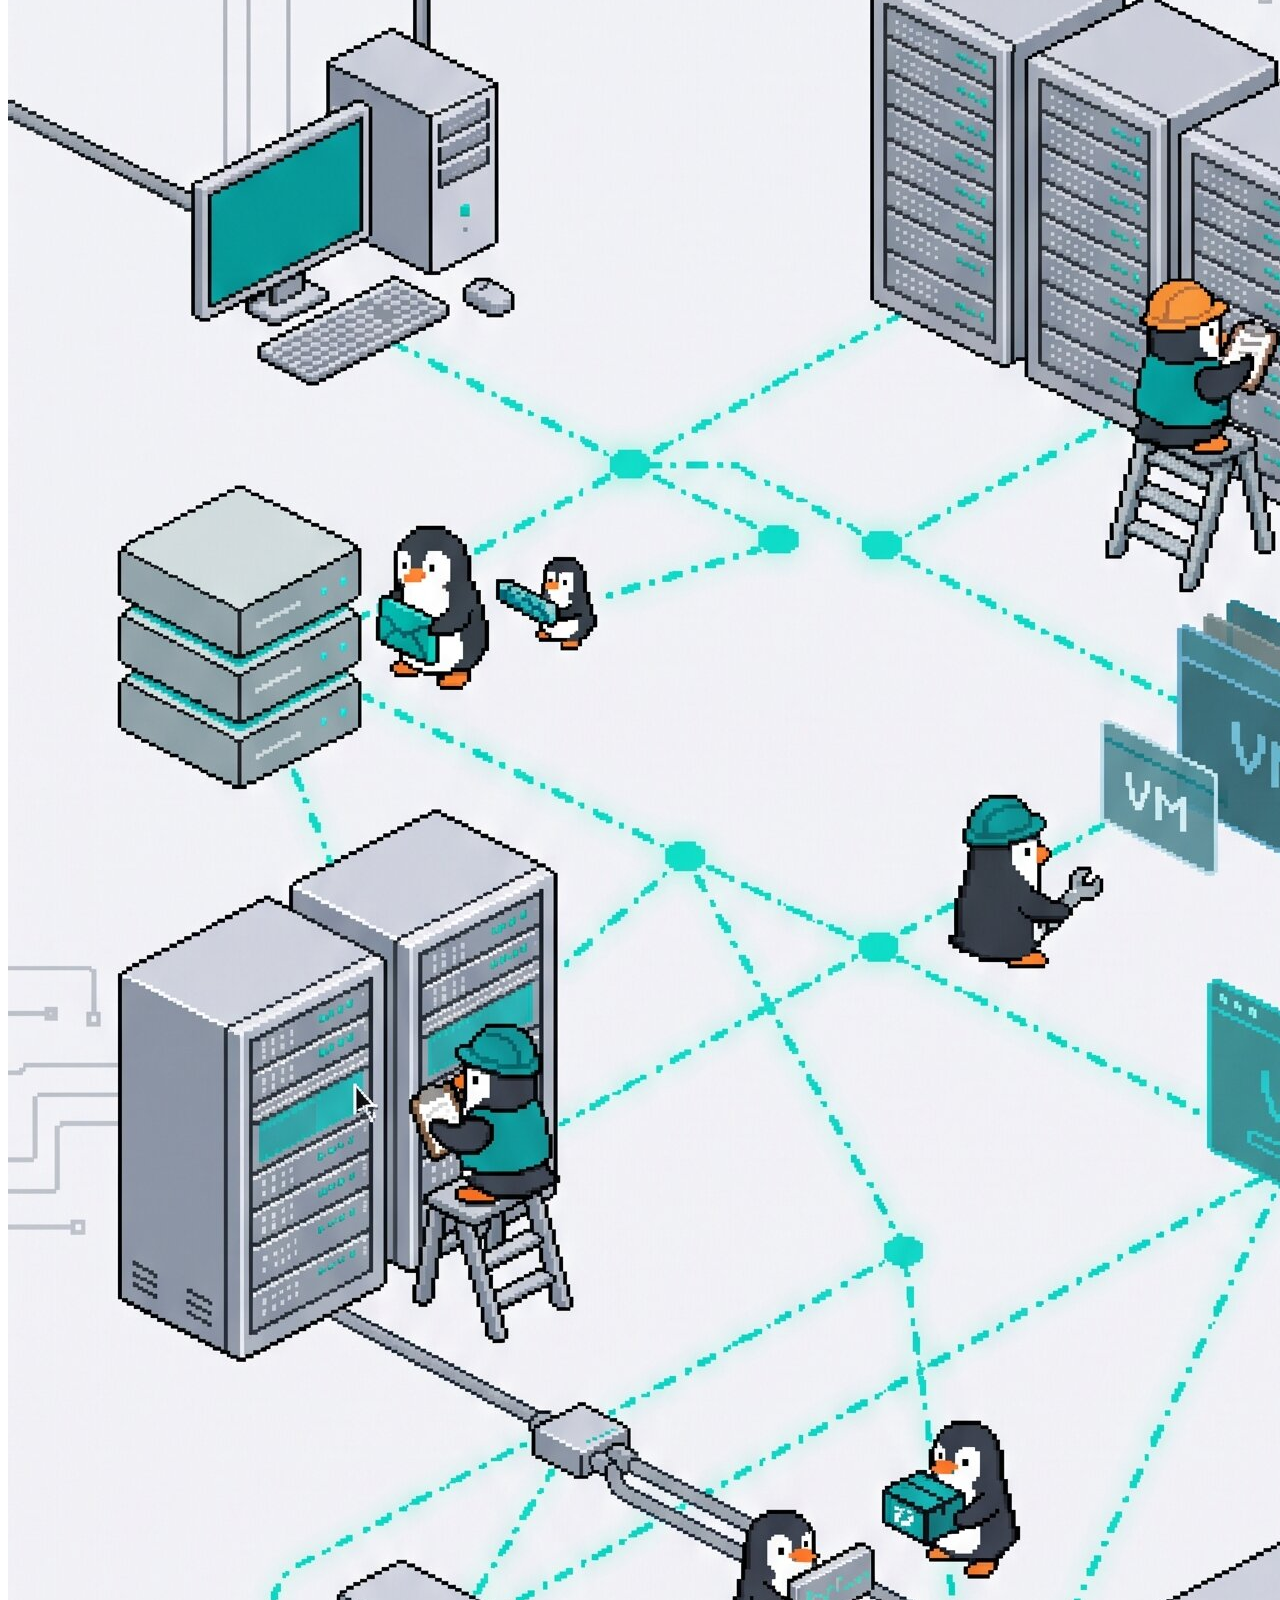
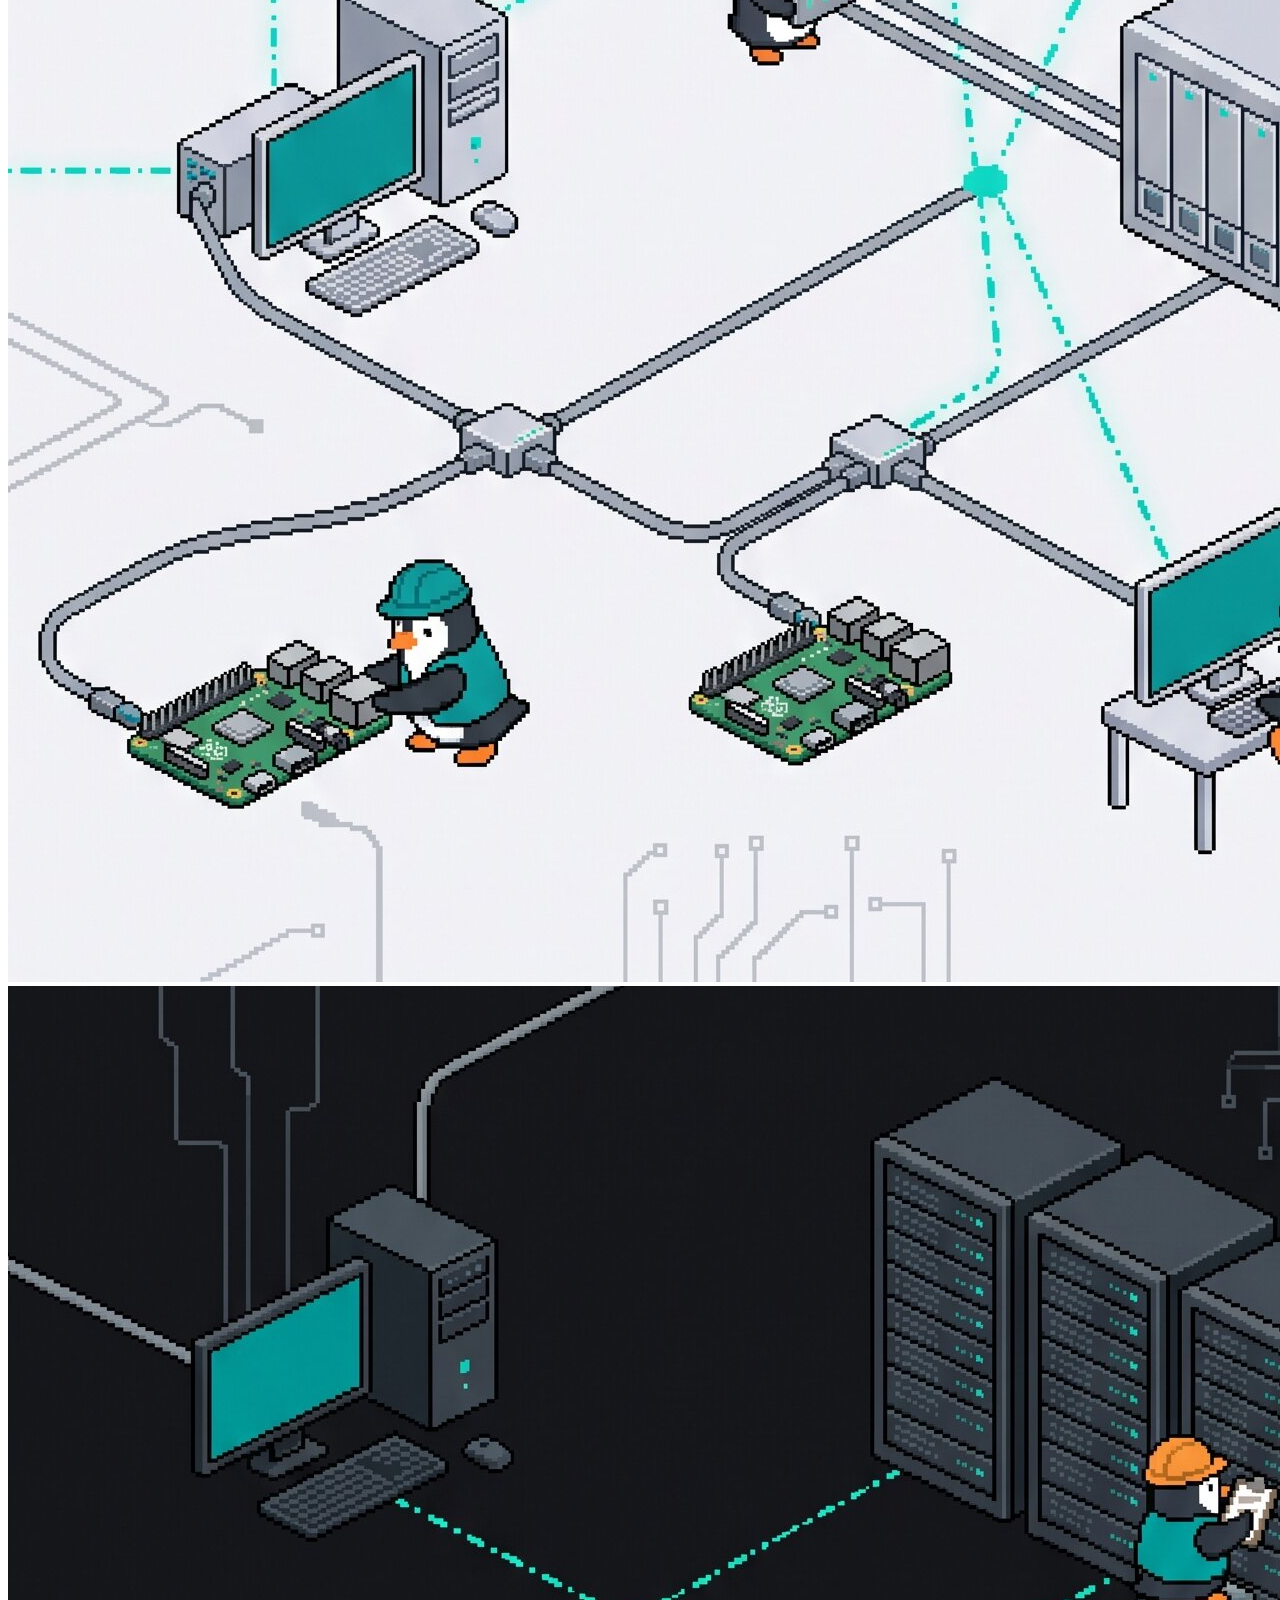
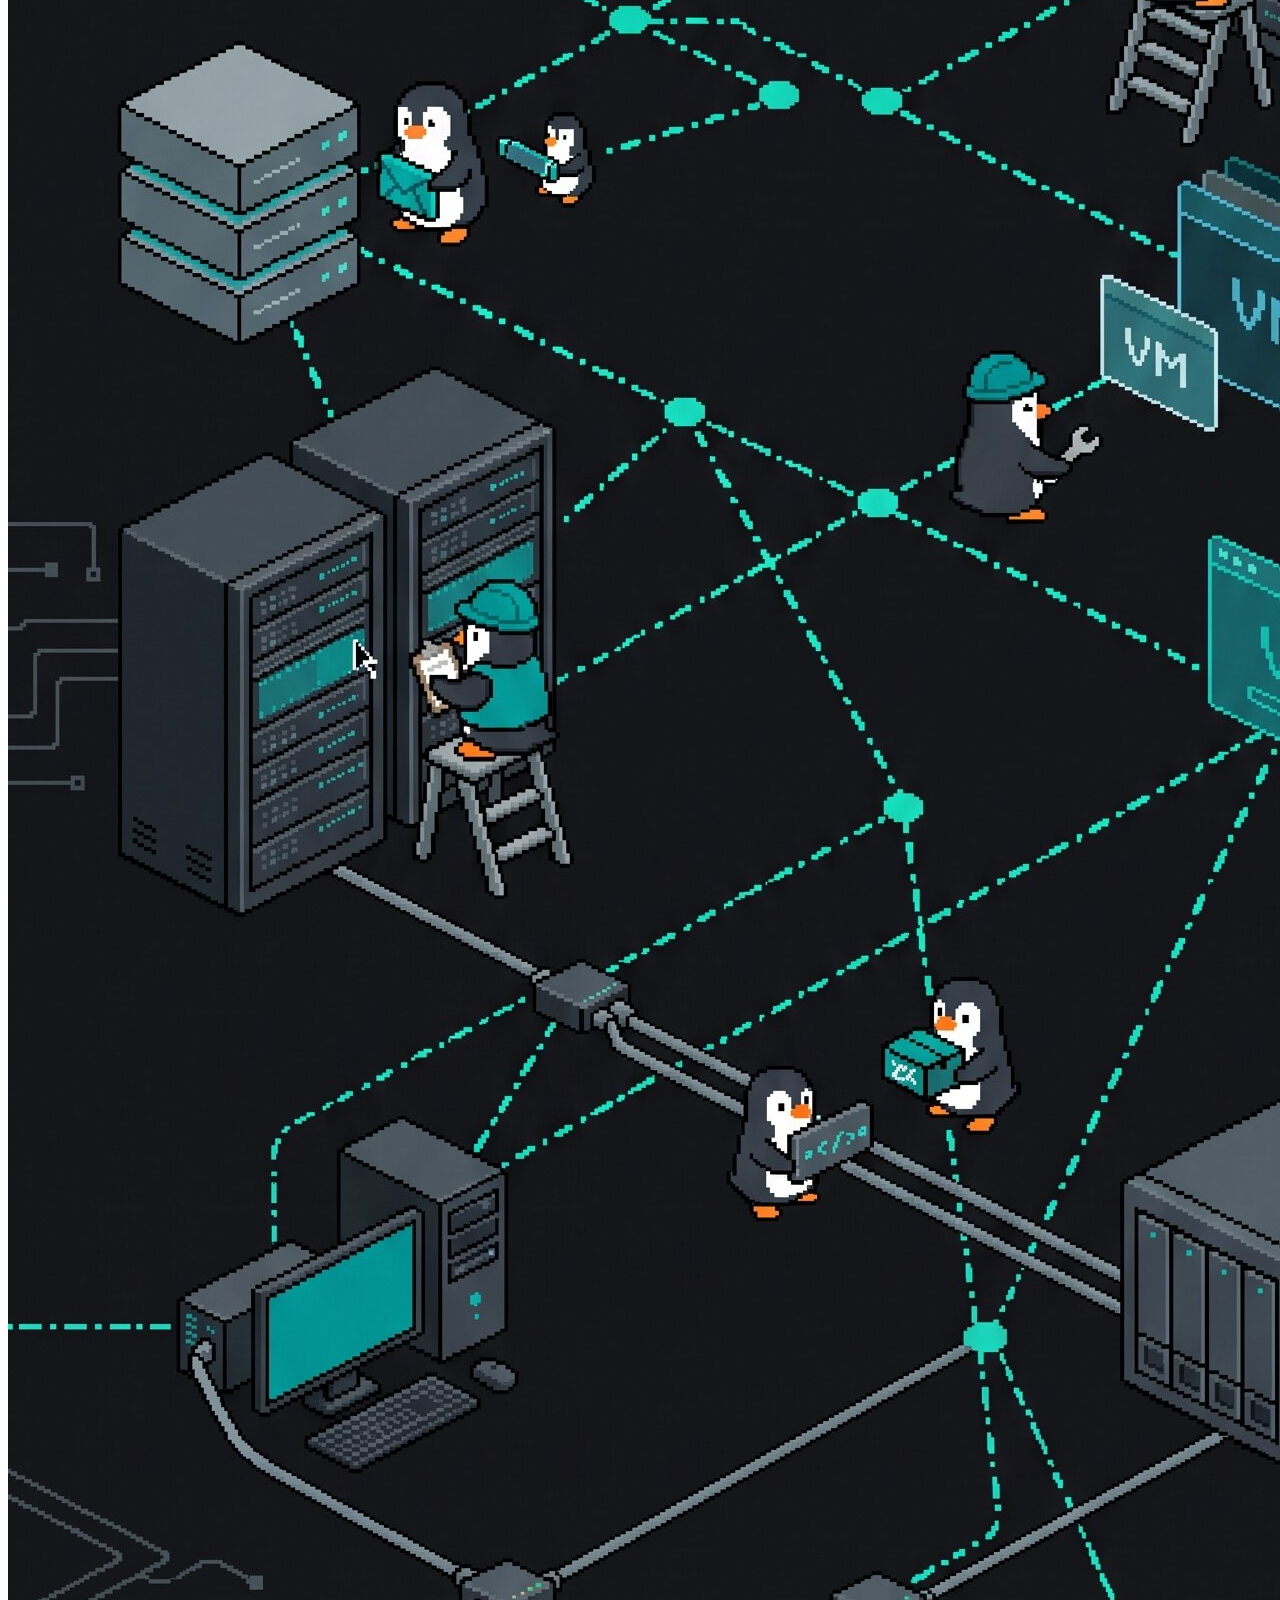
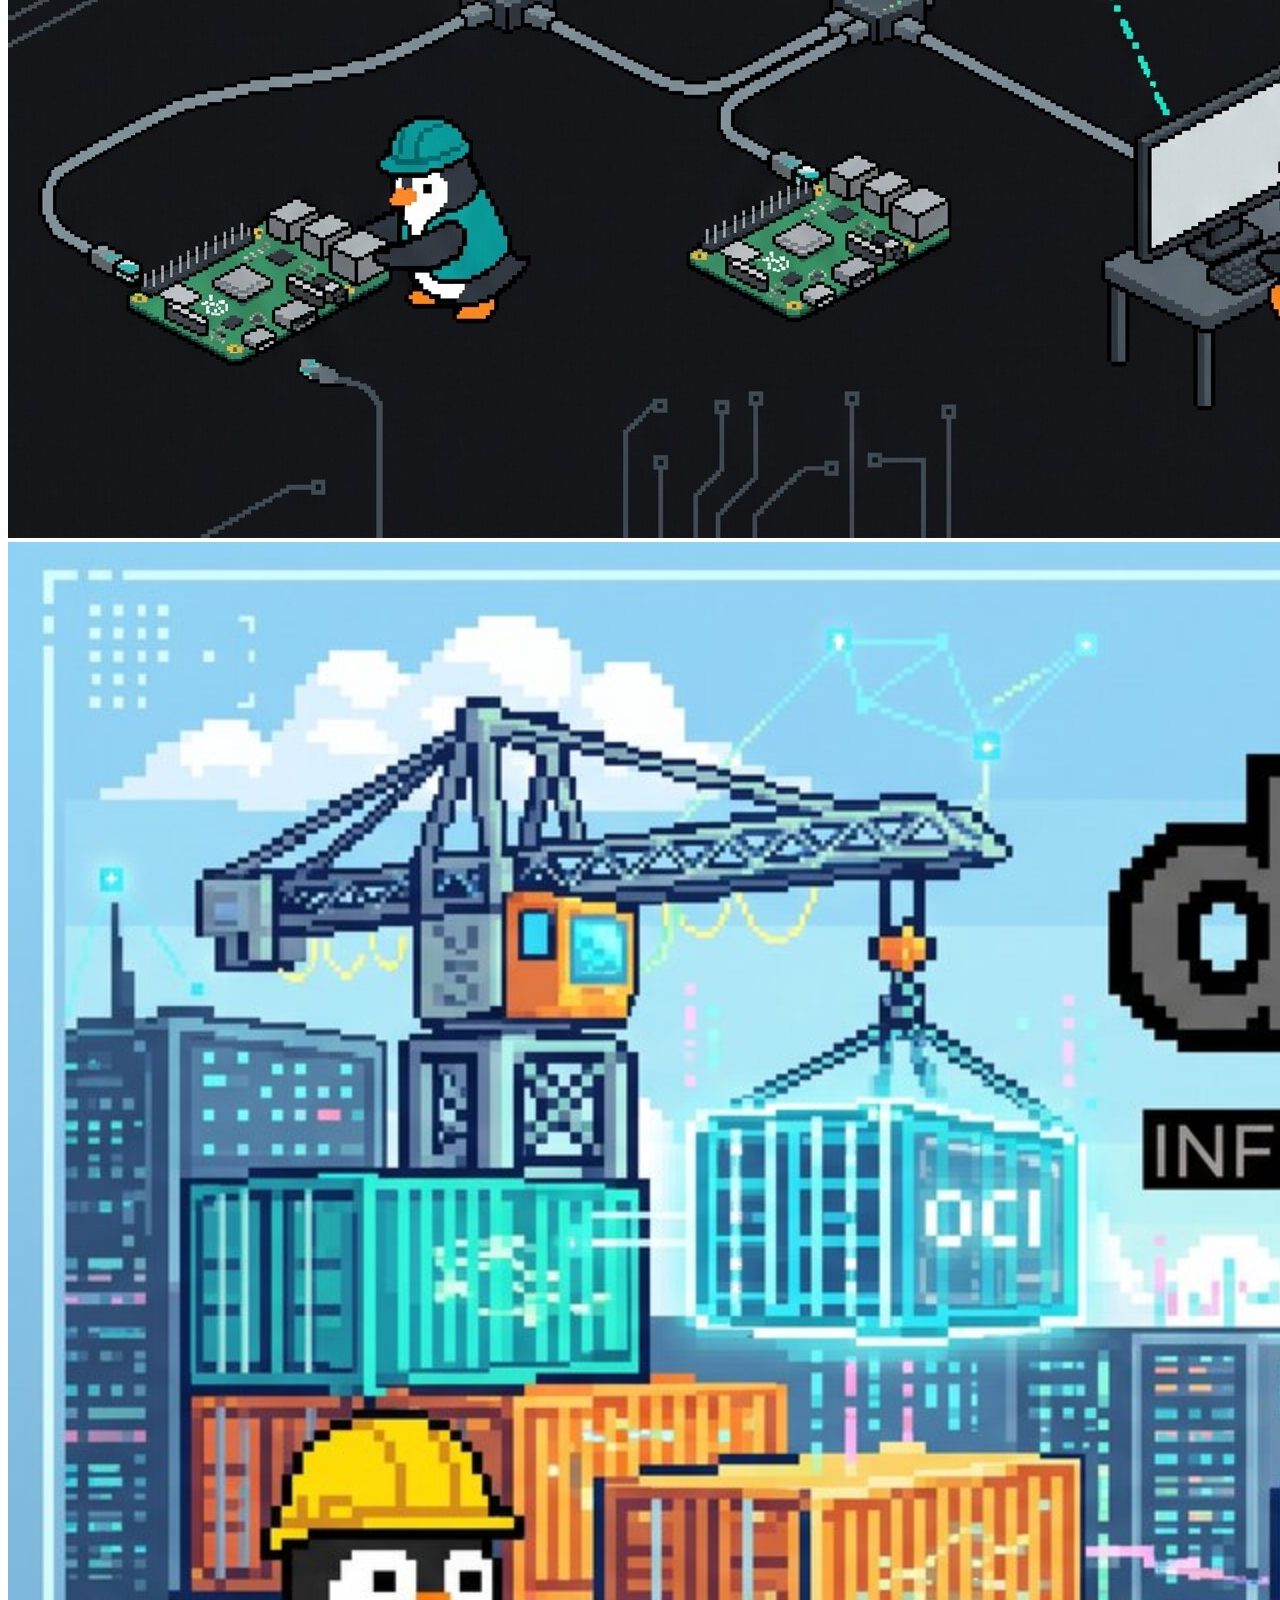
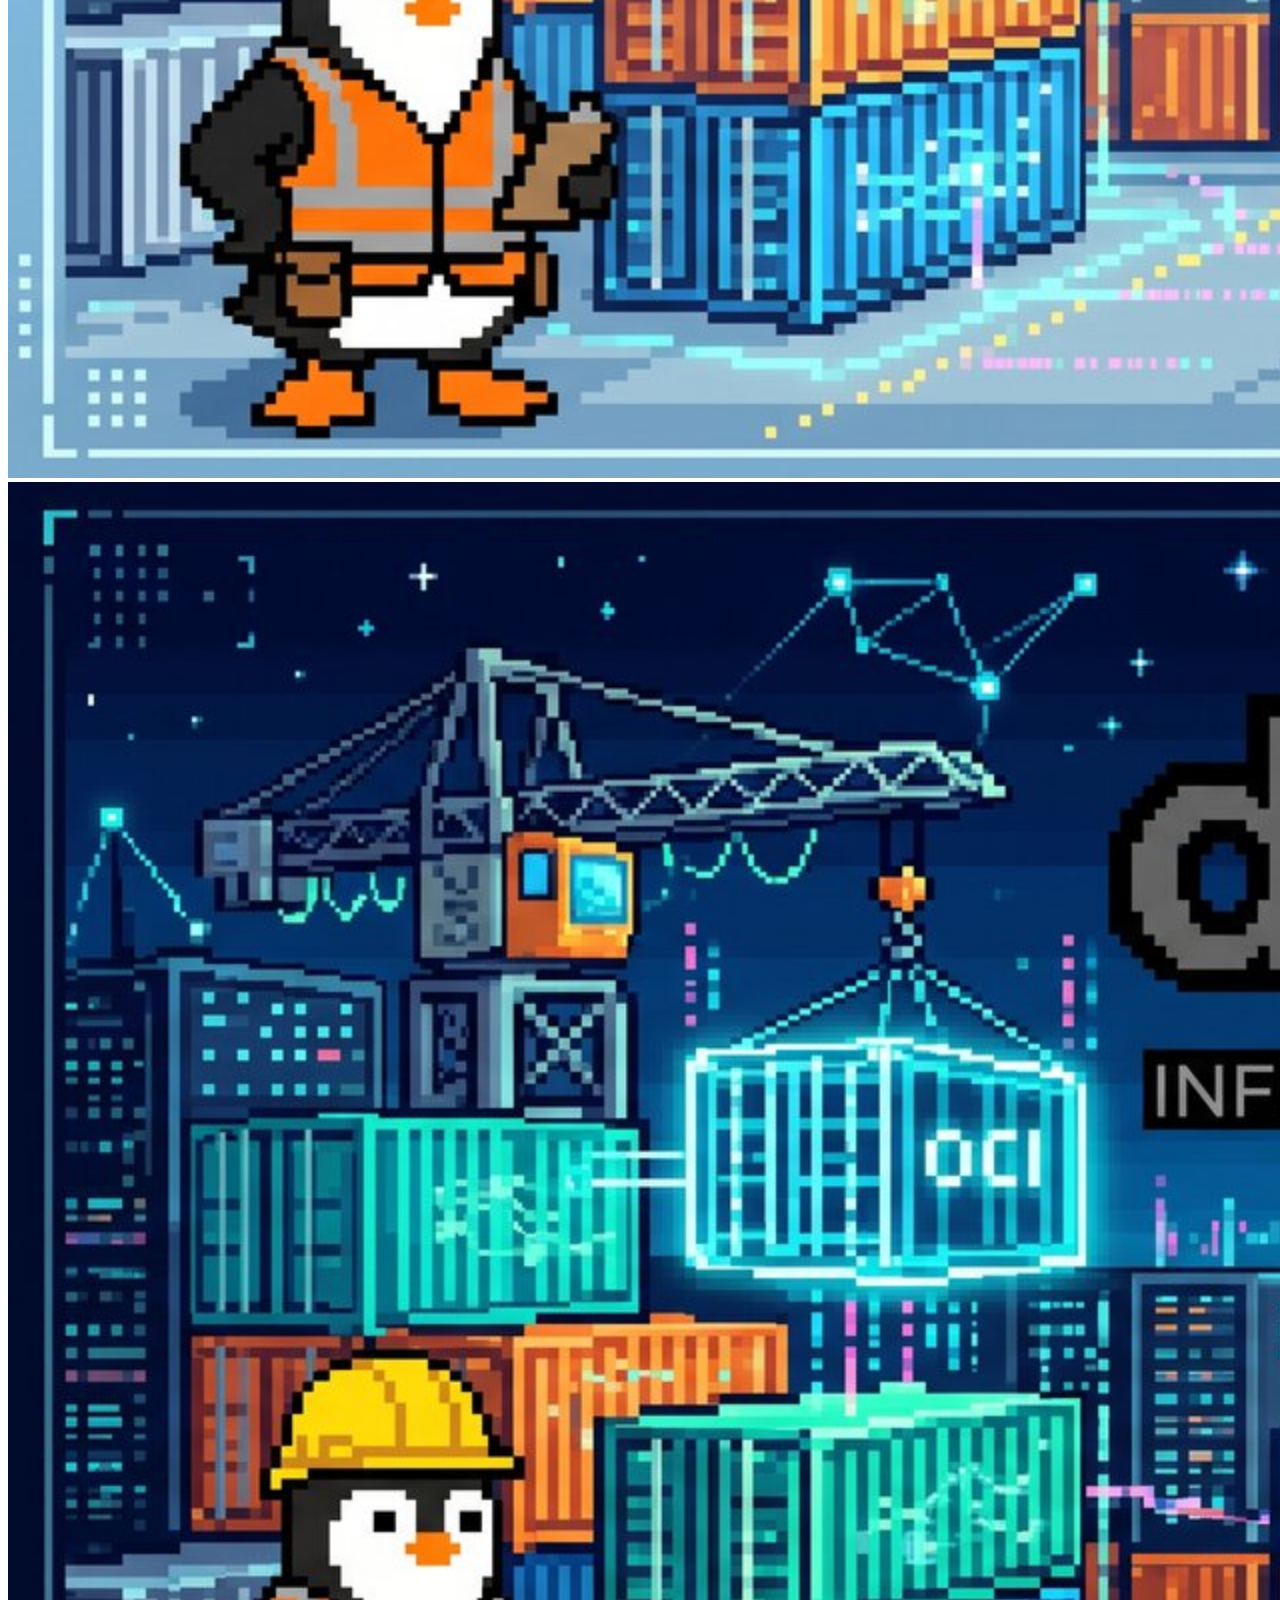
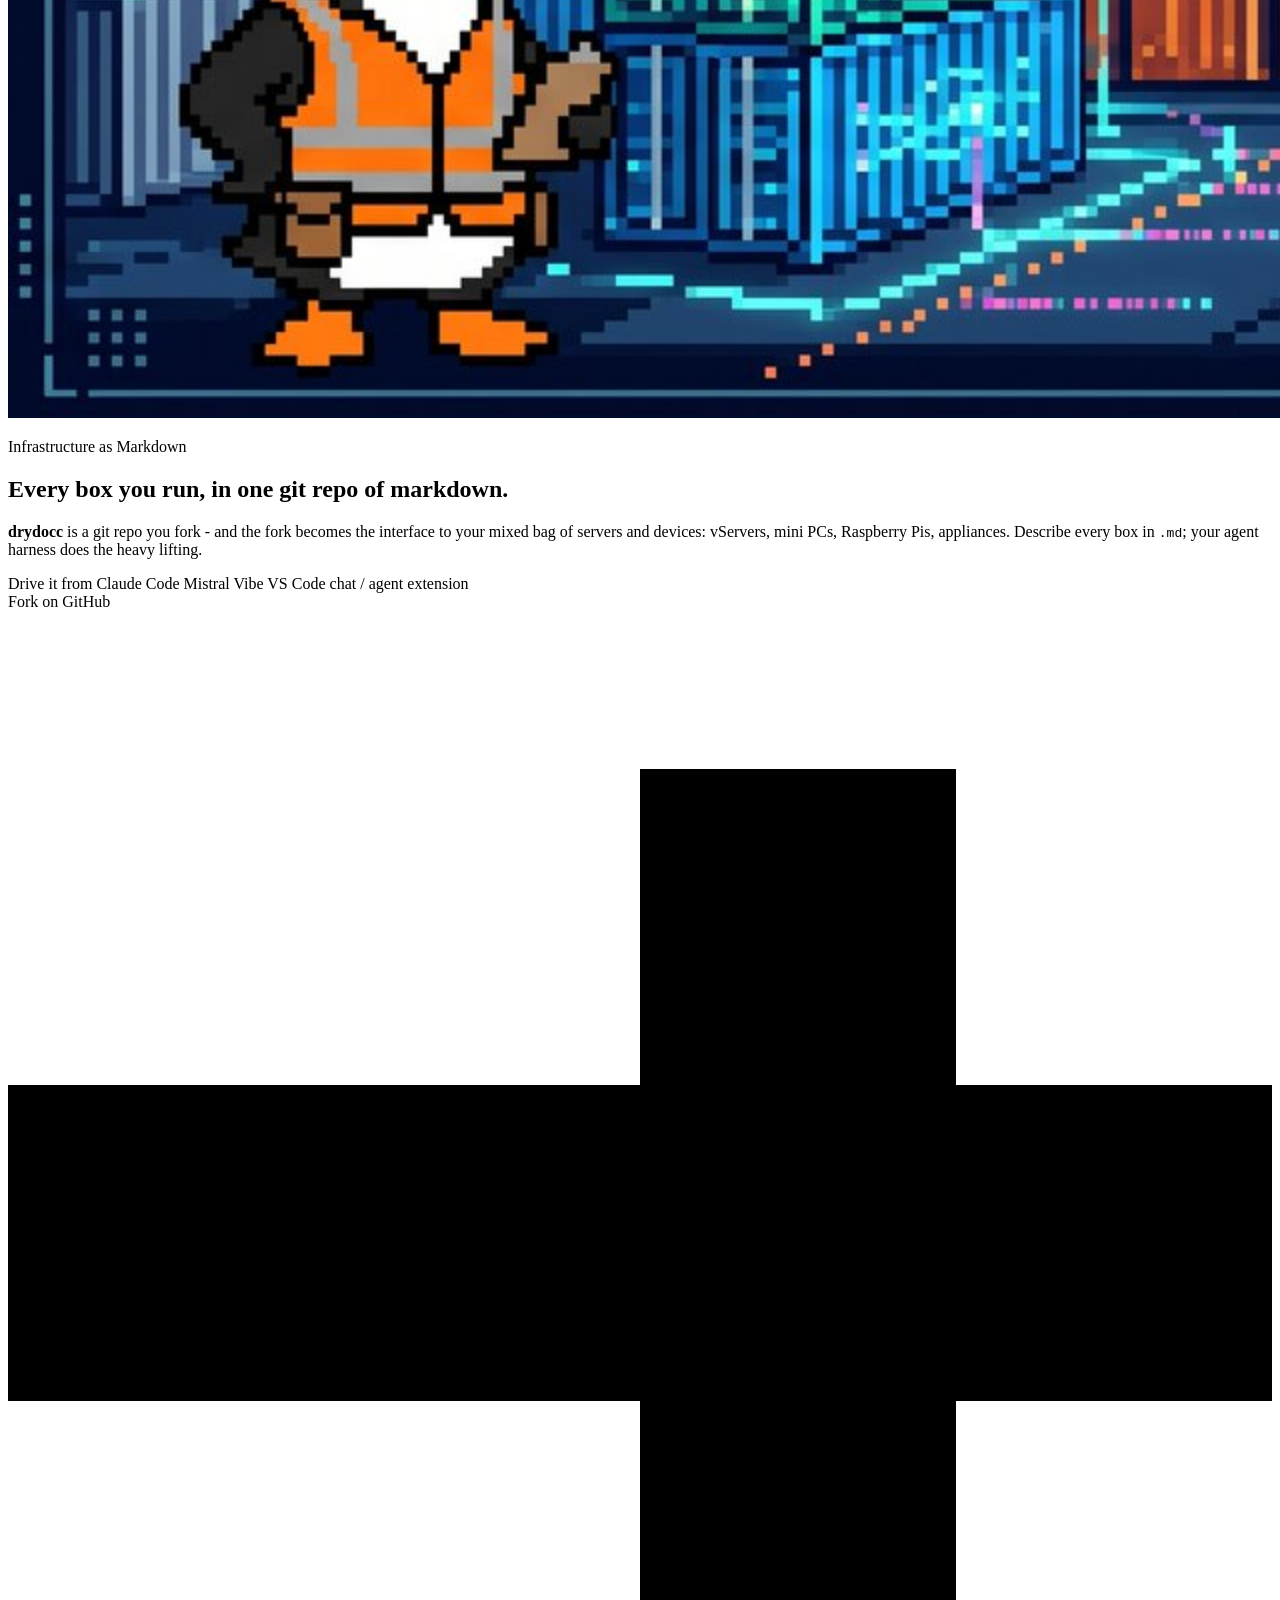
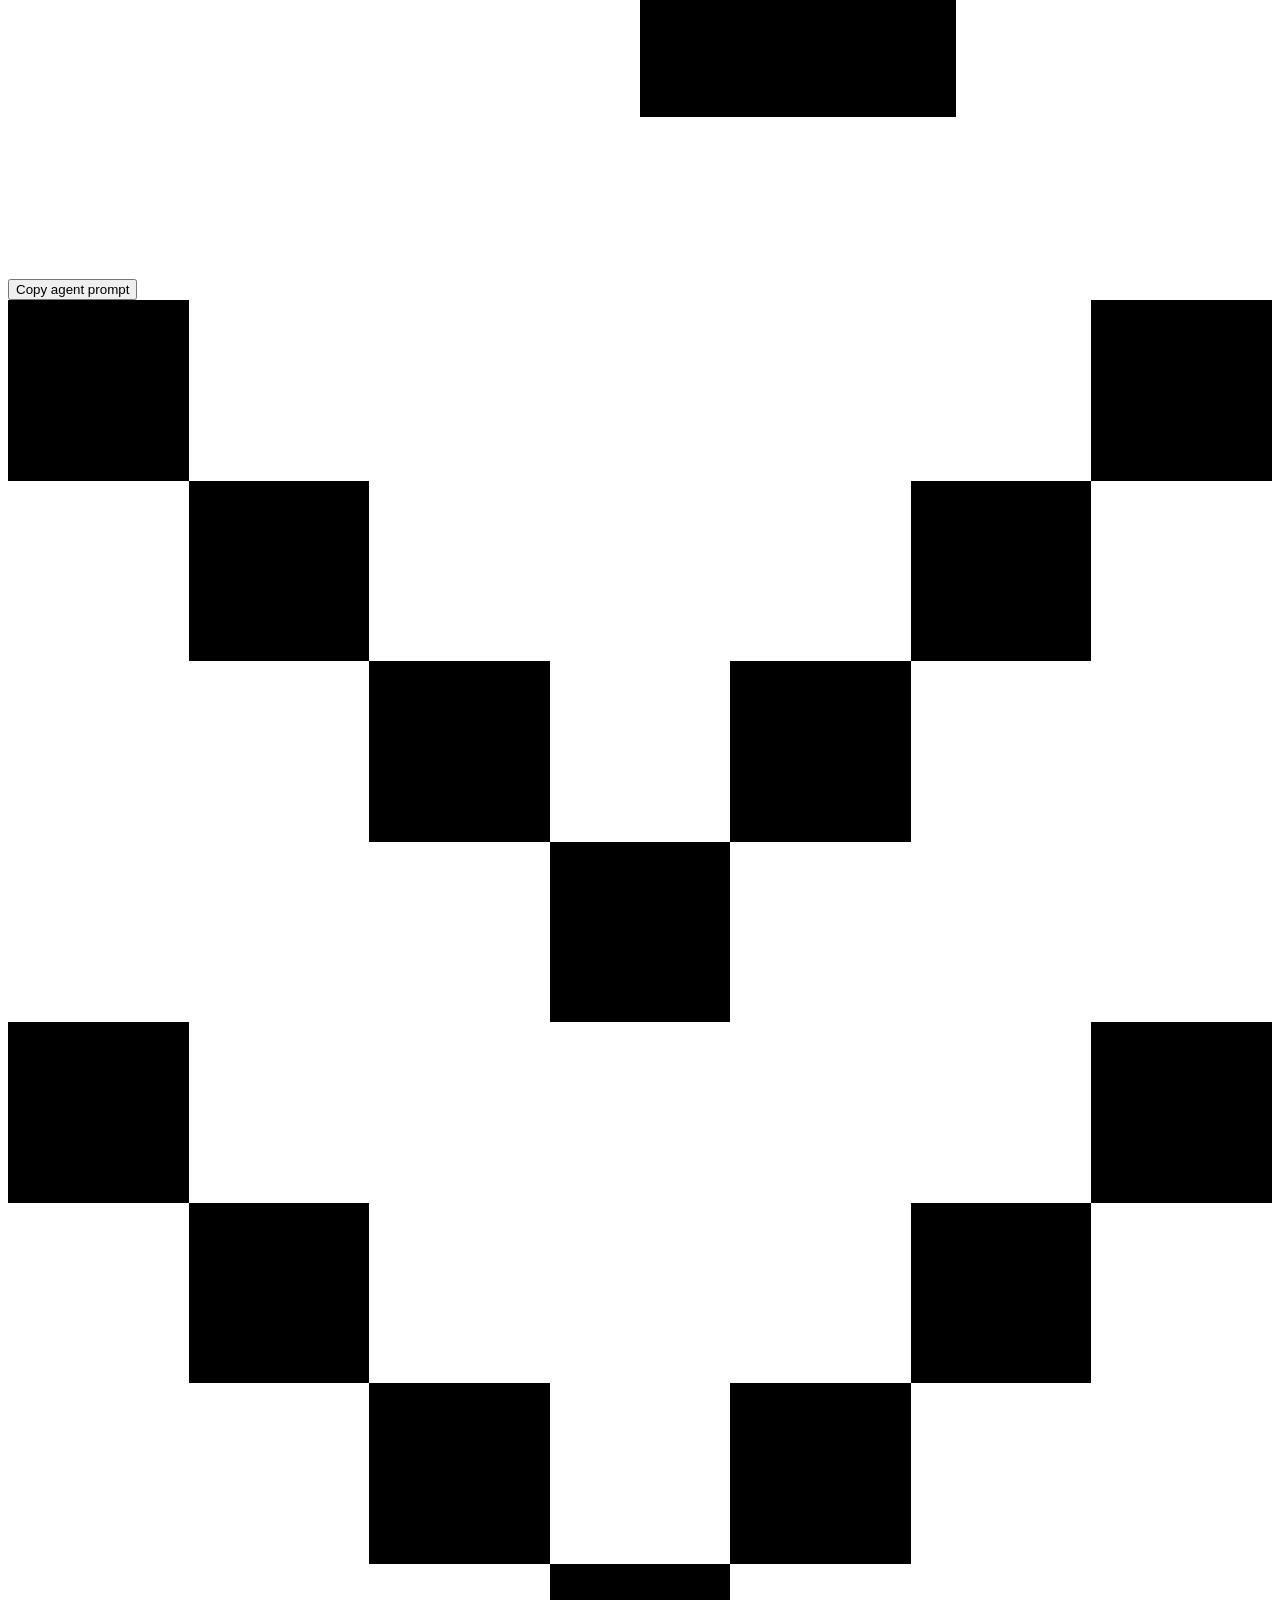
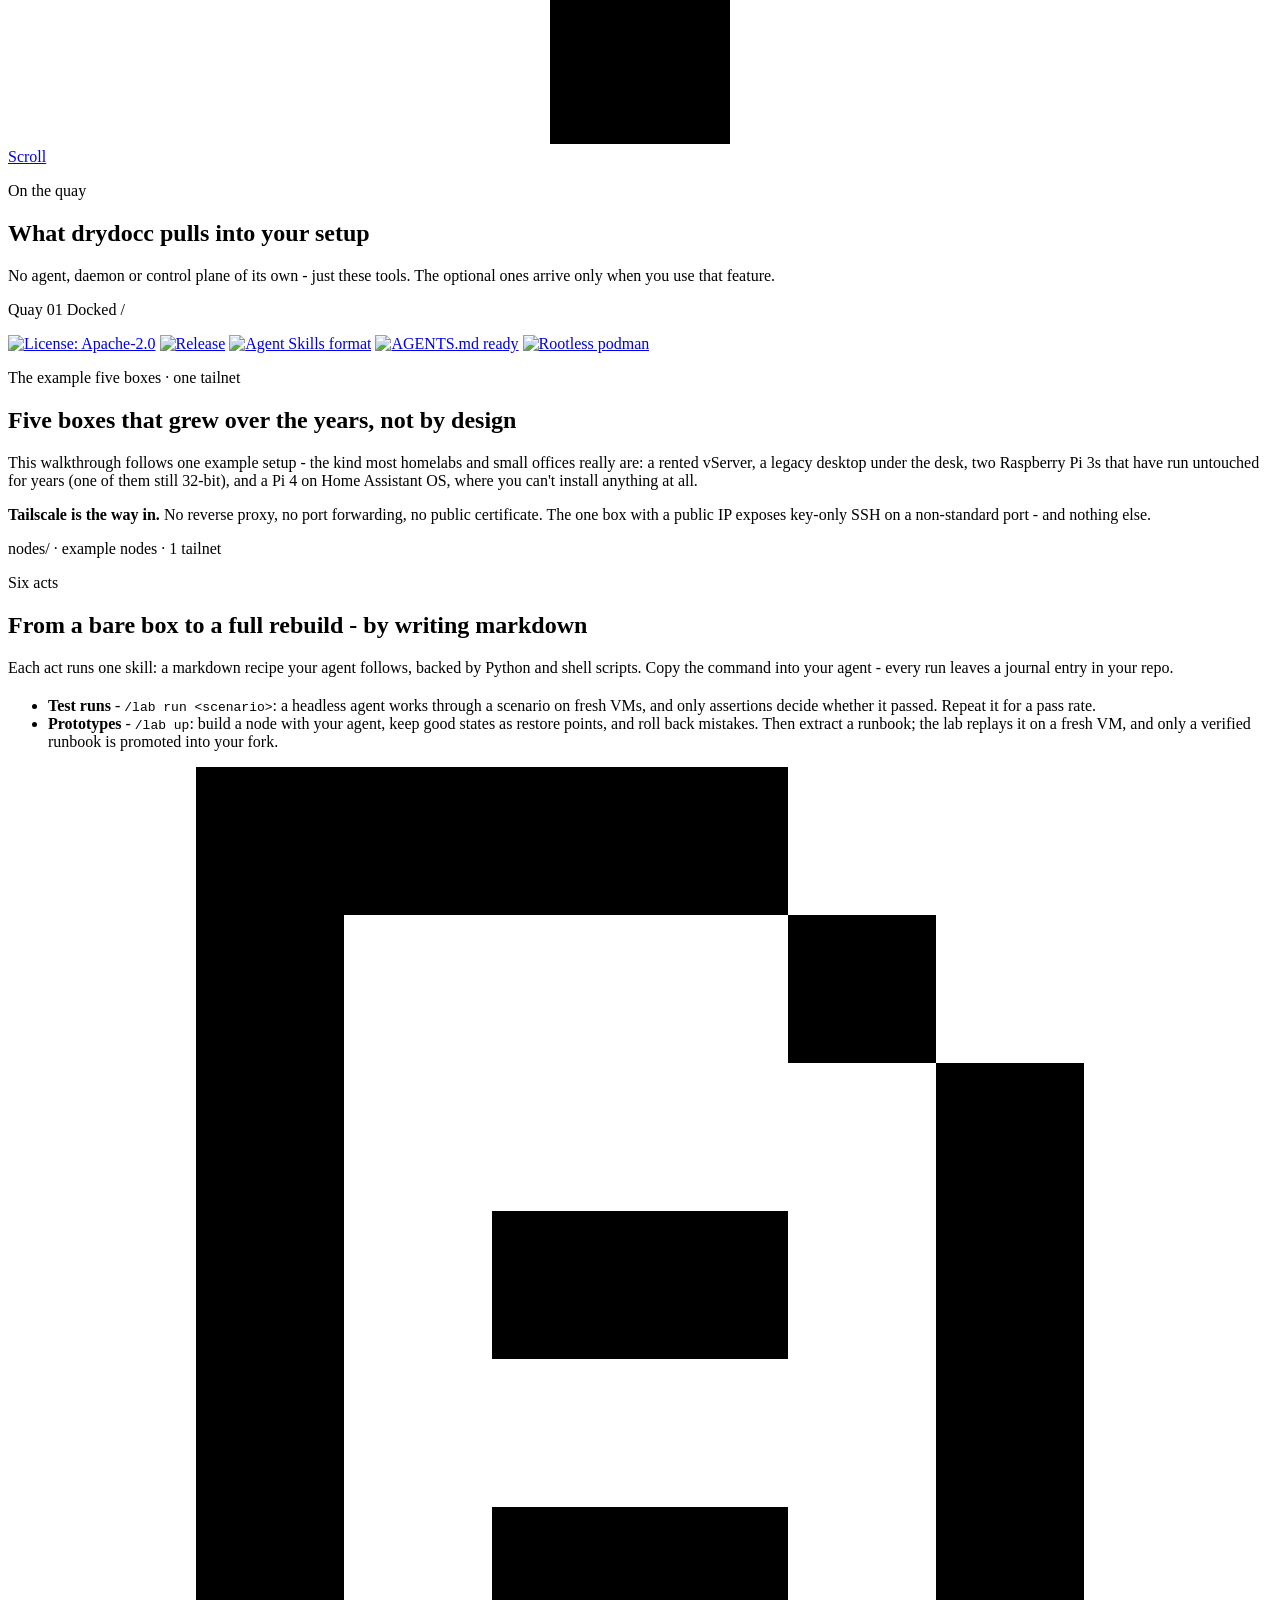
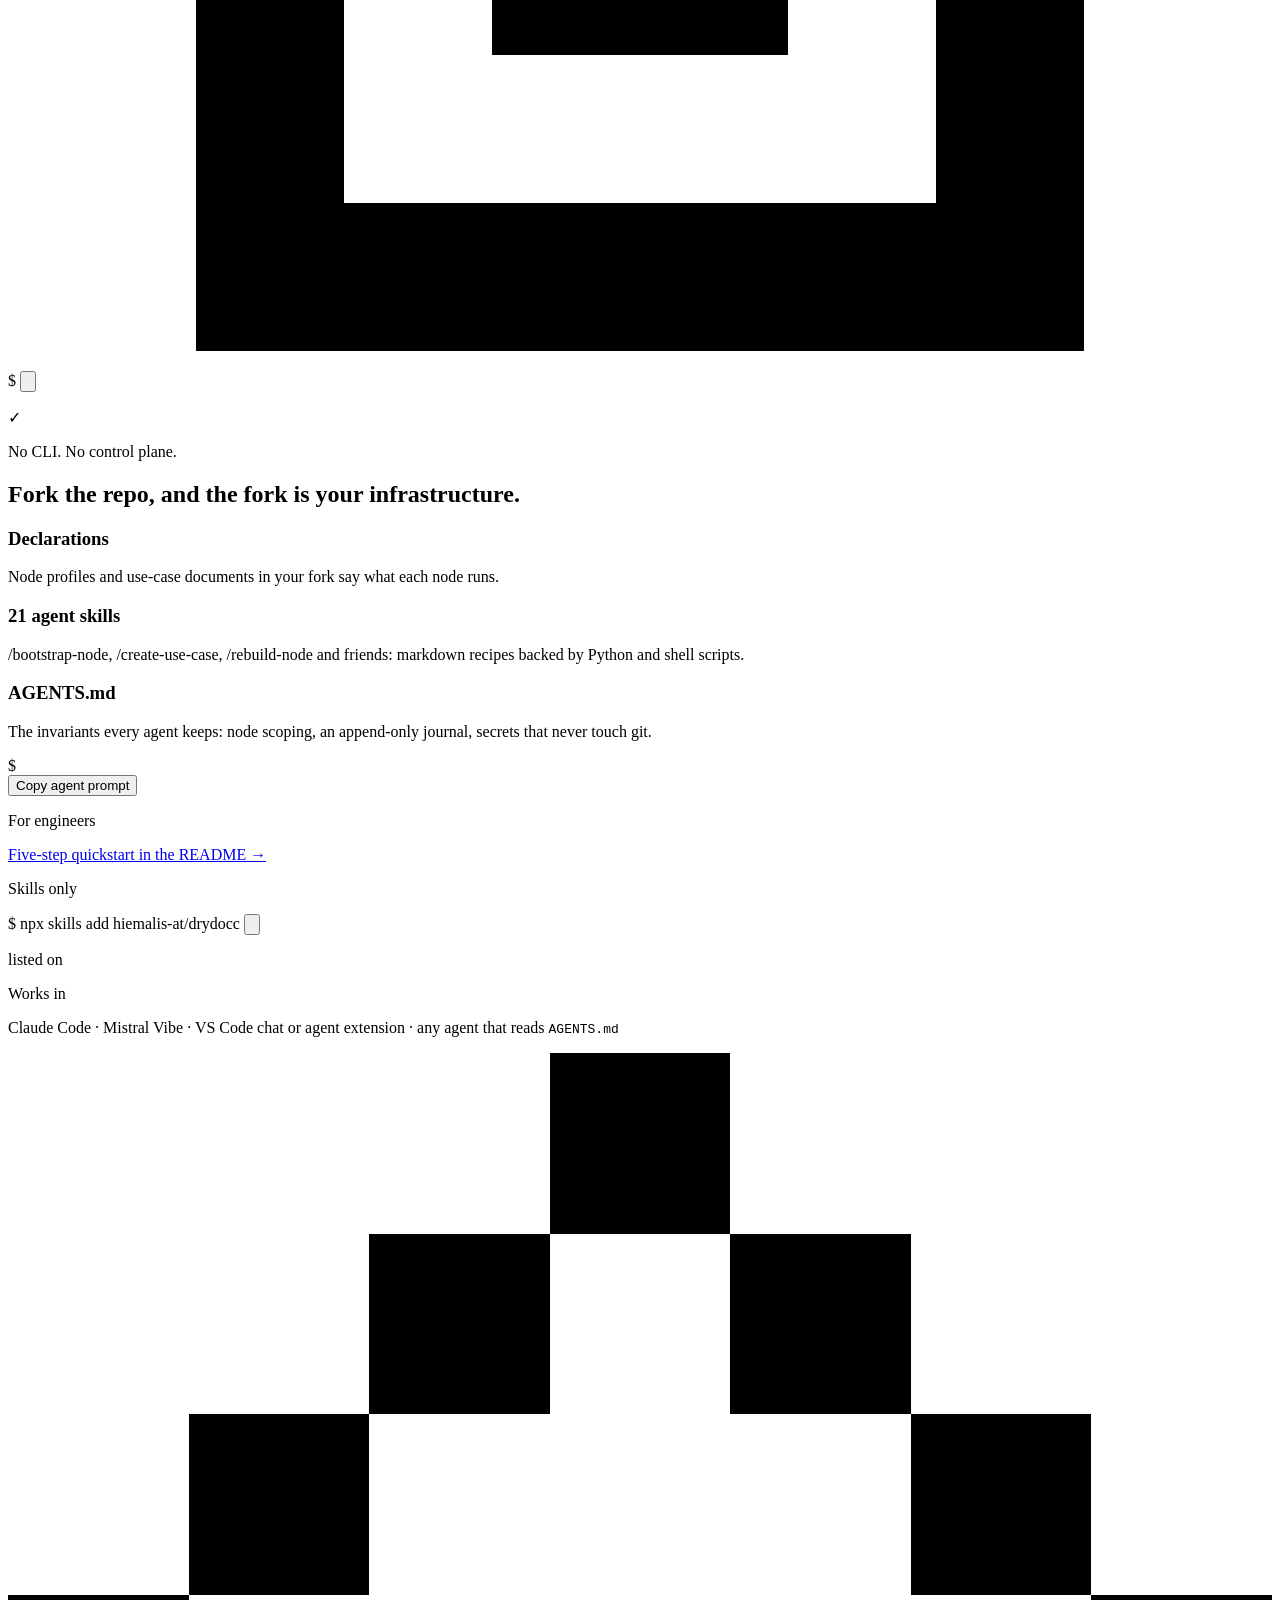
==== commit 80cd7545: "release: v0.1.5" ====
--- a/www/index.html
+++ b/www/index.html
@@ -173,12 +173,12 @@
        again - mirrored every other time - fading in and out. -->
   <div data-dock-parallax class="fixed inset-x-0 top-0 -z-10 pointer-events-none dark:hidden" aria-hidden="true">
     <div class="relative">
-      <img data-dock-bg src="img/drydocc-bg-light.jpg" alt="" class="w-full h-auto [image-rendering:pixelated] opacity-80">
+      <img loading="lazy" decoding="async" data-dock-bg src="img/drydocc-bg-light.jpg" srcset="img/drydocc-bg-light-1024.jpg 1024w, img/drydocc-bg-light.jpg 1536w" sizes="100vw" width="1536" height="2752" alt="" class="w-full h-auto [image-rendering:pixelated] opacity-80">
       <div class="absolute bottom-0 inset-x-0 h-[70vh] bg-gradient-to-b from-transparent via-paper/30 to-paper"></div>
     </div>
     <template x-for="tile in dockRepeats()" :key="tile.key">
       <div class="relative" :class="dockGapClass">
-        <img src="img/drydocc-bg-light.jpg" alt="" loading="lazy" decoding="async" class="w-full h-auto [image-rendering:pixelated] opacity-80" :class="{ '-scale-x-100': tile.mirrored }">
+        <img loading="lazy" decoding="async" src="img/drydocc-bg-light.jpg" srcset="img/drydocc-bg-light-1024.jpg 1024w, img/drydocc-bg-light.jpg 1536w" sizes="100vw" width="1536" height="2752" alt="" class="w-full h-auto [image-rendering:pixelated] opacity-80" :class="{ '-scale-x-100': tile.mirrored }">
         <div class="absolute top-0 inset-x-0 h-[min(70vh,50%)] bg-gradient-to-t from-transparent via-paper/30 to-paper"></div>
         <div class="absolute bottom-0 inset-x-0 h-[min(70vh,50%)] bg-gradient-to-b from-transparent via-paper/30 to-paper"></div>
       </div>
@@ -186,12 +186,12 @@
   </div>
   <div data-dock-parallax class="fixed inset-x-0 top-0 -z-10 pointer-events-none hidden dark:block" aria-hidden="true">
     <div class="relative">
-      <img data-dock-bg src="img/drydocc-bg-dark.jpg" alt="" class="w-full h-auto [image-rendering:pixelated] opacity-80">
+      <img loading="lazy" decoding="async" data-dock-bg src="img/drydocc-bg-dark.jpg" srcset="img/drydocc-bg-dark-1024.jpg 1024w, img/drydocc-bg-dark.jpg 1536w" sizes="100vw" width="1536" height="2752" alt="" class="w-full h-auto [image-rendering:pixelated] opacity-80">
       <div class="absolute bottom-0 inset-x-0 h-[70vh] bg-gradient-to-b from-transparent via-paper/30 to-paper"></div>
     </div>
     <template x-for="tile in dockRepeats()" :key="tile.key">
       <div class="relative" :class="dockGapClass">
-        <img src="img/drydocc-bg-dark.jpg" alt="" loading="lazy" decoding="async" class="w-full h-auto [image-rendering:pixelated] opacity-80" :class="{ '-scale-x-100': tile.mirrored }">
+        <img loading="lazy" decoding="async" src="img/drydocc-bg-dark.jpg" srcset="img/drydocc-bg-dark-1024.jpg 1024w, img/drydocc-bg-dark.jpg 1536w" sizes="100vw" width="1536" height="2752" alt="" class="w-full h-auto [image-rendering:pixelated] opacity-80" :class="{ '-scale-x-100': tile.mirrored }">
         <div class="absolute top-0 inset-x-0 h-[min(70vh,50%)] bg-gradient-to-t from-transparent via-paper/30 to-paper"></div>
         <div class="absolute bottom-0 inset-x-0 h-[min(70vh,50%)] bg-gradient-to-b from-transparent via-paper/30 to-paper"></div>
       </div>
